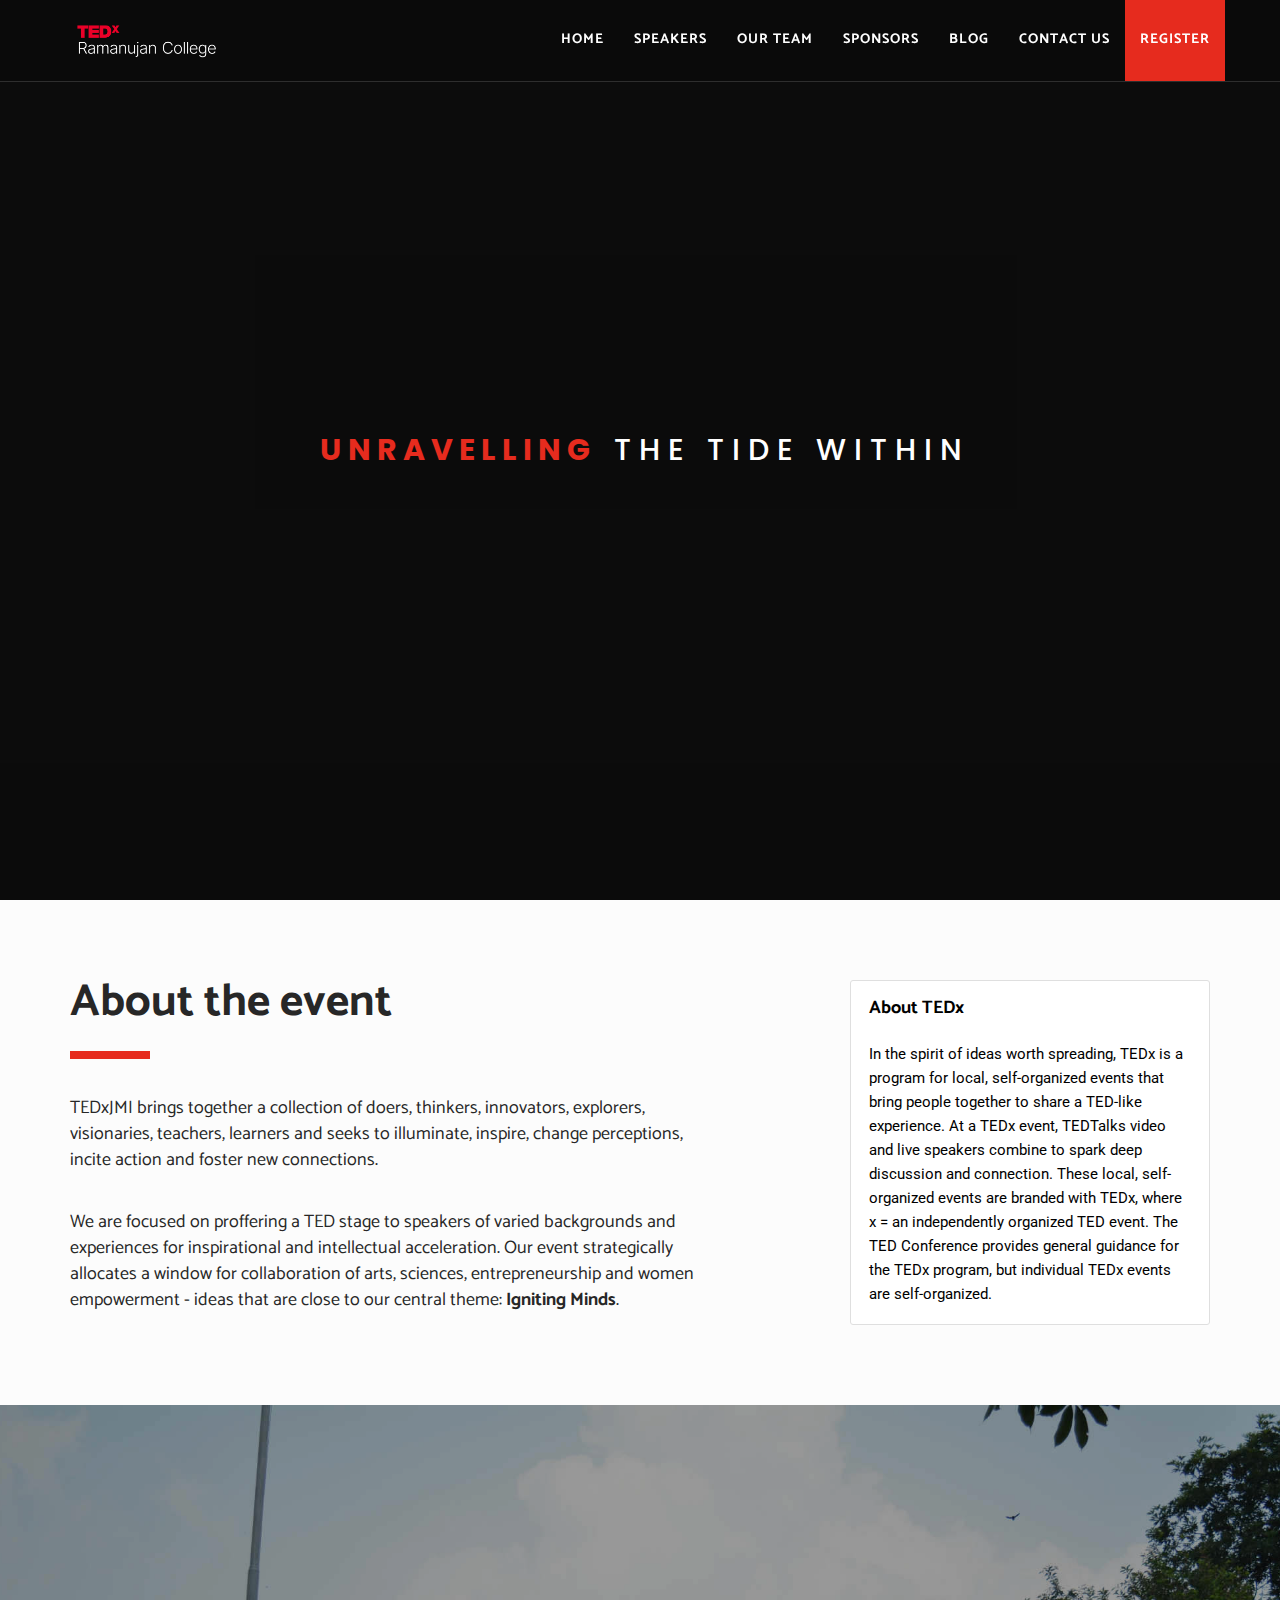
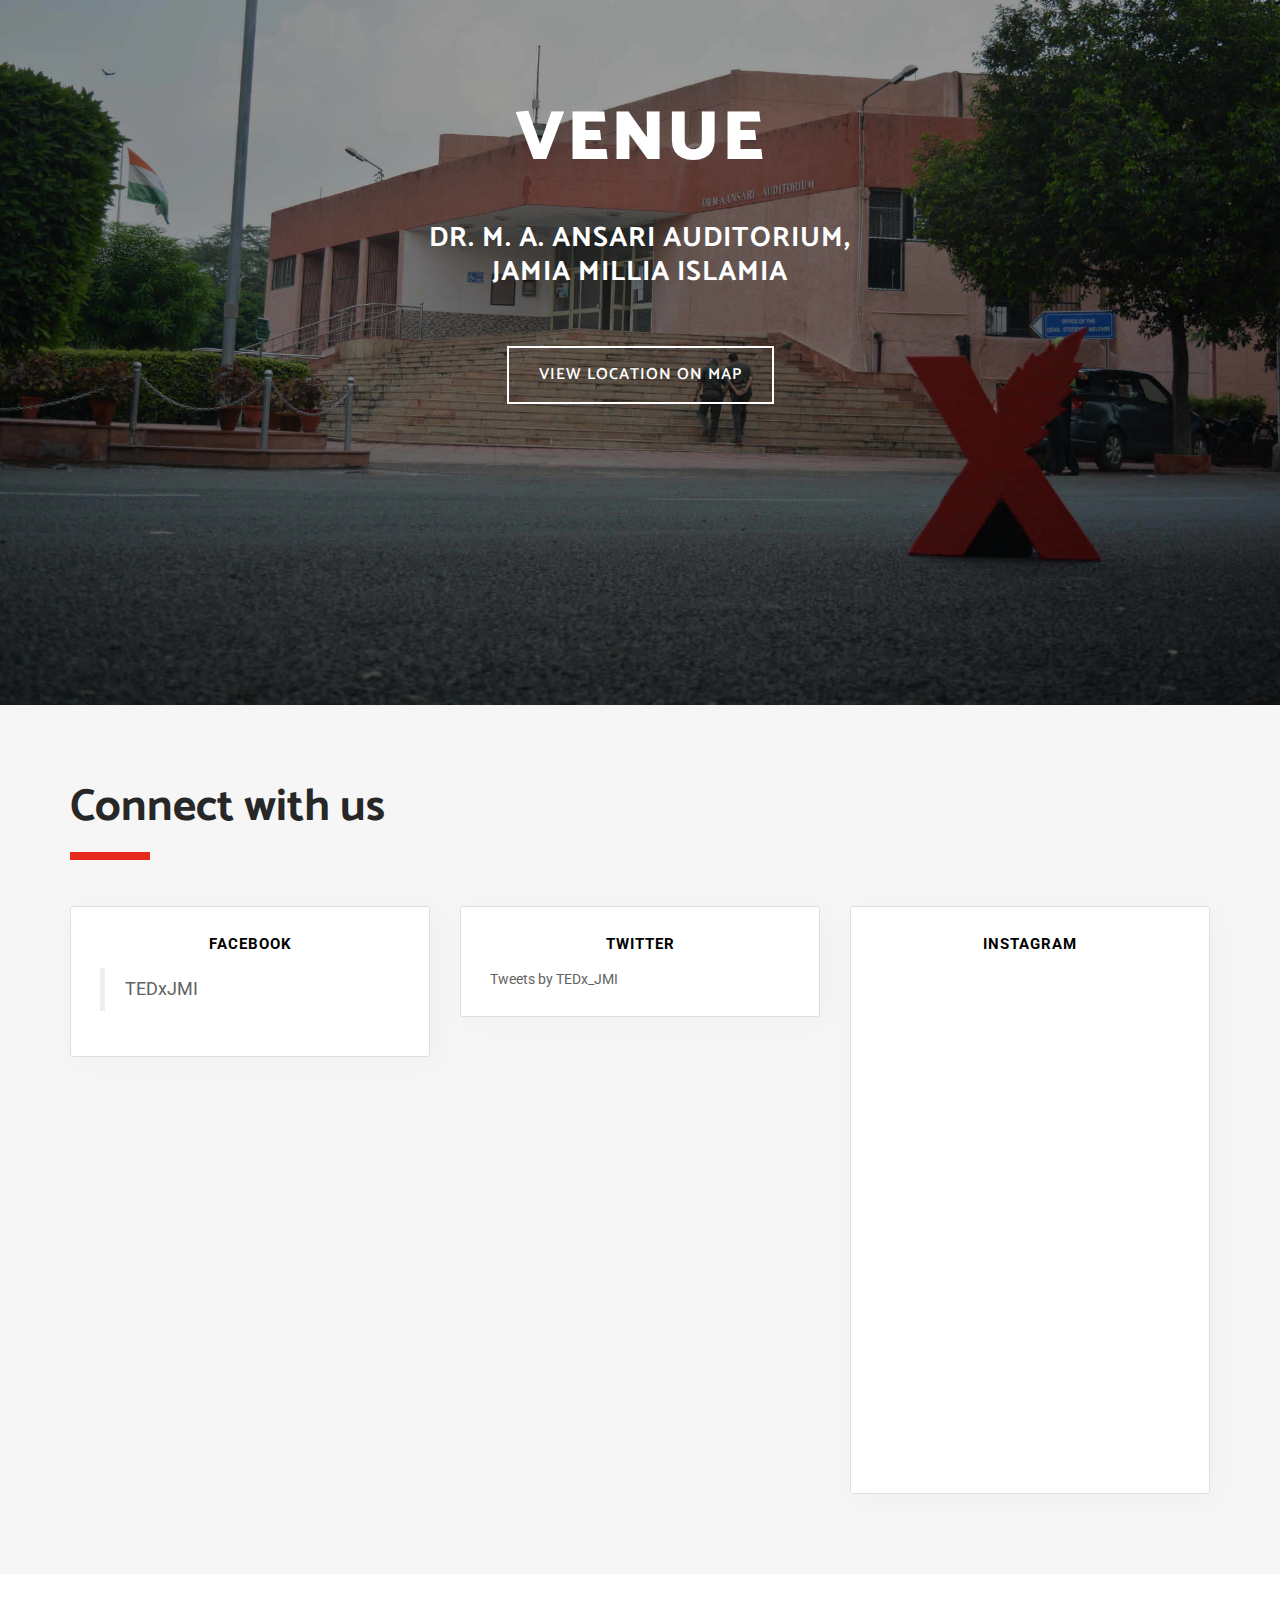
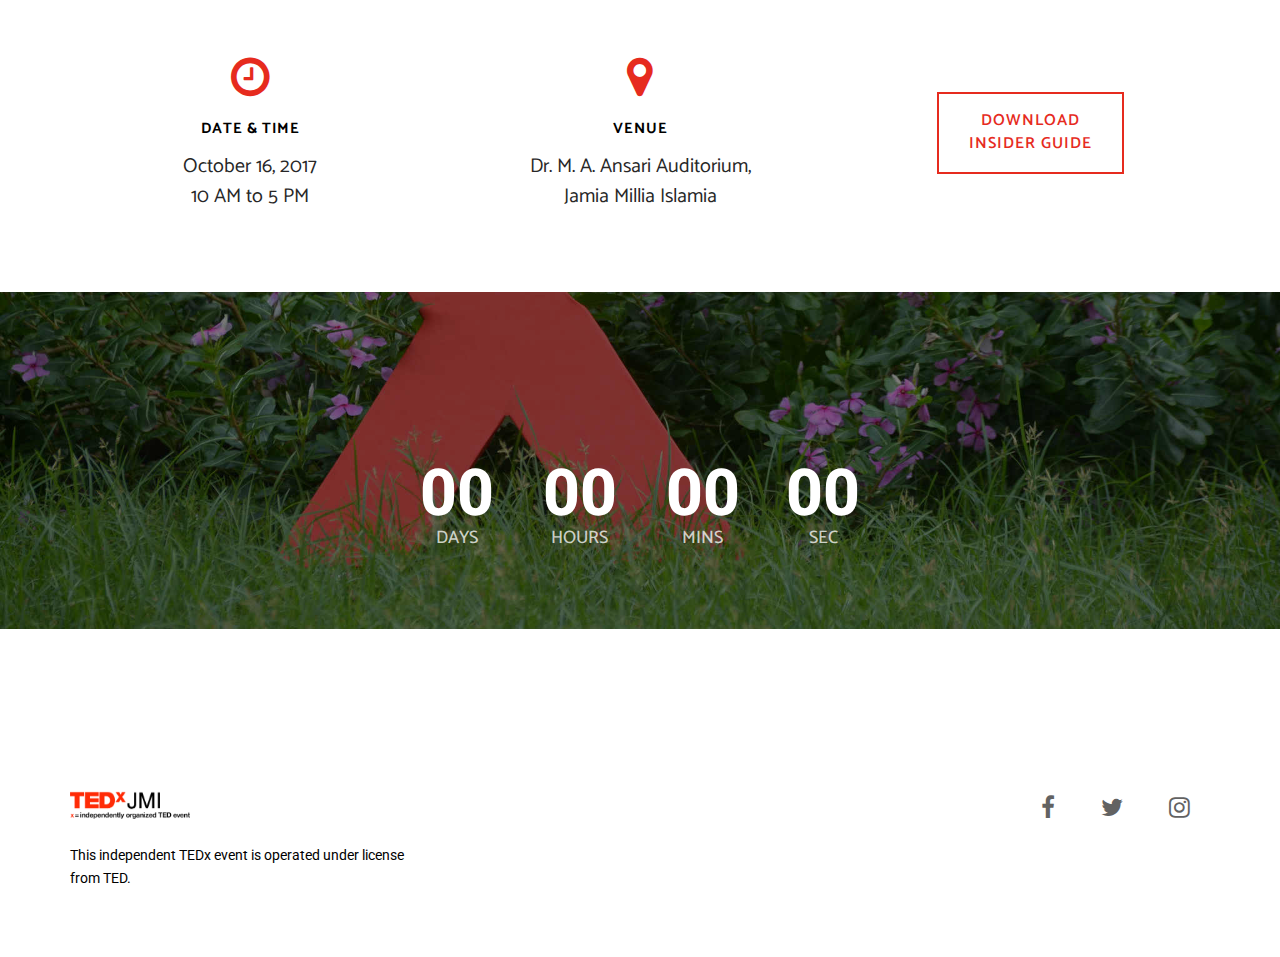
==== index.html @ 42d1b1ab "Updated Slideshow" ====
<!--
Event Website by Dhruv Badaya (https://github.com/lightlessdays)
-->

<!DOCTYPE html>
<!--[if lt IE 7]>      <html class="no-js lt-ie9 lt-ie8 lt-ie7" lang="en"> <![endif]-->
<!--[if IE 7]>         <html class="no-js lt-ie9 lt-ie8" lang="en"> <![endif]-->
<!--[if IE 8]>         <html class="no-js lt-ie9" lang="en"> <![endif]-->
<!--[if gt IE 8]><!-->
<html class="no-js" lang="en">
<!--<![endif]-->

<head>
  <link rel="preconnect" href="https://fonts.googleapis.com">
  <link rel="preconnect" href="https://fonts.gstatic.com" crossorigin>
  <link href="https://fonts.googleapis.com/css2?family=Poppins:wght@300&display=swap" rel="stylesheet">
  <meta charset="utf-8">
  <meta name="viewport" content="width=device-width, initial-scale=1.0, maximum-scale=1">
  <meta http-equiv="X-UA-Compatible" content="IE=edge">

  <!-- Title, icon, description and keywords -->
  <title>TEDx Ramanujan College</title>
  <link rel="shortcut icon" href="res/images/favicon.ico">
  <meta name="description" content="TEDxJMI, x = independently organised TED event. Igniting Minds. This October, at Jamia Millia Islamia.">
  <meta name="keywords" content="TEDx, JMI, Jamia Millia Islamia, New Delhi, event, talks">

  <!-- Social media tags -->
  <!-- Open Graph -->
  <meta property="og:title" content="TEDxJMI">
  <meta property="og:description" content="Igniting Minds. This October, at Jamia Millia Islamia.">
  <meta property="og:image" content="https://tedxjmi.com/res/images/logos/light-social.jpg">
  <meta property="og:url" content="https://tedxjmi.com">
  <!-- Twitter -->
  <meta name="twitter:card" content="summary_large_image">
  <meta name="twitter:site" content="@TEDx_JMI">
  <!-- Google+ -->
  <meta itemprop="name" content="TEDxJMI">
  <meta itemprop="description" content="Igniting Minds. This October, at Jamia Millia Islamia.">
  <meta itemprop="image" content="https://tedxjmi.com/res/images/logos/light-social.jpg">

  <!-- Browser themes -->
  <meta name="theme-color" content="#000">

  <!-- Bootstrap -->
  <link rel="stylesheet" href="res/css/bootstrap.min.css">

  <!-- Font Icons -->
  <link rel="stylesheet" href="res/css/font-awesome.min.css">

  <!-- Plugins -->
  <link rel="stylesheet" href="res/css/flickity.min.css">
  <link rel="stylesheet" href="res/css/magnific-popup.css">

  <!-- Main styles -->
  <link rel="stylesheet" href="res/css/main.css">
  <link rel="stylesheet" href="res/css/style.css">

  <!-- Color skin -->
  <link rel="stylesheet" href="res/css/color_red.css">

  <!-- Modernizr JS for IE8 support of HTML5 elements and media queries -->
  <!--[if lt IE 8]>
  <script src="res/js/modernizr.min.js"></script>
  <![endif]-->
</head>

<body id="page-top">
  <!-- Navigation Start -->
  <nav id="navigation" class="navbar navbar-fixed-top">
    <div class="container">
      <div class="row">
        <div class="navbar-header col-lg-3">
          <button type="button" class="navbar-toggle collapsed" data-toggle="collapse" data-target="#navbar">
            <span class="sr-only">Toggle navigation</span>
            <span class="icon-bar"></span>
            <span class="icon-bar"></span>
            <span class="icon-bar"></span>
          </button>

          <a class="navbar-brand font-family-alt letter-spacing-1 text-extra-large text-uppercase" href="/">
            <img class="logo-navbar-dark" src="res/logo.png" alt="TEDxRamanujan College"/>
            <img class="logo-navbar-white" src="res/logo.png" alt="TedXRamanujan College"/>
          </a>
        </div>
        <!-- //.navbar-header -->

        <div id="navbar" class="navbar-collapse collapse col-lg-9 pull-right">
          <ul class="nav navbar-nav font-family-alt letter-spacing-1 text-uppercase font-weight-700">
            <li><a href="index.html" class="line-height-unset">Home</a></li>
            <li><a href="speakers/" class="line-height-unset">Speakers</a></li>
            <li><a href="our-team/" class="line-height-unset">Our Team</a></li>
            <li><a href="sponsors/" class="page-scroll">Sponsors</a></li>
            <li><a href="https://tedxramanujancollege.hashnode.dev" class="line-height-unset">Blog</a></li>
            <li><a href="contact/" class="line-height-unset">Contact Us</a></li>
            <li class="bg-base-color">
              <a href="register/" class="line-height-unset width-100">
                Register
              </a>
            </li>
          </ul>
        </div>
        <!-- //.navbar-collapse -->
      </div>
      <!-- //.row -->
    </div>
    <!-- //.container -->
  </nav>
  <!-- //Navigation End -->



  <!-- Section - Home Start -->
  <section id="home-bg-slideshow" class="bg-gray-dark-2 height-100 no-padding overflow-hidden width-100">
    <!-- BG Slideshow -->
    <div class="bg-slideshow-wrapper flexslider height-100 no-border no-border-radius no-margin width-100">
      <div class="slides height-100 width-100">
        <div class="bg-cover bg-overlay-black-7 display-block height-100 width-100">
          <div class="display-table height-100 position-absolute position-top position-left width-100">
            <div class="display-table-cell vertical-align-middle">
              <div class="container">
                <div class="row">
                  <div class="col-md-10 col-md-offset-1 text-center">
                    <h2 class="font-family-alt text-white">
                      <span class="text-base-color" style="font-family: 'Poppins', sans-serif; font-size: 10; font-weight: bold;">U N R A V E L L I N G</span><span style="font-family: 'Poppins', sans-serif;">&nbsp;&nbsp;&nbsp;T H E&nbsp;&nbsp;&nbsp;T I D E&nbsp;&nbsp;&nbsp;W I T H I N</span>
                    </h2>

                    <!-- <br>
                    <a href="/register/" class="btn btn-base-color sm-btn-medium btn-large">
                      Register Now
                    </a> -->
                  </div>
                  <!-- //.col-md-10 -->
                </div>
                <!-- //.row -->
              </div>
              <!-- //.container -->
            </div>
            <!-- //.display-table-cell -->
          </div>
          <!-- //.display-table -->
        </div>
        <!-- //.bg-cover -->

        <div class="bg-cover bg-overlay-black-7 display-block height-100 width-100">
          <div class="display-table height-100 position-absolute position-top position-left width-100">
            <div class="display-table-cell vertical-align-middle">
              <div class="container">
                <div class="row">
                  <div class="col-md-10 col-md-offset-1 text-center">
                    <h2 class="font-family-alt text-white">
                      <span class="text-base-color" style="font-family: 'Poppins', sans-serif; font-size: 10; font-weight: bold;">U N R A V E L L I N G</span><span style="font-family: 'Poppins', sans-serif;">&nbsp;&nbsp;&nbsp;T H E&nbsp;&nbsp;&nbsp;I N N O V A T I O N&nbsp;&nbsp;&nbsp;W I T H I N</span>
                    </h2>

                    <!-- <br>
                    <a href="/register/" class="btn btn-base-color sm-btn-medium btn-large">
                      Register Now
                    </a> -->
                  </div>
                  <!-- //.col-md-10 -->
                </div>
                <!-- //.row -->
              </div>
              <!-- //.container -->
            </div>
            <!-- //.display-table-cell -->
          </div>
          <!-- //.display-table -->
        </div>
        <!-- //.bg-cover -->

        <div class="bg-cover bg-overlay-black-7 display-block height-100 width-100">
          <div class="display-table height-100 position-absolute position-top position-left width-100">
            <div class="display-table-cell vertical-align-middle">
              <div class="container">
                <div class="row">
                  <div class="col-md-10 col-md-offset-1 text-center">
                    <h2 class="font-family-alt text-white">
                      <span class="text-base-color" style="font-family: 'Poppins', sans-serif; font-size: 10; font-weight: bold;">U N R A V E L L I N G</span><span style="font-family: 'Poppins', sans-serif;">&nbsp;&nbsp;&nbsp;T H E&nbsp;&nbsp;&nbsp;S P A R K&nbsp;&nbsp;&nbsp;W I T H I N</span>
                    </h2>

                    <!-- <br>
                    <a href="/register/" class="btn btn-base-color sm-btn-medium btn-large">
                      Register Now
                    </a> -->
                  </div>
                  <!-- //.col-md-10 -->
                </div>
                <!-- //.row -->
              </div>
              <!-- //.container -->
            </div>
            <!-- //.display-table-cell -->
          </div>
          <!-- //.display-table -->
        </div>
        <!-- //.bg-cover -->
      </div>
      <!-- //.slides -->
    </div>
    <!-- //.bg-slideshow-wrapper -->
  </section>
  <!-- //Section - Home End -->



  <!-- Section - About Start -->
  <section id="about" class="bg-white-3 pull-up">
    <div class="container">
      <div class="row">
        <div class="col-sm-6 col-md-7">
          <h2 class="font-family-alt font-weight-700 sm-title-large title-extra-large-2 text-gray-dark-2">
            About the event
          </h2>
          <span class="bg-base-color margin-4 no-margin-bottom no-margin-rl separator-line-extra-thick-long"></span>
          <div class="row">
            <div class="col-md-12">
              <p class="font-family-alt margin-5-5 no-margin-bottom no-margin-rl sm-text-large text-extra-large text-gray-dark-2">
                TEDxJMI brings together a collection of doers, thinkers, innovators,
                explorers, visionaries, teachers, learners and seeks to illuminate,
                inspire, change perceptions, incite action and foster new connections.
              </p>

              <p class="font-family-alt margin-5-5 no-margin-bottom no-margin-rl sm-text-large text-extra-large text-gray-dark-2">
                We are focused on proffering a TED stage to speakers of varied backgrounds
                and experiences for inspirational and intellectual acceleration. Our
                event strategically allocates a window for collaboration of arts,
                sciences, entrepreneurship and women empowerment - ideas that are close
                to our central theme: <b>Igniting Minds</b>.
              </p>
            </div>
            <!-- //.col-sm-6 -->
          </div>
          <!-- //.row -->
        </div>
        <!-- //.col-sm-6 -->

        <div class="col-sm-6 col-md-4 col-md-offset-1 xs-margin-8 xs-no-margin-rl xs-no-margin-bottom">
          <div class="testimonial">
            <div class="bg-white border border-gray-light border-round padding-5 width-100">
              <h4 class="font-weight-700 font-family-alt">
                About TEDx
              </h4>
              <br>
              <p class="no-margin text-gray-dark- text-large">
                In the spirit of ideas worth spreading, TEDx is a program for local,
                self-organized events that bring people together to share a TED-like
                experience. At a TEDx event, TEDTalks video and live speakers combine
                to spark deep discussion and connection. These local, self-organized
                events are branded with TEDx, where x = an independently organized
                TED event. The TED Conference provides general guidance for the
                TEDx program, but individual TEDx events are self-organized.
              </p>
            </div>
            <!-- //.bg-white -->
          </div>
          <!-- //.testimonial -->
        </div>
        <!-- //.col-sm-6 -->
      </div>
    </div>
    <!-- //.container -->
  </section>
  <!-- //Section - About End -->



  <!-- Section - Venue Start -->
  <section id="venue" class="bg-cover bg-overlay-black-4 display-table height-100 no-padding width-100">
    <div class="display-table-cell vertical-align-middle">
      <div class="container">
        <div class="row">
          <div class="col-md-8 col-md-offset-2 text-center">
            <h3 class="display-block font-family-alt font-weight-900 letter-spacing-2 text-uppercase text-white xs-title-extra-large-4 title-extra-large-4">
              Venue
            </h3>
            <br>
            <p class="font-family-alt letter-spacing-1 margin-3 no-margin-bottom no-margin-rl text-white xs-title-small title-large text-uppercase font-weight-700">
              Dr. M. A. Ansari Auditorium,<br>
              Jamia Millia Islamia
            </p>
            <br>
            <a href="https://goo.gl/maps/4Y14DhZe4Fu" target="_blank"
                class="btn btn-outline-white sm-btn-medium btn-large margin-4-5 no-margin-bottom no-margin-rl">
              View location on map
            </a>
          </div>
          <!-- //.col-md-8 -->
        </div>
        <!-- //.row -->
      </div>
      <!-- //.container -->
    </div>
    <!-- //.display-table-cell -->
  </section>
  <!-- //Section - Venue End -->



  <!-- Section - Social start -->
  <section id="social" class="bg-gray-light-2 pull-up">
    <div class="container">
      <div class="row">
        <div class="col-md-6">
          <h2 class="font-family-alt font-weight-700 sm-title-large title-extra-large-2 text-gray-dark-2">
            Connect with us
          </h2>
          <span class="bg-base-color margin-4 no-margin-bottom no-margin-rl separator-line-extra-thick-long"></span>
        </div>
      </div>
      <!-- //.row -->
      <br><br>
      <div class="row">
        <!-- Social Box -->
        <div class="features-box col-sm-6 col-md-4">
          <div class="border border-gray-light border-round box-shadow-yes position-relative bg-white">
            <div class="display-table height-100 no-padding-rl padding-7 width-100">
              <div class="display-table-cell no-padding-tb padding-8 vertical-align-middle">
                <span class="display-block font-weight-700 letter-spacing-1 text-large text-uppercase margin-4 no-margin-rl no-margin-top text-center">
                  Facebook
                </span>

                <!-- Facebook plugin -->
                <div id="fb-root"></div>

                <script>(function(d, s, id) {
                  var js, fjs = d.getElementsByTagName(s)[0];
                  if (d.getElementById(id)) return;
                  js = d.createElement(s); js.id = id;
                  js.src = "https://connect.facebook.net/en_GB/sdk.js#xfbml=1&version=v2.10&appId=203606196348015";
                  fjs.parentNode.insertBefore(js, fjs);
                }(document, 'script', 'facebook-jssdk'));</script>

                <div class="fb-page" data-href="https://www.facebook.com/tedxjmi/" data-tabs="timeline"
                    data-small-header="true" data-adapt-container-width="true" data-hide-cover="true"
                    data-show-facepile="false">
                  <blockquote cite="https://www.facebook.com/tedxjmi/" class="fb-xfbml-parse-ignore">
                    <a href="https://www.facebook.com/tedxjmi/">TEDxJMI</a>
                  </blockquote>
                </div>
                <!-- //Facebook plugin -->
              </div>
              <!-- //.display-table-cell -->
            </div>
            <!-- //.display-table -->
          </div>
          <!-- //.border -->
        </div>
        <!-- //Social Box -->

        <!-- Social Box -->
        <div class="features-box col-sm-6 col-md-4 xs-margin-4 xs-no-margin-rl xs-no-margin-bottom">
          <div class="border border-gray-light border-round box-shadow-yes position-relative bg-white">
            <div class="display-table height-100 no-padding-rl padding-7 width-100">
              <div class="display-table-cell no-padding-tb padding-8 vertical-align-middle">
                <span class="display-block font-weight-700 letter-spacing-1 text-large text-uppercase margin-4 no-margin-rl no-margin-top text-center">
                  Twitter
                </span>

                <!-- Twitter timeline -->
                <a class="twitter-timeline" data-height="493" data-chrome="noheader, nofooter"
                  data-dnt="true" href="https://twitter.com/TEDx_JMI">Tweets by TEDx_JMI</a>
                <script async src="https://platform.twitter.com/widgets.js" charset="utf-8"></script>
                <!-- //Twitter timeline -->
              </div>
              <!-- //.display-table-cell -->
            </div>
            <!-- //.display-table -->
          </div>
          <!-- //.border -->
        </div>
        <!-- //Social Box -->

        <!-- Social Box -->
        <div class="features-box col-sm-6 col-md-4 sm-margin-4 sm-no-margin-rl sm-no-margin-bottom">
          <div class="border border-gray-light border-round box-shadow-yes position-relative bg-white">
            <div class="display-table height-100 no-padding-rl padding-7 width-100">
              <div class="display-table-cell no-padding-tb padding-8 vertical-align-middle">
                <span class="display-block font-weight-700 letter-spacing-1 text-large text-uppercase margin-4 no-margin-rl no-margin-top text-center">
                  Instagram
                </span>

                <!-- Instagram posts -->
                <script src="https://snapwidget.com/js/snapwidget.js"></script>
                <div style="height: 500px; overflow-y: auto">
                  <iframe src="https://snapwidget.com/embed/428495" class="snapwidget-widget" allowTransparency="true" frameborder="0" style="border:none; width:100%;"></iframe>
                </div>
                <!-- //Instagram posts -->
              </div>
              <!-- //.display-table-cell -->
            </div>
            <!-- //.display-table -->
          </div>
          <!-- //.border -->
        </div>
        <!-- //Social Box -->
      </div>
      <!-- //.row -->
    </div>
    <!-- //.container -->
  </section>
  <!-- //Section - Social end -->



  <!-- Section - Event banner start -->
  <section id="event-banner" class="bg-white pull-up">
    <div class="container">
      <div class="row">
        <div class="col-sm-4 text-center">
          <i class="fa fa-clock-o display-block text-base-color title-extra-large-2"></i>
          <span class="display-block font-family-alt font-weight-700 letter-spacing-1 margin-5 no-margin-bottom no-margin-rl text-large text-uppercase">
            Date &amp; Time
          </span>
          <p class="margin-3 font-family-alt no-margin-bottom no-margin-rl title-small text-gray-dark-2">
            October 16, 2017<br>
            10 AM to 5 PM
          </p>
        </div>
        <!-- //.col-sm-4 -->

        <div class="col-sm-4 xs-margin-8 xs-no-margin-bottom xs-no-margin-rl text-center">
          <i class="fa fa-map-marker display-block text-base-color title-extra-large-2"></i>
          <span class="display-block font-family-alt font-weight-700 letter-spacing-1 margin-5 no-margin-bottom no-margin-rl text-large text-uppercase">
            Venue
          </span>
          <p class="margin-3 font-family-alt no-margin-bottom no-margin-rl title-small text-gray-dark-2">
            Dr. M. A. Ansari Auditorium,<br>
            Jamia Millia Islamia
          </p>
        </div>
        <!-- //.col-sm-4 -->

        <div id="banner-registration" class="col-sm-4 xs-margin-8 xs-no-margin-bottom xs-no-margin-rl text-center">
          <a href="/res/insider_guide.pdf" class="btn btn-outline-base-color sm-btn-medium btn-large no-margin-rl">
            <span>Download<br>insider guide</span>
          </a>
        </div>
        <!-- //.col-sm-4 -->
      </div>
      <!-- //.row -->
    </div>
  </section>
  <!-- //Section - Event banner end -->



  <!-- Section - Parallax banner start -->
  <section id="home-bg-parallax" class="height-50 no-padding overflow-hidden width-100">
    <!-- BG Parallax -->
    <div class="bg-parallax bg-overlay-black-5 width-100"></div>

    <div class="display-table height-100 position-absolute position-top position-left width-100">
      <div class="display-table-cell vertical-align-middle">
        <div class="container">
          <div class="row">
            <div class="countdown-timer">
              <div class="days">
                <span class="value">00</span>
                <span class="label">DAYS</span>
              </div>
              <div class="hours">
                <span class="value">00</span>
                <span class="label">HOURS</span>
              </div>
              <div class="minutes">
                <span class="value">00</span>
                <span class="label">MINS</span>
              </div>
              <div class="seconds">
                <span class="value">00</span>
                <span class="label">SEC</span>
              </div>
            </div>
          </div>
          <!-- //.row -->
        </div>
        <!-- //.container -->
      </div>
      <!-- //.display-table-cell -->
    </div>
    <!-- //.display-table -->
  </section>
  <!-- //Section - Parallax banner end -->



  <!-- Footer Start -->
  <footer class="footer bg-white">
    <div class="container">
      <div class="row">
        <div class="col-sm-4">
          <div class="footer-logo xs-text-center">
            <img src="res/images/logos/light.png" alt="">
          </div>
          <!-- //.footer-logo -->
          <p class="disclaimer xs-text-center">
            This independent TEDx event is operated under license from TED.
          </p>
          <!-- //.disclaimer -->
        </div>
        <!-- //.col-sm-4 -->

        <div class="col-sm-8">
          <div class="footer-social text-right">
            <ul class="list-inline list-unstyled no-margin xs-text-center xs-title-small title-medium">
              <li><a href="https://facebook.com/tedxjmi"><i class="fa fa-facebook"></i></a></li>
              <li><a href="https://twitter.com/TEDx_JMI"><i class="fa fa-twitter"></i></a></li>
              <li><a href="https://instagram.com/tedxjmi"><i class="fa fa-instagram"></i></a></li>
            </ul>
          </div>
          <!-- //.footer-social -->
        </div>
        <!-- //.col-sm-8 -->
      </div>
      <!-- //.row -->
    </div>
    <!-- //.container -->
  </footer>
  <!-- //Footer End -->


  <!-- Scroll to top -->
  <a href="#page-top" class="page-scroll scroll-to-top"><i class="fa fa-angle-up"></i></a>


  <!-- jQuery -->
  <script src="res/js/jquery.min.js"></script>

  <!-- Bootstrap -->
  <script src="res/js/bootstrap.min.js"></script>

  <!-- Plugins -->
  <script src="res/js/pace.min.js"></script>
  <script src="res/js/debouncer.min.js"></script>
  <script src="res/js/jquery.easing.min.js"></script>
  <script src="res/js/jquery.inview.min.js"></script>
  <script src="res/js/jquery.matchHeight.js"></script>
  <script src="res/js/isotope.pkgd.min.js"></script>
  <script src="res/js/imagesloaded.pkgd.min.js"></script>
  <script src="res/js/flickity.pkgd.min.js"></script>
  <script src="res/js/jquery.magnific-popup.min.js"></script>
  <script src="res/js/jquery.validate.min.js"></script>

  <!-- BG slideshow -->
  <script src="res/js/jquery.flexslider.min.js"></script>

  <!-- BG Parallax JS -->
  <script src="res/js/TweenMax.min.js"></script>
  <script src="res/js/ScrollMagic.min.js"></script>
  <script src="res/js/animation.gsap.min.js"></script>

  <!-- Theme -->
  <script src="res/js/main.js"></script>

  <!-- Countdown -->
  <script src="res/js/jquery.countdown.min.js"></script>
  <script src="res/js/countdown.js"></script>

</body>

</html>
---- res/css/main.css ----
@import url(https://fonts.googleapis.com/css?family=Roboto:300,400,700);
@import url(https://fonts.googleapis.com/css?family=Catamaran:400,700,900);

body,
html,
ul {
  margin: 0;
  padding: 0
}
ol {
  padding-left: 0
}

.features-box p,
img {
  -webkit-backface-visibility: hidden
}

body,
html {
  height: 100%
}

body {
  color: #000;
  font-family: Roboto, sans-serif;
  font-size: 14px;
  -webkit-font-smoothing: antialiased;
  line-height: 23px;
  overflow-x: hidden
}

p {
  font-size: 16px
}

a,
a:active {
  color: #626262;
  text-decoration: none
}

a:focus,
a:hover {
  color: #272727;
  text-decoration: none
}

a:focus {
  outline: 0!important
}

img {
  height: auto;
  max-width: 100%
}

video {
  background-size: cover;
  display: table-cell;
  vertical-align: middle;
  width: 100%
}

dl,
ol,
ul {
  list-style-position: outside
}

ul {
  list-style: none
}

iframe {
  border: 0
}

input,
select,
textarea {
  letter-spacing: 1px;
  margin: 0 0 20px;
  max-width: 100%;
  padding: 8px 15px;
  resize: none;
  width: 100%;
  border: 2px solid rgba(0, 0, 0, .13)!important;
  font-size: 13px
}

input[type=button],
input[type=text],
input[type=email],
input[type=search],
input[type=password],
input[type=submit],
select,
textarea {
  -webkit-appearance: none;
  -moz-appearance: none;
  appearance: none;
  border-radius: 0;
  -webkit-transition: border .2s ease-in-out;
  -moz-transition: border .2s ease-in-out;
  -o-transition: border .2s ease-in-out;
  transition: border .2s ease-in-out;
  padding: 12px 24px
}

input:focus,
textarea:focus {
  border: 1px solid #989898;
  outline: 0
}

input[type=submit] {
  width: auto
}

select {
  color: #272727;
  outline: 0
}

select::-ms-expand {
  display: none
}

.select-wrapper {
  background: url(../images/icons/select-arrow.png) 97% 50% no-repeat #fff;
  box-shadow: none;
  margin-bottom: 20px;
  overflow: hidden;
  width: 100%
}

.select-wrapper select {
  background-color: transparent;
  background-image: none;
  cursor: pointer;
  margin-bottom: 0
}

form .error {
  border-color: #c00!important
}

form label.error {
  display: none!important
}

::selection {
  background: #dfdfdf;
  color: #000
}

::-moz-selection {
  background: #dfdfdf;
  color: #000
}

::-webkit-input-placeholder {
  color: #666!important;
  font-size: 13px;
  text-overflow: ellipsis
}

:-moz-placeholder {
  color: #666!important;
  font-size: 13px;
  opacity: 1;
  text-overflow: ellipsis
}

:-ms-input-placeholder {
  color: #666!important;
  font-size: 13px;
  opacity: 1;
  text-overflow: ellipsis
}

::-webkit-scrollbar {
  width: 12px
}

::-webkit-scrollbar-track {
  -webkit-box-shadow: inset 0 0 6px rgba(0, 0, 0, .3);
  -moz-box-shadow: inset 0 0 6px rgba(0, 0, 0, .3);
  box-shadow: inset 0 0 6px rgba(0, 0, 0, .3)
}

::-webkit-scrollbar-thumb {
  background: rgba(210, 210, 210, .8);
  -webkit-box-shadow: inset 0 0 6px rgba(0, 0, 0, .5);
  -moz-box-shadow: inset 0 0 6px rgba(0, 0, 0, .5);
  box-shadow: inset 0 0 6px rgba(0, 0, 0, .5)
}

::-webkit-scrollbar-thumb:window-inactive {
  background: rgba(210, 210, 210, .4)
}

h1,
h2,
h3,
h4,
h5,
h6 {
  margin: 0;
  padding: 0
}

.text-extra-small {
  font-size: 10px!important;
  line-height: 15px!important
}

.text-small {
  font-size: 11px!important;
  line-height: 20px!important
}

.text-medium {
  font-size: 14px!important;
  line-height: 22px!important
}

.text-large {
  font-size: 15px!important;
  line-height: 24px!important
}

.text-extra-large {
  font-size: 18px!important;
  line-height: 26px!important
}

.title-small {
  font-size: 20px!important;
  line-height: 30px!important
}

.title-medium {
  font-size: 24px!important;
  line-height: 32px!important
}

.title-large {
  font-size: 28px!important;
  line-height: 34px!important
}

.title-extra-large {
  font-size: 35px!important;
  line-height: 38px!important
}

.title-extra-large-2 {
  font-size: 45px!important;
  line-height: 45px!important
}

.title-extra-large-3 {
  font-size: 50px!important;
  line-height: 50px!important
}

.title-extra-large-4 {
  font-size: 70px!important;
  line-height: 70px!important
}

.title-extra-large-5 {
  font-size: 80px!important;
  line-height: 80px!important
}

.title-big {
  font-size: 100px!important;
  line-height: 100px!important
}

.title-big-2 {
  font-size: 125px!important;
  line-height: 125px!important
}

.title-big-3 {
  font-size: 150px!important;
  line-height: 150px!important
}

.font-family-base {
  font-family: Roboto, sans-serif!important
}

.btn,
.font-family-alt {
  font-family: Catamaran, sans-serif!important
}

.font-weight-100 {
  font-weight: 100!important
}

.font-weight-300 {
  font-weight: 300!important
}

.font-weight-400 {
  font-weight: 400!important
}

.font-weight-600 {
  font-weight: 600!important
}

.font-weight-700 {
  font-weight: 700!important
}

.font-weight-900 {
  font-weight: 900!important
}

.letter-spacing-1 {
  letter-spacing: 1px!important
}

.letter-spacing-2 {
  letter-spacing: 2px!important
}

.letter-spacing-3 {
  letter-spacing: 3px!important
}

.letter-spacing-4 {
  letter-spacing: 4px!important
}

.letter-spacing-5 {
  letter-spacing: 5px!important
}

.letter-spacing-6 {
  letter-spacing: 6px!important
}

.letter-spacing-7 {
  letter-spacing: 7px!important
}

.letter-spacing-8 {
  letter-spacing: 8px!important
}

.letter-spacing-9 {
  letter-spacing: 9px!important
}

.letter-spacing-10 {
  letter-spacing: 10px!important
}

.no-letter-spacing {
  letter-spacing: 0!important
}

.line-height-none {
  line-height: 0!important
}

.line-height-unset {
  line-height: unset!important
}

.text-decoration-line-through {
  text-decoration: line-through!important
}

.text-decoration-underline {
  text-decoration: underline!important
}

.text-transform-none {
  text-transform: none!important
}

.text-transform-unset {
  text-transform: unset!important
}

.word-wrap {
  word-wrap: break-word
}

.bg-cover,
.bg-fix,
.bg-parallax {
  background-repeat: no-repeat!important;
  overflow: hidden;
  background-position: center center!important;
  position: relative;
  background-size: cover!important
}

.bg-fix {
  -webkit-animation-duration: 0s;
  -webkit-animation-fill-mode: none;
  background-attachment: fixed!important
}

.bg-parallax {
  height: 150%;
  top: -75%
}

.bg-position-top {
  background-position: right top!important
}

.bg-position-right {
  background-position: right center!important
}

.bg-position-left {
  background-position: left center!important
}

.bg-hover-transparent:hover {
  background-color: transparent!important
}

.bg-overlay-black-1,
.bg-overlay-black-2,
.bg-overlay-black-3,
.bg-overlay-black-4,
.bg-overlay-black-5,
.bg-overlay-black-6,
.bg-overlay-black-7,
.bg-overlay-black-8,
.bg-overlay-black-9,
.bg-overlay-gray-1,
.bg-overlay-gray-2,
.bg-overlay-gray-3,
.bg-overlay-gray-4,
.bg-overlay-gray-5,
.bg-overlay-gray-6,
.bg-overlay-gray-7,
.bg-overlay-gray-8,
.bg-overlay-gray-9 {
  position: relative
}

.bg-overlay-black-1:before,
.bg-overlay-black-2:before,
.bg-overlay-black-3:before,
.bg-overlay-black-4:before,
.bg-overlay-black-5:before,
.bg-overlay-black-6:before,
.bg-overlay-black-7:before,
.bg-overlay-black-8:before,
.bg-overlay-black-9:before,
.bg-overlay-gray-1:before,
.bg-overlay-gray-2:before,
.bg-overlay-gray-3:before,
.bg-overlay-gray-4:before,
.bg-overlay-gray-5:before,
.bg-overlay-gray-6:before,
.bg-overlay-gray-7:before,
.bg-overlay-gray-8:before,
.bg-overlay-gray-9:before {
  content: '';
  display: block;
  height: 100%;
  left: 0;
  position: absolute;
  top: 0;
  width: 100%
}

.bg-overlay-black-1:before {
  background: rgba(0, 0, 0, .1)!important
}

.bg-overlay-black-2:before {
  background: rgba(0, 0, 0, .2)!important
}

.bg-overlay-black-3:before {
  background: rgba(0, 0, 0, .3)!important
}

.bg-overlay-black-4:before {
  background: rgba(0, 0, 0, .4)!important
}

.bg-overlay-black-5:before {
  background: rgba(0, 0, 0, .5)!important
}

.bg-overlay-black-6:before {
  background: rgba(0, 0, 0, .6)!important
}

.bg-overlay-black-7:before {
  background: rgba(0, 0, 0, .7)!important
}

.bg-overlay-black-8:before {
  background: rgba(0, 0, 0, .8)!important
}

.bg-overlay-black-9:before {
  background: rgba(0, 0, 0, .9)!important
}

.bg-overlay-gray-1:before {
  background: rgba(37, 37, 37, .1)!important
}

.bg-overlay-gray-2:before {
  background: rgba(37, 37, 37, .2)!important
}

.bg-overlay-gray-3:before {
  background: rgba(37, 37, 37, .3)!important
}

.bg-overlay-gray-4:before {
  background: rgba(37, 37, 37, .4)!important
}

.bg-overlay-gray-5:before {
  background: rgba(37, 37, 37, .5)!important
}

.bg-overlay-gray-6:before {
  background: rgba(37, 37, 37, .6)!important
}

.bg-overlay-gray-7:before {
  background: rgba(37, 37, 37, .7)!important
}

.bg-overlay-gray-8:before {
  background: rgba(37, 37, 37, .8)!important
}

.bg-overlay-gray-9:before {
  background: rgba(37, 37, 37, .9)!important
}

.border {
  border: 1px solid rgba(0, 0, 0, .1)!important
}

.border-top {
  border-top: 1px solid rgba(0, 0, 0, .1)
}

.border-right {
  border-right: 1px solid rgba(0, 0, 0, .1)
}

.border-bottom {
  border-bottom: 1px solid rgba(0, 0, 0, .1)
}

.border-left {
  border-left: 1px solid rgba(0, 0, 0, .1)
}

.border-thick {
  border-width: 2px!important
}

.border-medium-thick {
  border-width: 3px!important
}

.border-extra-thick {
  border-width: 4px!important
}

.no-border-tb,
.no-border-top {
  border-top: none!important
}

.no-border-bottom,
.no-border-tb {
  border-bottom: none!important
}

.no-border-right,
.no-border-rl {
  border-right: none!important
}

.no-border-left,
.no-border-rl {
  border-left: none!important
}

.border-circle {
  border-radius: 50%!important
}

.border-round {
  border-radius: 3px!important
}

.no-border {
  border: none!important
}

.no-border-radius {
  border-radius: 0!important
}

.button {
  margin-top: 0;
  margin-bottom: 0
}

.btn {
  border: 2px solid transparent;
  border-radius: 0;
  display: inline-block;
  font-size: 12px;
  font-weight: 600;
  letter-spacing: 1px;
  margin-right: 15px;
  padding: 8px 20px 9px;
  text-transform: uppercase;
  width: auto;
  -webkit-transition: all .2s ease-in-out;
  -moz-transition: all .2s ease-in-out;
  -o-transition: all .2s ease-in-out;
  transition: all .2s ease-in-out
}

.btn:hover {
  background-color: transparent
}

.btn:focus {
  border-width: 2px!important
}

.btn i {
  margin-right: 5px
}

.btn-round {
  border-radius: 4px!important
}

.btn.btn-extra-small {
  font-size: 9px;
  padding: 4px 12px 3px
}

.btn.btn-small {
  font-size: 11px;
  padding: 5px 14px
}

.btn.btn-medium {
  font-size: 14px;
  padding: 10px 22px
}

.btn.btn-large {
  font-size: 16px;
  padding: 16px 30px
}

.btn.btn-extra-large {
  font-size: 18px;
  padding: 18px 35px
}

.btn.btn-hover-transparent:hover {
  background-color: transparent!important
}

.btn.btn-border-thin,
.btn.btn-border-thin:focus {
  border-width: 1px!important
}

.btn.btn-border-thick,
.btn.btn-border-thick:focus {
  border-width: 4px!important
}

.display-block {
  display: block!important
}

.display-inherit {
  display: inherit!important
}

.display-inline {
  display: inline!important
}

.display-inline-block {
  display: inline-block!important
}

.display-none {
  display: none!important
}

.display-table {
  display: table!important
}

.display-table-cell {
  display: table-cell!important
}

.ease {
  -webkit-transition: all .2s ease-in-out;
  -moz-transition: all .2s ease-in-out;
  -o-transition: all .2s ease-in-out;
  transition: all .2s ease-in-out
}

.title-sideline-base-color,
.title-sideline-black,
.title-sideline-blue,
.title-sideline-gray,
.title-sideline-gray-dark,
.title-sideline-gray-dark-2,
.title-sideline-gray-light,
.title-sideline-gray-light-2,
.title-sideline-green,
.title-sideline-green-2,
.title-sideline-orange,
.title-sideline-orange-2,
.title-sideline-pink,
.title-sideline-purple,
.title-sideline-red,
.title-sideline-white,
.title-sideline-white-2,
.title-sideline-white-3,
.title-strikethrough-base-color,
.title-strikethrough-black,
.title-strikethrough-blue,
.title-strikethrough-gray,
.title-strikethrough-gray-dark,
.title-strikethrough-gray-dark-2,
.title-strikethrough-gray-light,
.title-strikethrough-gray-light-2,
.title-strikethrough-green,
.title-strikethrough-green-2,
.title-strikethrough-orange,
.title-strikethrough-orange-2,
.title-strikethrough-pink,
.title-strikethrough-purple,
.title-strikethrough-red,
.title-strikethrough-white,
.title-strikethrough-white-2,
.title-strikethrough-white-3,
.title-underline-base-color,
.title-underline-black,
.title-underline-blue,
.title-underline-gray,
.title-underline-gray-dark,
.title-underline-gray-dark-2,
.title-underline-gray-light,
.title-underline-gray-light-2,
.title-underline-green,
.title-underline-green-2,
.title-underline-orange,
.title-underline-orange-2,
.title-underline-pink,
.title-underline-purple,
.title-underline-red,
.title-underline-thick-base-color,
.title-underline-thick-black,
.title-underline-thick-blue,
.title-underline-thick-gray,
.title-underline-thick-gray-dark,
.title-underline-thick-gray-dark-2,
.title-underline-thick-gray-light,
.title-underline-thick-gray-light-2,
.title-underline-thick-green,
.title-underline-thick-green-2,
.title-underline-thick-orange,
.title-underline-thick-orange-2,
.title-underline-thick-pink,
.title-underline-thick-purple,
.title-underline-thick-red,
.title-underline-thick-white,
.title-underline-thick-white-2,
.title-underline-thick-white-3,
.title-underline-white,
.title-underline-white-2,
.title-underline-white-3 {
  display: inline-block
}

.title-sideline-base-color,
.title-sideline-black,
.title-sideline-blue,
.title-sideline-gray,
.title-sideline-gray-dark,
.title-sideline-gray-dark-2,
.title-sideline-gray-light,
.title-sideline-gray-light-2,
.title-sideline-green,
.title-sideline-green-2,
.title-sideline-orange,
.title-sideline-orange-2,
.title-sideline-pink,
.title-sideline-purple,
.title-sideline-red,
.title-sideline-white,
.title-sideline-white-2,
.title-sideline-white-3,
.title-strikethrough-base-color,
.title-strikethrough-black,
.title-strikethrough-blue,
.title-strikethrough-gray,
.title-strikethrough-gray-dark,
.title-strikethrough-gray-dark-2,
.title-strikethrough-gray-light,
.title-strikethrough-gray-light-2,
.title-strikethrough-green,
.title-strikethrough-green-2,
.title-strikethrough-orange,
.title-strikethrough-orange-2,
.title-strikethrough-pink,
.title-strikethrough-purple,
.title-strikethrough-red,
.title-strikethrough-white,
.title-strikethrough-white-2,
.title-strikethrough-white-3 {
  position: relative
}

.title-underline-base-color,
.title-underline-black,
.title-underline-blue,
.title-underline-gray,
.title-underline-gray-dark,
.title-underline-gray-dark-2,
.title-underline-gray-light,
.title-underline-gray-light-2,
.title-underline-green,
.title-underline-green-2,
.title-underline-orange,
.title-underline-orange-2,
.title-underline-pink,
.title-underline-purple,
.title-underline-red,
.title-underline-white,
.title-underline-white-2,
.title-underline-white-3 {
  border-bottom: 2px solid transparent;
  padding-bottom: 3px
}

.title-underline-thick-base-color,
.title-underline-thick-black,
.title-underline-thick-blue,
.title-underline-thick-gray,
.title-underline-thick-gray-dark,
.title-underline-thick-gray-dark-2,
.title-underline-thick-gray-light,
.title-underline-thick-gray-light-2,
.title-underline-thick-green,
.title-underline-thick-green-2,
.title-underline-thick-orange,
.title-underline-thick-orange-2,
.title-underline-thick-pink,
.title-underline-thick-purple,
.title-underline-thick-red,
.title-underline-thick-white,
.title-underline-thick-white-2,
.title-underline-thick-white-3 {
  border-bottom: 5px solid transparent;
  padding-bottom: 4px
}

.title-sideline-base-color,
.title-sideline-black,
.title-sideline-blue,
.title-sideline-gray,
.title-sideline-gray-dark,
.title-sideline-gray-dark-2,
.title-sideline-gray-light,
.title-sideline-gray-light-2,
.title-sideline-green,
.title-sideline-green-2,
.title-sideline-orange,
.title-sideline-orange-2,
.title-sideline-pink,
.title-sideline-purple,
.title-sideline-red,
.title-sideline-white,
.title-sideline-white-2,
.title-sideline-white-3 {
  padding: 0
}

.title-sideline-base-color:before,
.title-sideline-black:before,
.title-sideline-blue:before,
.title-sideline-gray-dark-2:before,
.title-sideline-gray-dark:before,
.title-sideline-gray-light-2:before,
.title-sideline-gray-light:before,
.title-sideline-gray:before,
.title-sideline-green-2:before,
.title-sideline-green:before,
.title-sideline-orange-2:before,
.title-sideline-orange:before,
.title-sideline-pink:before,
.title-sideline-purple:before,
.title-sideline-red:before,
.title-sideline-white-2:before,
.title-sideline-white-3:before,
.title-sideline-white:before {
  content: '';
  margin-top: -2px;
  position: absolute;
  left: -20px;
  top: 50%;
  width: 12px;
  height: 4px
}

.title-strikethrough-base-color:before,
.title-strikethrough-black:before,
.title-strikethrough-blue:before,
.title-strikethrough-gray-dark-2:before,
.title-strikethrough-gray-dark:before,
.title-strikethrough-gray-light-2:before,
.title-strikethrough-gray-light:before,
.title-strikethrough-gray:before,
.title-strikethrough-green-2:before,
.title-strikethrough-green:before,
.title-strikethrough-orange-2:before,
.title-strikethrough-orange:before,
.title-strikethrough-pink:before,
.title-strikethrough-purple:before,
.title-strikethrough-red:before,
.title-strikethrough-white-2:before,
.title-strikethrough-white-3:before,
.title-strikethrough-white:before {
  content: '';
  display: block;
  margin-top: -1px;
  position: absolute;
  top: 50%;
  left: 0;
  width: 100%;
  height: 2px
}

.height-50 {
  height: 50%!important
}

.height-100 {
  height: 100%!important
}

.height-auto {
  height: auto!important
}

.min-height-100 {
  min-height: 100%
}

.img-box-shadow {
  box-shadow: 0 0 25px 0 rgba(0, 0, 0, .04)
}

.img-box-shadow-shallow {
  box-shadow: 0 0 20px 0 rgba(0, 0, 0, .06)
}

.img-box-shadow-wide {
  box-shadow: 0 23px 40px rgba(0, 0, 0, .2)
}

.margin-1 {
  margin: 1%!important
}

.margin-1-5 {
  margin: 1.5%!important
}

.margin-2 {
  margin: 2%!important
}

.margin-2-5 {
  margin: 2.5%!important
}

.margin-3 {
  margin: 3%!important
}

.margin-3-5 {
  margin: 3.5%!important
}

.margin-4 {
  margin: 4%!important
}

.margin-4-5 {
  margin: 4.5%!important
}

.margin-5 {
  margin: 5%!important
}

.margin-5-5 {
  margin: 5.5%!important
}

.margin-6 {
  margin: 6%!important
}

.margin-6-5 {
  margin: 6.5%!important
}

.margin-7 {
  margin: 7%!important
}

.margin-7-5 {
  margin: 7.5%!important
}

.margin-8 {
  margin: 8%!important
}

.margin-8-5 {
  margin: 8.5%!important
}

.margin-9 {
  margin: 9%!important
}

.margin-9-5 {
  margin: 9.5%!important
}

.margin-10 {
  margin: 10%!important
}

.margin-10-5 {
  margin: 10.5%!important
}

.margin-11 {
  margin: 11%!important
}

.margin-11-5 {
  margin: 11.5%!important
}

.margin-12 {
  margin: 12%!important
}

.margin-12-5 {
  margin: 12.5%!important
}

.margin-13 {
  margin: 13%!important
}

.margin-13-5 {
  margin: 13.5%!important
}

.margin-14 {
  margin: 14%!important
}

.margin-14-5 {
  margin: 14.5%!important
}

.margin-15 {
  margin: 15%!important
}

.margin-15-5 {
  margin: 15.5%!important
}

.margin-16 {
  margin: 16%!important
}

.margin-16-5 {
  margin: 16.5%!important
}

.margin-17 {
  margin: 17%!important
}

.margin-17-5 {
  margin: 17.5%!important
}

.margin-18 {
  margin: 18%!important
}

.margin-18-5 {
  margin: 18.5%!important
}

.margin-19 {
  margin: 19%!important
}

.margin-19-5 {
  margin: 19.5%!important
}

.margin-20 {
  margin: 20%!important
}

.margin-20-5 {
  margin: 20.5%!important
}

.no-margin-tb,
.no-margin-top {
  margin-top: 0!important
}

.no-margin-bottom,
.no-margin-tb {
  margin-bottom: 0!important
}

.margin-rl-auto {
  margin-right: auto!important;
  margin-left: auto!important
}

.margin-top-16p {
  margin-top: 16px;
}

.no-margin-right,
.no-margin-rl {
  margin-right: 0!important
}

.no-margin-left,
.no-margin-rl {
  margin-left: 0!important
}

.no-margin {
  margin: 0!important
}

.opacity-0 {
  opacity: 0!important
}

.opacity-1 {
  opacity: .1!important
}

.opacity-2 {
  opacity: .2!important
}

.opacity-3 {
  opacity: .3!important
}

.opacity-4 {
  opacity: .4!important
}

.opacity-5 {
  opacity: .5!important
}

.opacity-6 {
  opacity: .6!important
}

.opacity-7 {
  opacity: .7!important
}

.opacity-8 {
  opacity: .8!important
}

.opacity-9 {
  opacity: .9!important
}

.no-opacity {
  opacity: 1!important
}

.overflow-auto {
  overflow: auto!important
}

.overflow-hidden {
  overflow: hidden!important
}

.overflow-visible {
  overflow: visible!important
}

.padding-1 {
  padding: 1%!important
}

.padding-1-5 {
  padding: 1.5%!important
}

.padding-2 {
  padding: 2%!important
}

.padding-2-5 {
  padding: 2.5%!important
}

.padding-3 {
  padding: 3%!important
}

.padding-3-5 {
  padding: 3.5%!important
}

.padding-4 {
  padding: 4%!important
}

.padding-4-5 {
  padding: 4.5%!important
}

.padding-5 {
  padding: 5%!important
}

.padding-5-5 {
  padding: 5.5%!important
}

.padding-6 {
  padding: 6%!important
}

.padding-6-5 {
  padding: 6.5%!important
}

.padding-7 {
  padding: 7%!important
}

.padding-7-5 {
  padding: 7.5%!important
}

.padding-8 {
  padding: 8%!important
}

.padding-8-5 {
  padding: 8.5%!important
}

.padding-9 {
  padding: 9%!important
}

.padding-9-5 {
  padding: 9.5%!important
}

.padding-10 {
  padding: 10%!important
}

.padding-10-5 {
  padding: 10.5%!important
}

.padding-11 {
  padding: 11%!important
}

.padding-11-5 {
  padding: 11.5%!important
}

.padding-12 {
  padding: 12%!important
}

.padding-12-5 {
  padding: 12.5%!important
}

.padding-13 {
  padding: 13%!important
}

.padding-13-5 {
  padding: 13.5%!important
}

.padding-14 {
  padding: 14%!important
}

.padding-14-5 {
  padding: 14.5%!important
}

.padding-15 {
  padding: 15%!important
}

.padding-15-5 {
  padding: 15.5%!important
}

.padding-16 {
  padding: 16%!important
}

.padding-16-5 {
  padding: 16.5%!important
}

.padding-17 {
  padding: 17%!important
}

.padding-17-5 {
  padding: 17.5%!important
}

.padding-18 {
  padding: 18%!important
}

.padding-18-5 {
  padding: 18.5%!important
}

.padding-19 {
  padding: 19%!important
}

.padding-19-5 {
  padding: 19.5%!important
}

.padding-20 {
  padding: 20%!important
}

.padding-20-5 {
  padding: 20.5%!important
}

.padding-tb-9px {
  padding-top: 9px;
  padding-bottom: 9px
}

.no-padding-tb,
.no-padding-top {
  padding-top: 0!important
}

.no-padding-bottom,
.no-padding-tb {
  padding-bottom: 0!important
}

.padding-rl-13px {
  padding-right: 13px;
  padding-left: 13px
}

.no-padding-right,
.no-padding-rl {
  padding-right: 0!important
}

.no-padding-left,
.no-padding-rl {
  padding-left: 0!important
}

.no-padding {
  padding: 0!important
}

.position-absolute {
  position: absolute!important
}

.position-fixed {
  position: fixed!important
}

.position-relative {
  position: relative!important
}

.position-top {
  top: 0!important
}

.position-right {
  right: 0!important
}

.position-bottom {
  bottom: 0!important
}

.position-left {
  left: 0!important
}

.position-top-50 {
  top: 50%!important
}

.position-left-50 {
  left: 50%!important
}

.separator-line,
.separator-line-extra-thick,
.separator-line-extra-thick-full,
.separator-line-extra-thick-long,
.separator-line-full,
.separator-line-long,
.separator-line-medium-thick,
.separator-line-medium-thick-full,
.separator-line-medium-thick-long,
.separator-line-thick,
.separator-line-thick-full,
.separator-line-thick-long,
.separator-line-thin,
.separator-line-thin-full,
.separator-line-thin-long {
  display: block
}

.separator-line-thin,
.separator-line-thin-full,
.separator-line-thin-long {
  height: 1px
}

.separator-line,
.separator-line-full,
.separator-line-long {
  height: 2px
}

.separator-line-thick,
.separator-line-thick-full,
.separator-line-thick-long {
  height: 4px
}

.separator-line-medium-thick,
.separator-line-medium-thick-full,
.separator-line-medium-thick-long {
  height: 6px
}

.separator-line-extra-thick,
.separator-line-extra-thick-full,
.separator-line-extra-thick-long {
  height: 8px
}

.separator-line,
.separator-line-extra-thick,
.separator-line-medium-thick,
.separator-line-thick,
.separator-line-thin {
  width: 30px
}

.separator-line-extra-thick-long,
.separator-line-long,
.separator-line-medium-thick-long,
.separator-line-thick-long,
.separator-line-thin-long {
  width: 80px
}

.separator-line-extra-thick-full,
.separator-line-full,
.separator-line-medium-thick-full,
.separator-line-thick-full,
.separator-line-thin-full {
  width: 100%
}

.vertical-align-top {
  vertical-align: top!important
}

.vertical-align-middle {
  vertical-align: middle!important
}

.vertical-align-bottom {
  vertical-align: bottom!important
}

.width-20 {
  width: 20%!important
}

.width-25 {
  width: 25%!important
}

.width-50 {
  width: 50%!important
}

.width-100 {
  width: 100%!important
}

.width-auto {
  width: auto!important
}

.min-width-100 {
  min-width: 100%
}

.features-box:hover .show-on-hover:not(.disabled) {
  opacity: .8
}

.features-box .box-shadow-yes {
  -webkit-box-shadow: 5px 5px 30px 0 rgba(0, 0, 0, .03);
  -moz-box-shadow: 5px 5px 30px 0 rgba(0, 0, 0, .03);
  box-shadow: 5px 5px 30px 0 rgba(0, 0, 0, .03)
}

.features-box .show-on-hover {
  opacity: 0
}

.features-box .show-on-hover.active {
  opacity: .8
}

.carousel.carousel-fullscreen,
.carousel.carousel-fullscreen .flickity-viewport {
  height: 100%!important;
  width: 100%!important
}

.gallery-grid figcaption,
.gallery-grid figcaption .display-table,
.gallery-grid img {
  -webkit-transition: all .3s ease;
  -moz-transition: all .3s ease;
  -o-transition: all .3s ease;
  transition: all .3s ease
}

.gallery-wrapper {
  clear: both;
  width: 100%
}

.gallery-grid .item {
  float: left
}

.gallery-grid figure {
  overflow: hidden;
  position: relative;
  width: 100%;
  height: 100%
}

.gallery-grid figcaption {
  background-color: rgba(0, 0, 0, .6);
  height: 100%;
  opacity: 0;
  position: absolute;
  top: 0;
  left: 0;
  width: 100%
}

.gallery-grid figure:hover figcaption,
.mfp-bg {
  opacity: 1
}

.gallery-grid figcaption a {
  display: block;
  height: 100%;
  position: absolute;
  top: 0;
  left: 0;
  width: 100%
}

.gallery-grid figcaption .display-table {
  bottom: 0;
  margin-bottom: -100%;
  position: absolute;
  text-align: center;
  left: 0;
  width: 100%;
  height: 50%
}

.gallery-grid figcaption .display-table-cell {
  padding: 0 50px;
  vertical-align: middle
}

.gallery-grid img {
  display: block;
  position: relative;
  top: 0;
  width: 100%
}

.gallery-grid.grid-col-2 .item {
  width: 50%
}

.gallery-grid.grid-col-3 .item {
  width: 33.33%
}

.gallery-grid.grid-col-4 .item {
  width: 25%
}

.gallery-grid.gutter-small {
  margin-left: -11px
}

.gallery-grid.gutter-small .item {
  padding: 0 0 11px 11px
}

.gallery-grid.gutter-medium {
  margin-left: -22px
}

.gallery-grid.gutter-medium .item {
  padding: 0 0 22px 22px
}

.gallery-grid.gutter-wide {
  margin-left: -40px
}

.gallery-grid.gutter-wide .item {
  padding: 0 0 40px 40px
}

.gallery-grid figure a {
  cursor: url(../images/icons/zoom-in-white.png), pointer
}

.gallery-grid figure:hover img {
  transform: scale(1.2, 1.2);
  -webkit-transform: scale(1.2, 1.2);
  -ms-transform: scale(1.2, 1.2)
}

.gallery-grid figure:hover figcaption .display-table {
  margin-bottom: 0
}

.mfp-bg {
  background: #fefefe
}

.mfp-figure:after {
  -webkit-box-shadow: 0 50px 80px 0 rgba(0, 0, 0, .2);
  -moz-box-shadow: 0 50px 80px 0 rgba(0, 0, 0, .2);
  box-shadow: 0 50px 80px 0 rgba(0, 0, 0, .2)
}

.mfp-counter,
.mfp-title {
  font-family: Catamaran, sans-serif;
  font-size: 11px;
  font-weight: 700;
  text-transform: uppercase;
  letter-spacing: 1px
}

.mfp-counter-curr,
.mfp-title {
  color: #000
}

.mfp-counter {
  color: #626262
}

.mfp-iframe-holder .mfp-close,
.mfp-image-holder .mfp-close,
.navbar.navbar-white.shrink .navbar-brand,
.navbar.navbar-white.shrink .navbar-nav>li>a {
  color: #000
}

.mfp-zoom-out-cur,
.mfp-zoom-out-cur .mfp-image-holder .mfp-close {
  cursor: url(../images/icons/zoom-out-dark.png), -moz-zoom-out;
  cursor: url(../images/icons/zoom-out-dark.png), -webkit-zoom-out;
  cursor: url(../images/icons/zoom-out-dark.png), zoom-out
}

.mfp-arrow {
  height: 60px!important;
  margin-top: -30px!important;
  width: 60px!important
}

.mfp-arrow:after,
.mfp-arrow:before {
  display: none!important
}

.mfp-arrow-left,
.mfp-arrow-right {
  background-position: center center!important;
  background-repeat: no-repeat!important
}

.mfp-arrow-right {
  background-image: url(../images/icons/arrow-right-dark.png)!important;
  right: 25px!important
}

.mfp-arrow-left {
  background-image: url(../images/icons/arrow-left-dark.png)!important;
  left: 25px!important
}

.mfp-fade.mfp-bg,
.mfp-fade.mfp-wrap .mfp-content {
  -webkit-transition: all .15s ease-out;
  -moz-transition: all .15s ease-out;
  -o-transition: all .15s ease-out;
  transition: all .15s ease-out
}

.mfp-fade.mfp-bg,
.mfp-fade.mfp-bg.mfp-removing,
.mfp-fade.mfp-wrap .mfp-content,
.mfp-fade.mfp-wrap.mfp-removing .mfp-content {
  opacity: 0
}

.mfp-fade.mfp-bg.mfp-ready {
  opacity: .98
}

.mfp-fade.mfp-wrap.mfp-ready .mfp-content {
  opacity: 1
}

.pace {
  -webkit-pointer-events: none;
  pointer-events: none;
  -webkit-user-select: none;
  -moz-user-select: none;
  user-select: none
}

.pace-inactive {
  display: none
}

.pace .pace-progress {
  height: 3px;
  position: fixed;
  right: 100%;
  top: 0;
  width: 100%;
  z-index: 2000
}

.navbar,
.navbar.navbar-white.shrink .navbar-nav>li.active>a:before,
.navbar.shrink {
  background-color: #000
}

.navbar .navbar-nav>li.active>a:before,
.navbar .navbar-toggle .icon-bar,
.navbar.navbar-white.shrink {
  background-color: #fff
}

.navbar .navbar-brand,
.navbar .navbar-nav>li>a {
  color: #fff
}

.navbar,
.navbar .container,
.navbar .header-action-button,
.navbar .navbar-brand,
.navbar .navbar-brand img,
.navbar .navbar-nav>li {
  -webkit-transition: all .2s ease-in-out;
  -moz-transition: all .2s ease-in-out;
  -o-transition: all .2s ease-in-out;
  transition: all .2s ease-in-out
}

.navbar {
  border: none;
  border-radius: 0;
  display: inline-table;
  margin: 0;
  width: 100%
}

.navbar .container {
  display: table-cell;
  position: relative;
  vertical-align: middle;
  height: 80px
}

.navbar .navbar-brand {
  height: 80px;
  line-height: 80px!important;
  padding: 0 15px
}

.navbar .navbar-brand img {
  display: inline-block;
  max-height: 43px;
  position: absolute;
  top: 18px;
  left: auto
}

.navbar .navbar-brand img.logo-navbar-white {
  opacity: 0
}

.navbar .navbar-toggle {
  border: 1px solid #fff;
  border-radius: 0;
  margin-top: 24px
}

.navbar .navbar-toggle:focus,
.navbar .navbar-toggle:hover {
  background-color: transparent;
  cursor: pointer
}

.navbar .navbar-nav>li.active>a,
.navbar .navbar-nav>li>a:focus,
.navbar .navbar-nav>li>a:hover {
  background-color: inherit
}

.navbar .navbar-collapse {
  box-shadow: none
}

.navbar .navbar-nav>li {
  padding: 10px 0 10px 30px
}

.navbar .navbar-nav>li.active>a:focus,
.navbar .navbar-nav>li.active>a:hover {
  background-color: inherit;
  opacity: 1
}

.navbar .navbar-nav>li.active>a:before {
  content: '';
  display: block;
  position: absolute;
  bottom: 0;
  left: 0;
  width: 100%;
  height: 1px
}

.navbar .navbar-nav>li>a {
  display: inline-block;
  padding: 0 0 1px;
  position: relative;
  -webkit-transition: opacity .2s ease-in-out;
  -moz-transition: opacity .2s ease-in-out;
  -o-transition: opacity .2s ease-in-out;
  transition: opacity .2s ease-in-out
}

.navbar .navbar-nav>li>a:hover {
  opacity: .8
}

.scroll-to-top,
.title-sideline-black:before {
  background-color: #000
}

.navbar .navbar-nav>li.action-button>a:focus,
.navbar .navbar-nav>li.action-button>a:hover {
  opacity: 1
}

.navbar .header-action-button {
  height: 80px;
  line-height: 80px
}

.navbar.shrink {
  -webkit-box-shadow: 0 8px 17px -8px rgba(0, 0, 0, .1);
  -moz-box-shadow: 0 8px 17px -8px rgba(0, 0, 0, .1);
  box-shadow: 0 8px 17px -8px rgba(0, 0, 0, .1)
}

.navbar.shrink .header-action-button {
  height: 60px;
  line-height: 60px
}

.navbar.navbar-white.shrink {
  opacity: .96
}

.navbar.navbar-white.shrink .navbar-brand img.logo-navbar-dark {
  opacity: 0
}

.navbar.navbar-white.shrink .navbar-brand img.logo-navbar-white {
  opacity: 1
}

section {
  padding: 0;
  padding-top: 120px;
  padding-bottom: 60px;
  position: relative
}
section.pull-up {
  padding-top: 60px;
}

.scroll-to-top {
  border-radius: 2px;
  display: none;
  position: fixed;
  right: 35px;
  top: 94%;
  text-align: center;
  z-index: 999
}

.scroll-to-top i {
  color: #fff;
  font-size: 18px;
  margin: 0 6px
}

.title-underline-black,
.title-underline-thick-black {
  border-color: #000
}

.title-underline-gray,
.title-underline-thick-gray {
  border-color: #989898
}

.title-underline-gray-dark,
.title-underline-thick-gray-dark {
  border-color: #626262
}

.title-underline-gray-dark-2,
.title-underline-thick-gray-dark-2 {
  border-color: #272727
}

.title-underline-gray-light,
.title-underline-thick-gray-light {
  border-color: #dfdfdf
}

.title-underline-gray-light-2,
.title-underline-thick-gray-light-2 {
  border-color: #f6f6f6
}

.title-underline-thick-white,
.title-underline-white {
  border-color: #fff
}

.title-underline-thick-white-2,
.title-underline-white-2 {
  border-color: #fefefe
}

.title-underline-thick-white-3,
.title-underline-white-3 {
  border-color: #fcfcfc
}

.title-underline-blue,
.title-underline-thick-blue {
  border-color: #4a90e2
}

.title-underline-green,
.title-underline-thick-green {
  border-color: #33cb98
}

.title-underline-green-2,
.title-underline-thick-green-2 {
  border-color: #66b772
}

.title-underline-orange,
.title-underline-thick-orange {
  border-color: #ff7e5b
}

.title-underline-orange-2,
.title-underline-thick-orange-2 {
  border-color: #ffa84c
}

.title-underline-pink,
.title-underline-thick-pink {
  border-color: #ff4081
}

.title-underline-purple,
.title-underline-thick-purple {
  border-color: #aa2e85
}

.title-underline-red,
.title-underline-thick-red {
  border-color: #ef494d
}

.title-sideline-gray:before {
  background-color: #989898
}

.title-sideline-gray-dark:before {
  background-color: #626262
}

.title-sideline-gray-dark-2:before {
  background-color: #272727
}

.title-sideline-gray-light:before {
  background-color: #dfdfdf
}

.title-sideline-gray-light-2:before {
  background-color: #f6f6f6
}

.title-sideline-white:before {
  background-color: #fff
}

.title-sideline-white-2:before {
  background-color: #fefefe
}

.title-sideline-white-3:before {
  background-color: #fcfcfc
}

.title-sideline-blue:before {
  background-color: #4a90e2
}

.title-sideline-green:before {
  background-color: #33cb98
}

.title-sideline-green-2:before {
  background-color: #66b772
}

.title-sideline-orange:before {
  background-color: #ff7e5b
}

.title-sideline-orange-2:before {
  background-color: #ffa84c
}

.title-sideline-pink:before {
  background-color: #ff4081
}

.title-sideline-purple:before {
  background-color: #aa2e85
}

.title-sideline-red:before {
  background-color: #ef494d
}

.title-strikethrough-black:before {
  background-color: #000
}

.title-strikethrough-gray:before {
  background-color: #989898
}

.title-strikethrough-gray-dark:before {
  background-color: #626262
}

.title-strikethrough-gray-dark-2:before {
  background-color: #272727
}

.title-strikethrough-gray-light:before {
  background-color: #dfdfdf
}

.title-strikethrough-gray-light-2:before {
  background-color: #f6f6f6
}

.title-strikethrough-white:before {
  background-color: #fff
}

.title-strikethrough-white-2:before {
  background-color: #fefefe
}

.title-strikethrough-white-3:before {
  background-color: #fcfcfc
}

.title-strikethrough-blue:before {
  background-color: #4a90e2
}

.title-strikethrough-green:before {
  background-color: #33cb98
}

.title-strikethrough-green-2:before {
  background-color: #66b772
}

.title-strikethrough-orange:before {
  background-color: #ff7e5b
}

.title-strikethrough-orange-2:before {
  background-color: #ffa84c
}

.title-strikethrough-pink:before {
  background-color: #ff4081
}

.title-strikethrough-purple:before {
  background-color: #aa2e85
}

.title-strikethrough-red:before {
  background-color: #ef494d
}

.text-black {
  color: #000!important
}

.text-gray {
  color: #989898!important
}

.text-gray-dark {
  color: #626262!important
}

.text-gray-dark-2 {
  color: #272727!important
}

.text-gray-light {
  color: #dfdfdf!important
}

.text-gray-light-2 {
  color: #f6f6f6!important
}

.text-white {
  color: #fff!important
}

.text-white-2 {
  color: #fefefe!important
}

.text-white-3 {
  color: #fcfcfc!important
}

.text-blue {
  color: #4a90e2!important
}

.text-green {
  color: #33cb98!important
}

.text-green-2 {
  color: #66b772!important
}

.text-orange {
  color: #ff7e5b!important
}

.text-orange-2 {
  color: #ffa84c!important
}

.text-pink {
  color: #ff4081!important
}

.text-purple {
  color: #aa2e85!important
}

.text-red {
  color: #ef494d!important
}

.text-hover-black:focus,
.text-hover-black:hover {
  color: #000!important
}

.text-hover-gray:focus,
.text-hover-gray:hover {
  color: #989898!important
}

.text-hover-gray-dark:focus,
.text-hover-gray-dark:hover {
  color: #626262!important
}

.text-hover-gray-dark-2:focus,
.text-hover-gray-dark-2:hover {
  color: #272727!important
}

.text-hover-gray-light:focus,
.text-hover-gray-light:hover {
  color: #dfdfdf!important
}

.text-hover-gray-light-2:focus,
.text-hover-gray-light-2:hover {
  color: #f6f6f6!important
}

.text-hover-white:focus,
.text-hover-white:hover {
  color: #fff!important
}

.text-hover-white-2:focus,
.text-hover-white-2:hover {
  color: #fefefe!important
}

.text-hover-white-3:focus,
.text-hover-white-3:hover {
  color: #fcfcfc!important
}

.text-hover-blue:focus,
.text-hover-blue:hover {
  color: #4a90e2!important
}

.text-hover-green:focus,
.text-hover-green:hover {
  color: #33cb98!important
}

.text-hover-green-2:focus,
.text-hover-green-2:hover {
  color: #66b772!important
}

.text-hover-orange:focus,
.text-hover-orange:hover {
  color: #ff7e5b!important
}

.text-hover-orange-2:focus,
.text-hover-orange-2:hover {
  color: #ffa84c!important
}

.text-hover-pink:focus,
.text-hover-pink:hover {
  color: #ff4081!important
}

.text-hover-purple:focus,
.text-hover-purple:hover {
  color: #aa2e85!important
}

.text-hover-red:focus,
.text-hover-red:hover {
  color: #ef494d!important
}

.bg-black {
  background-color: #000!important
}

.bg-gray {
  background-color: #989898!important
}

.bg-gray-dark {
  background-color: #626262!important
}

.bg-gray-dark-2 {
  background-color: #272727!important
}

.bg-gray-light {
  background-color: #dfdfdf!important
}

.bg-gray-light-2 {
  background-color: #f6f6f6!important
}

.bg-white {
  background-color: #fff!important
}

.bg-white-2 {
  background-color: #fefefe!important
}

.bg-white-3 {
  background-color: #fcfcfc!important
}

.bg-blue {
  background-color: #4a90e2!important
}

.bg-green {
  background-color: #33cb98!important
}

.bg-green-2 {
  background-color: #66b772!important
}

.bg-orange {
  background-color: #ff7e5b!important
}

.bg-orange-2 {
  background-color: #ffa84c!important
}

.bg-pink {
  background-color: #ff4081!important
}

.bg-purple {
  background-color: #aa2e85!important
}

.bg-red {
  background-color: #ef494d!important
}

.bg-hover-black:hover {
  background-color: #000!important
}

.bg-hover-gray:hover {
  background-color: #989898!important
}

.bg-hover-gray-dark:hover {
  background-color: #626262!important
}

.bg-hover-gray-dark-2:hover {
  background-color: #272727!important
}

.bg-hover-gray-light:hover {
  background-color: #dfdfdf!important
}

.bg-hover-gray-light-2:hover {
  background-color: #f6f6f6!important
}

.bg-hover-white:hover {
  background-color: #fff!important
}

.bg-hover-white-2:hover {
  background-color: #fefefe!important
}

.bg-hover-white-3:hover {
  background-color: #fcfcfc!important
}

.bg-hover-blue:hover {
  background-color: #4a90e2!important
}

.bg-hover-green:hover {
  background-color: #33cb98!important
}

.bg-hover-green-2:hover {
  background-color: #66b772!important
}

.bg-hover-orange:hover {
  background-color: #ff7e5b!important
}

.bg-hover-orange-2:hover {
  background-color: #ffa84c!important
}

.bg-hover-pink:hover {
  background-color: #ff4081!important
}

.bg-hover-purple:hover {
  background-color: #aa2e85!important
}

.bg-hover-red:hover {
  background-color: #ef494d!important
}

.border-black {
  border-color: #000!important
}

.border-gray {
  border-color: #989898!important
}

.border-gray-dark {
  border-color: #626262!important
}

.border-gray-dark-2 {
  border-color: #272727!important
}

.border-gray-light {
  border-color: #dfdfdf!important
}

.border-gray-light-2 {
  border-color: #f6f6f6!important
}

.border-white {
  border-color: #fff!important
}

.border-white-2 {
  border-color: #fefefe!important
}

.border-white-3 {
  border-color: #fcfcfc!important
}

.border-blue {
  border-color: #4a90e2!important
}

.border-green {
  border-color: #33cb98!important
}

.border-green-2 {
  border-color: #66b772!important
}

.border-orange {
  border-color: #ff7e5b!important
}

.border-orange-2 {
  border-color: #ffa84c!important
}

.border-pink {
  border-color: #ff4081!important
}

.border-purple {
  border-color: #aa2e85!important
}

.border-red {
  border-color: #ef494d!important
}

.btn.btn-base-color {
  color: #fff
}

.btn.btn-base-color:hover {
  opacity: .9
}

.btn.btn-base-color.btn-hover-transparent:hover {
  opacity: 1
}

.btn.btn-color-black {
  background-color: #000;
  color: #fff
}

.btn.btn-color-black:hover {
  opacity: .9
}

.btn.btn-color-black.btn-hover-transparent:hover {
  border-color: #000;
  color: #000;
  opacity: 1
}

.btn.btn-color-gray {
  background-color: #989898;
  color: #fff
}

.btn.btn-color-gray:hover {
  opacity: .9
}

.btn.btn-color-gray.btn-hover-transparent:hover {
  border-color: #989898;
  color: #989898;
  opacity: 1
}

.btn.btn-color-gray-dark {
  background-color: #626262;
  color: #fff
}

.btn.btn-color-gray-dark:hover {
  opacity: .9
}

.btn.btn-color-gray-dark.btn-hover-transparent:hover {
  border-color: #626262;
  color: #626262;
  opacity: 1
}

.btn.btn-color-gray-dark-2 {
  background-color: #272727;
  color: #fff
}

.btn.btn-color-gray-dark-2:hover {
  opacity: .9
}

.btn.btn-color-gray-dark-2.btn-hover-transparent:hover {
  border-color: #272727;
  color: #272727;
  opacity: 1
}

.btn.btn-color-gray-light {
  background-color: #dfdfdf;
  color: #fff
}

.btn.btn-color-gray-light:hover {
  opacity: .9
}

.btn.btn-color-gray-light.btn-hover-transparent:hover {
  border-color: #dfdfdf;
  color: #dfdfdf;
  opacity: 1
}

.btn.btn-color-gray-light-2 {
  background-color: #f6f6f6;
  color: #fff
}

.btn.btn-color-gray-light-2:hover {
  opacity: .9
}

.btn.btn-color-gray-light-2.btn-hover-transparent:hover {
  border-color: #f6f6f6;
  color: #f6f6f6;
  opacity: 1
}

.btn.btn-color-white {
  background-color: #fff;
  color: #fff
}

.btn.btn-color-white:hover {
  opacity: .9
}

.btn.btn-color-white.btn-hover-transparent:hover {
  border-color: #fff;
  color: #fff;
  opacity: 1
}

.btn.btn-color-white-2 {
  background-color: #fefefe;
  color: #fff
}

.btn.btn-color-white-2:hover {
  opacity: .9
}

.btn.btn-color-white-2.btn-hover-transparent:hover {
  border-color: #fefefe;
  color: #fefefe;
  opacity: 1
}

.btn.btn-color-white-3 {
  background-color: #fcfcfc;
  color: #fff
}

.btn.btn-color-white-3:hover {
  opacity: .9
}

.btn.btn-color-white-3.btn-hover-transparent:hover {
  border-color: #fcfcfc;
  color: #fcfcfc;
  opacity: 1
}

.btn.btn-color-blue {
  background-color: #4a90e2;
  color: #fff
}

.btn.btn-color-blue:hover {
  opacity: .9
}

.btn.btn-color-blue.btn-hover-transparent:hover {
  border-color: #4a90e2;
  color: #4a90e2;
  opacity: 1
}

.btn.btn-color-green {
  background-color: #33cb98;
  color: #fff
}

.btn.btn-color-green:hover {
  opacity: .9
}

.btn.btn-color-green.btn-hover-transparent:hover {
  border-color: #33cb98;
  color: #33cb98;
  opacity: 1
}

.btn.btn-color-green-2 {
  background-color: #66b772;
  color: #fff
}

.btn.btn-color-green-2:hover {
  opacity: .9
}

.btn.btn-color-green-2.btn-hover-transparent:hover {
  border-color: #66b772;
  color: #66b772;
  opacity: 1
}

.btn.btn-color-orange {
  background-color: #ff7e5b;
  color: #fff
}

.btn.btn-color-orange:hover {
  opacity: .9
}

.btn.btn-color-orange.btn-hover-transparent:hover {
  border-color: #ff7e5b;
  color: #ff7e5b;
  opacity: 1
}

.btn.btn-color-orange-2 {
  background-color: #ffa84c;
  color: #fff
}

.btn.btn-color-orange-2:hover {
  opacity: .9
}

.btn.btn-color-orange-2.btn-hover-transparent:hover {
  border-color: #ffa84c;
  color: #ffa84c;
  opacity: 1
}

.btn.btn-color-pink {
  background-color: #ff4081;
  color: #fff
}

.btn.btn-color-pink:hover {
  opacity: .9
}

.btn.btn-color-pink.btn-hover-transparent:hover {
  border-color: #ff4081;
  color: #ff4081;
  opacity: 1
}

.btn.btn-color-purple {
  background-color: #aa2e85;
  color: #fff
}

.btn.btn-color-purple:hover {
  opacity: .9
}

.btn.btn-color-purple.btn-hover-transparent:hover {
  border-color: #aa2e85;
  color: #aa2e85;
  opacity: 1
}

.btn.btn-color-red {
  background-color: #ef494d;
  color: #fff
}

.btn.btn-color-red:hover {
  opacity: .9
}

.btn.btn-color-red.btn-hover-transparent:hover {
  border-color: #ef494d;
  color: #ef494d;
  opacity: 1
}

.btn.btn-color-white.btn-hover-transparent:focus {
  background-color: #fff!important;
  color: #000!important
}

.btn.btn-color-white-2.btn-hover-transparent:focus {
  background-color: #fefefe!important;
  color: #000!important
}

.btn.btn-outline-base-color:focus,
.btn.btn-outline-base-color:hover {
  color: #fff
}

.btn.btn-outline-base-color.btn-hover-transparent:focus,
.btn.btn-outline-base-color.btn-hover-transparent:hover {
  background-color: transparent
}

.btn.btn-outline-black {
  border-color: #000;
  color: #000
}

.btn.btn-outline-black:focus,
.btn.btn-outline-black:hover {
  background-color: #000;
  color: #fff
}

.btn.btn-outline-black.btn-hover-transparent:focus,
.btn.btn-outline-black.btn-hover-transparent:hover {
  background-color: transparent;
  color: #000
}

.btn.btn-outline-gray {
  border-color: #989898;
  color: #989898
}

.btn.btn-outline-gray:focus,
.btn.btn-outline-gray:hover {
  background-color: #989898;
  color: #fff
}

.btn.btn-outline-gray.btn-hover-transparent:focus,
.btn.btn-outline-gray.btn-hover-transparent:hover {
  background-color: transparent;
  color: #989898
}

.btn.btn-outline-gray-dark {
  border-color: #626262;
  color: #626262
}

.btn.btn-outline-gray-dark:focus,
.btn.btn-outline-gray-dark:hover {
  background-color: #626262;
  color: #fff
}

.btn.btn-outline-gray-dark.btn-hover-transparent:focus,
.btn.btn-outline-gray-dark.btn-hover-transparent:hover {
  background-color: transparent;
  color: #626262
}

.btn.btn-outline-gray-dark-2 {
  border-color: #272727;
  color: #272727
}

.btn.btn-outline-gray-dark-2:focus,
.btn.btn-outline-gray-dark-2:hover {
  background-color: #272727;
  color: #fff
}

.btn.btn-outline-gray-dark-2.btn-hover-transparent:focus,
.btn.btn-outline-gray-dark-2.btn-hover-transparent:hover {
  background-color: transparent;
  color: #272727
}

.btn.btn-outline-gray-light {
  border-color: #dfdfdf;
  color: #dfdfdf
}

.btn.btn-outline-gray-light:focus,
.btn.btn-outline-gray-light:hover {
  background-color: #dfdfdf;
  color: #fff
}

.btn.btn-outline-gray-light.btn-hover-transparent:focus,
.btn.btn-outline-gray-light.btn-hover-transparent:hover {
  background-color: transparent;
  color: #dfdfdf
}

.btn.btn-outline-gray-light-2 {
  border-color: #f6f6f6;
  color: #f6f6f6
}

.btn.btn-outline-gray-light-2:focus,
.btn.btn-outline-gray-light-2:hover {
  background-color: #f6f6f6;
  color: #fff
}

.btn.btn-outline-gray-light-2.btn-hover-transparent:focus,
.btn.btn-outline-gray-light-2.btn-hover-transparent:hover {
  background-color: transparent;
  color: #f6f6f6
}

.btn.btn-outline-white {
  border-color: #fff;
  color: #fff
}

.btn.btn-outline-white:focus,
.btn.btn-outline-white:hover {
  background-color: #fff;
  color: #000
}

.btn.btn-outline-white.btn-hover-transparent:focus,
.btn.btn-outline-white.btn-hover-transparent:hover {
  background-color: transparent;
  color: #fff
}

.btn.btn-outline-white-2 {
  border-color: #fefefe;
  color: #fefefe
}

.btn.btn-outline-white-2:focus,
.btn.btn-outline-white-2:hover {
  background-color: #fefefe;
  color: #fff
}

.btn.btn-outline-white-2.btn-hover-transparent:focus,
.btn.btn-outline-white-2.btn-hover-transparent:hover {
  background-color: transparent;
  color: #fefefe
}

.btn.btn-outline-white-3 {
  border-color: #fcfcfc;
  color: #fcfcfc
}

.btn.btn-outline-white-3:focus,
.btn.btn-outline-white-3:hover {
  background-color: #fcfcfc;
  color: #fff
}

.btn.btn-outline-white-3.btn-hover-transparent:focus,
.btn.btn-outline-white-3.btn-hover-transparent:hover {
  background-color: transparent;
  color: #fcfcfc
}

.btn.btn-outline-blue {
  border-color: #4a90e2;
  color: #4a90e2
}

.btn.btn-outline-blue:focus,
.btn.btn-outline-blue:hover {
  background-color: #4a90e2;
  color: #fff
}

.btn.btn-outline-blue.btn-hover-transparent:focus,
.btn.btn-outline-blue.btn-hover-transparent:hover {
  background-color: transparent;
  color: #4a90e2
}

.btn.btn-outline-green {
  border-color: #33cb98;
  color: #33cb98
}

.btn.btn-outline-green:focus,
.btn.btn-outline-green:hover {
  background-color: #33cb98;
  color: #fff
}

.btn.btn-outline-green.btn-hover-transparent:focus,
.btn.btn-outline-green.btn-hover-transparent:hover {
  background-color: transparent;
  color: #33cb98
}

.btn.btn-outline-green-2 {
  border-color: #66b772;
  color: #66b772
}

.btn.btn-outline-green-2:focus,
.btn.btn-outline-green-2:hover {
  background-color: #66b772;
  color: #fff
}

.btn.btn-outline-green-2.btn-hover-transparent:focus,
.btn.btn-outline-green-2.btn-hover-transparent:hover {
  background-color: transparent;
  color: #66b772
}

.btn.btn-outline-orange {
  border-color: #ff7e5b;
  color: #ff7e5b
}

.btn.btn-outline-orange:focus,
.btn.btn-outline-orange:hover {
  background-color: #ff7e5b;
  color: #fff
}

.btn.btn-outline-orange.btn-hover-transparent:focus,
.btn.btn-outline-orange.btn-hover-transparent:hover {
  background-color: transparent;
  color: #ff7e5b
}

.btn.btn-outline-orange-2 {
  border-color: #ffa84c;
  color: #ffa84c
}

.btn.btn-outline-orange-2:focus,
.btn.btn-outline-orange-2:hover {
  background-color: #ffa84c;
  color: #fff
}

.btn.btn-outline-orange-2.btn-hover-transparent:focus,
.btn.btn-outline-orange-2.btn-hover-transparent:hover {
  background-color: transparent;
  color: #ffa84c
}

.btn.btn-outline-pink {
  border-color: #ff4081;
  color: #ff4081
}

.btn.btn-outline-pink:focus,
.btn.btn-outline-pink:hover {
  background-color: #ff4081;
  color: #fff
}

.btn.btn-outline-pink.btn-hover-transparent:focus,
.btn.btn-outline-pink.btn-hover-transparent:hover {
  background-color: transparent;
  color: #ff4081
}

.btn.btn-outline-purple {
  border-color: #aa2e85;
  color: #aa2e85
}

.btn.btn-outline-purple:focus,
.btn.btn-outline-purple:hover {
  background-color: #aa2e85;
  color: #fff
}

.btn.btn-outline-purple.btn-hover-transparent:focus,
.btn.btn-outline-purple.btn-hover-transparent:hover {
  background-color: transparent;
  color: #aa2e85
}

.btn.btn-outline-red {
  border-color: #ef494d;
  color: #ef494d
}

.btn.btn-outline-red:focus,
.btn.btn-outline-red:hover {
  background-color: #ef494d;
  color: #fff
}

.btn.btn-outline-red.btn-hover-transparent:focus,
.btn.btn-outline-red.btn-hover-transparent:hover {
  background-color: transparent;
  color: #ef494d
}

@media (max-width:1199px) {
  .md-text-extra-small {
    font-size: 10px!important;
    line-height: 15px!important
  }
  .md-text-small {
    font-size: 11px!important;
    line-height: 20px!important
  }
  .md-text-medium {
    font-size: 14px!important;
    line-height: 22px!important
  }
  .md-text-large {
    font-size: 15px!important;
    line-height: 24px!important
  }
  .md-text-extra-large {
    font-size: 18px!important;
    line-height: 26px!important
  }
  .md-title-small {
    font-size: 20px!important;
    line-height: 30px!important
  }
  .md-title-medium {
    font-size: 24px!important;
    line-height: 32px!important
  }
  .md-title-large {
    font-size: 28px!important;
    line-height: 34px!important
  }
  .md-title-extra-large {
    font-size: 35px!important;
    line-height: 38px!important
  }
  .md-title-extra-large-2 {
    font-size: 45px!important;
    line-height: 45px!important
  }
  .md-title-extra-large-3 {
    font-size: 50px!important;
    line-height: 50px!important
  }
  .md-title-extra-large-4 {
    font-size: 70px!important;
    line-height: 70px!important
  }
  .md-title-extra-large-5 {
    font-size: 80px!important;
    line-height: 80px!important
  }
  .md-title-big {
    font-size: 100px!important;
    line-height: 100px!important
  }
  .md-title-big-2 {
    font-size: 125px!important;
    line-height: 125px!important
  }
  .md-title-big-3 {
    font-size: 150px!important;
    line-height: 150px!important
  }
  .md-no-border {
    border: none!important
  }
  .md-no-border-radius {
    border-radius: 0!important
  }
}

@media (max-width:991px) {
  .sm-text-extra-small {
    font-size: 10px!important;
    line-height: 15px!important
  }
  .sm-text-small {
    font-size: 11px!important;
    line-height: 20px!important
  }
  .sm-text-medium {
    font-size: 14px!important;
    line-height: 22px!important
  }
  .sm-text-large {
    font-size: 15px!important;
    line-height: 24px!important
  }
  .sm-text-extra-large {
    font-size: 18px!important;
    line-height: 26px!important
  }
  .sm-title-small {
    font-size: 20px!important;
    line-height: 30px!important
  }
  .sm-title-medium {
    font-size: 24px!important;
    line-height: 32px!important
  }
  .sm-title-large {
    font-size: 28px!important;
    line-height: 34px!important
  }
  .sm-title-extra-large {
    font-size: 35px!important;
    line-height: 38px!important
  }
  .sm-title-extra-large-2 {
    font-size: 45px!important;
    line-height: 45px!important
  }
  .sm-title-extra-large-3 {
    font-size: 50px!important;
    line-height: 50px!important
  }
  .sm-title-extra-large-4 {
    font-size: 70px!important;
    line-height: 70px!important
  }
  .sm-title-extra-large-5 {
    font-size: 80px!important;
    line-height: 80px!important
  }
  .sm-title-big {
    font-size: 100px!important;
    line-height: 100px!important
  }
  .sm-title-big-2 {
    font-size: 125px!important;
    line-height: 125px!important
  }
  .sm-title-big-3 {
    font-size: 150px!important;
    line-height: 150px!important
  }
}

@media (max-width:991px) {
  .sm-no-border {
    border: none!important
  }
  .sm-no-border-radius {
    border-radius: 0!important
  }
}

@media (max-width:767px) {
  .xs-text-extra-small {
    font-size: 10px!important;
    line-height: 15px!important
  }
  .xs-text-small {
    font-size: 11px!important;
    line-height: 20px!important
  }
  .xs-text-medium {
    font-size: 14px!important;
    line-height: 22px!important
  }
  .xs-text-large {
    font-size: 15px!important;
    line-height: 24px!important
  }
  .xs-text-extra-large {
    font-size: 18px!important;
    line-height: 26px!important
  }
  .xs-title-small {
    font-size: 20px!important;
    line-height: 30px!important
  }
  .xs-title-medium {
    font-size: 24px!important;
    line-height: 32px!important
  }
  .xs-title-large {
    font-size: 28px!important;
    line-height: 34px!important
  }
  .xs-title-extra-large {
    font-size: 35px!important;
    line-height: 38px!important
  }
  .xs-title-extra-large-2 {
    font-size: 45px!important;
    line-height: 45px!important
  }
  .xs-title-extra-large-3 {
    font-size: 50px!important;
    line-height: 50px!important
  }
  .xs-title-extra-large-4 {
    font-size: 70px!important;
    line-height: 70px!important
  }
  .xs-title-extra-large-5 {
    font-size: 80px!important;
    line-height: 80px!important
  }
  .xs-title-big {
    font-size: 100px!important;
    line-height: 100px!important
  }
  .xs-title-big-2 {
    font-size: 125px!important;
    line-height: 125px!important
  }
  .xs-title-big-3 {
    font-size: 150px!important;
    line-height: 150px!important
  }
  .xs-no-border {
    border: none!important
  }
  .xs-no-border-radius {
    border-radius: 0!important
  }
}

@media (max-width:1199px) {
  .btn.md-btn-extra-small {
    font-size: 9px;
    padding: 4px 12px 3px
  }
  .btn.md-btn-small {
    font-size: 11px;
    padding: 5px 14px
  }
  .btn.md-btn-medium {
    font-size: 14px;
    padding: 10px 22px
  }
  .btn.md-btn-large {
    font-size: 16px;
    padding: 16px 30px
  }
  .btn.md-btn-extra-large {
    font-size: 18px;
    padding: 18px 35px
  }
  .md-display-block {
    display: block!important
  }
  .md-display-inline {
    display: inline!important
  }
  .md-display-inline-block {
    display: inline-block!important
  }
  .md-display-none {
    display: none!important
  }
}

@media (max-width:991px) {
  .btn.sm-btn-extra-small {
    font-size: 9px;
    padding: 4px 12px 3px
  }
  .btn.sm-btn-small {
    font-size: 11px;
    padding: 5px 14px
  }
  .btn.sm-btn-medium {
    font-size: 14px;
    padding: 10px 22px
  }
  .btn.sm-btn-large {
    font-size: 16px;
    padding: 16px 30px
  }
  .btn.sm-btn-extra-large {
    font-size: 18px;
    padding: 18px 35px
  }
}

@media (max-width:991px) {
  .sm-display-block {
    display: block!important
  }
  .sm-display-inline {
    display: inline!important
  }
  .sm-display-inline-block {
    display: inline-block!important
  }
  .sm-display-none {
    display: none!important
  }
}

@media (max-width:1199px) {
  .md-height-50 {
    height: 50%!important
  }
  .md-height-100 {
    height: 100%!important
  }
  .md-margin-1 {
    margin: 1%!important
  }
  .md-margin-1-5 {
    margin: 1.5%!important
  }
  .md-margin-2 {
    margin: 2%!important
  }
  .md-margin-2-5 {
    margin: 2.5%!important
  }
  .md-margin-3 {
    margin: 3%!important
  }
  .md-margin-3-5 {
    margin: 3.5%!important
  }
  .md-margin-4 {
    margin: 4%!important
  }
  .md-margin-4-5 {
    margin: 4.5%!important
  }
  .md-margin-5 {
    margin: 5%!important
  }
  .md-margin-5-5 {
    margin: 5.5%!important
  }
  .md-margin-6 {
    margin: 6%!important
  }
  .md-margin-6-5 {
    margin: 6.5%!important
  }
  .md-margin-7 {
    margin: 7%!important
  }
  .md-margin-7-5 {
    margin: 7.5%!important
  }
  .md-margin-8 {
    margin: 8%!important
  }
  .md-margin-8-5 {
    margin: 8.5%!important
  }
  .md-margin-9 {
    margin: 9%!important
  }
  .md-margin-9-5 {
    margin: 9.5%!important
  }
  .md-margin-10 {
    margin: 10%!important
  }
  .md-margin-10-5 {
    margin: 10.5%!important
  }
  .md-margin-11 {
    margin: 11%!important
  }
  .md-margin-11-5 {
    margin: 11.5%!important
  }
  .md-margin-12 {
    margin: 12%!important
  }
  .md-margin-12-5 {
    margin: 12.5%!important
  }
  .md-margin-13 {
    margin: 13%!important
  }
  .md-margin-13-5 {
    margin: 13.5%!important
  }
  .md-margin-14 {
    margin: 14%!important
  }
  .md-margin-14-5 {
    margin: 14.5%!important
  }
  .md-margin-15 {
    margin: 15%!important
  }
  .md-margin-15-5 {
    margin: 15.5%!important
  }
  .md-margin-16 {
    margin: 16%!important
  }
  .md-margin-16-5 {
    margin: 16.5%!important
  }
  .md-margin-17 {
    margin: 17%!important
  }
  .md-margin-17-5 {
    margin: 17.5%!important
  }
  .md-margin-18 {
    margin: 18%!important
  }
  .md-margin-18-5 {
    margin: 18.5%!important
  }
  .md-margin-19 {
    margin: 19%!important
  }
  .md-margin-19-5 {
    margin: 19.5%!important
  }
  .md-margin-20 {
    margin: 20%!important
  }
  .md-margin-20-5 {
    margin: 20.5%!important
  }
  .md-no-margin-tb,
  .md-no-margin-top {
    margin-top: 0!important
  }
  .md-no-margin-bottom,
  .md-no-margin-tb {
    margin-bottom: 0!important
  }
  .md-margin-rl-auto {
    margin-right: auto!important;
    margin-left: auto!important
  }
  .md-no-margin-right,
  .md-no-margin-rl {
    margin-right: 0!important
  }
  .md-no-margin-left,
  .md-no-margin-rl {
    margin-left: 0!important
  }
  .md-no-margin {
    margin: 0!important
  }
}

@media (max-width:991px) {
  .sm-height-50 {
    height: 50%!important
  }
  .sm-height-100 {
    height: 100%!important
  }
}

@media (max-width:991px) {
  .sm-margin-1 {
    margin: 1%!important
  }
  .sm-margin-1-5 {
    margin: 1.5%!important
  }
  .sm-margin-2 {
    margin: 2%!important
  }
  .sm-margin-2-5 {
    margin: 2.5%!important
  }
  .sm-margin-3 {
    margin: 3%!important
  }
  .sm-margin-3-5 {
    margin: 3.5%!important
  }
  .sm-margin-4 {
    margin: 4%!important
  }
  .sm-margin-4-5 {
    margin: 4.5%!important
  }
  .sm-margin-5 {
    margin: 5%!important
  }
  .sm-margin-5-5 {
    margin: 5.5%!important
  }
  .sm-margin-6 {
    margin: 6%!important
  }
  .sm-margin-6-5 {
    margin: 6.5%!important
  }
  .sm-margin-7 {
    margin: 7%!important
  }
  .sm-margin-7-5 {
    margin: 7.5%!important
  }
  .sm-margin-8 {
    margin: 8%!important
  }
  .sm-margin-8-5 {
    margin: 8.5%!important
  }
  .sm-margin-9 {
    margin: 9%!important
  }
  .sm-margin-9-5 {
    margin: 9.5%!important
  }
  .sm-margin-10 {
    margin: 10%!important
  }
  .sm-margin-10-5 {
    margin: 10.5%!important
  }
  .sm-margin-11 {
    margin: 11%!important
  }
  .sm-margin-11-5 {
    margin: 11.5%!important
  }
  .sm-margin-12 {
    margin: 12%!important
  }
  .sm-margin-12-5 {
    margin: 12.5%!important
  }
  .sm-margin-13 {
    margin: 13%!important
  }
  .sm-margin-13-5 {
    margin: 13.5%!important
  }
  .sm-margin-14 {
    margin: 14%!important
  }
  .sm-margin-14-5 {
    margin: 14.5%!important
  }
  .sm-margin-15 {
    margin: 15%!important
  }
  .sm-margin-15-5 {
    margin: 15.5%!important
  }
  .sm-margin-16 {
    margin: 16%!important
  }
  .sm-margin-16-5 {
    margin: 16.5%!important
  }
  .sm-margin-17 {
    margin: 17%!important
  }
  .sm-margin-17-5 {
    margin: 17.5%!important
  }
  .sm-margin-18 {
    margin: 18%!important
  }
  .sm-margin-18-5 {
    margin: 18.5%!important
  }
  .sm-margin-19 {
    margin: 19%!important
  }
  .sm-margin-19-5 {
    margin: 19.5%!important
  }
  .sm-margin-20 {
    margin: 20%!important
  }
  .sm-margin-20-5 {
    margin: 20.5%!important
  }
  .sm-no-margin-tb,
  .sm-no-margin-top {
    margin-top: 0!important
  }
  .sm-no-margin-bottom,
  .sm-no-margin-tb {
    margin-bottom: 0!important
  }
  .sm-margin-rl-auto {
    margin-right: auto!important;
    margin-left: auto!important
  }
  .sm-no-margin-right,
  .sm-no-margin-rl {
    margin-right: 0!important
  }
  .sm-no-margin-left,
  .sm-no-margin-rl {
    margin-left: 0!important
  }
  .sm-no-margin {
    margin: 0!important
  }
}

@media (max-width:1199px) {
  .md-opacity-0 {
    opacity: 0!important
  }
  .md-opacity-1 {
    opacity: .1!important
  }
  .md-opacity-2 {
    opacity: .2!important
  }
  .md-opacity-3 {
    opacity: .3!important
  }
  .md-opacity-4 {
    opacity: .4!important
  }
  .md-opacity-5 {
    opacity: .5!important
  }
  .md-opacity-6 {
    opacity: .6!important
  }
  .md-opacity-7 {
    opacity: .7!important
  }
  .md-opacity-8 {
    opacity: .8!important
  }
  .md-opacity-9 {
    opacity: .9!important
  }
  .md-no-opacity {
    opacity: 1!important
  }
  .md-overflow-hidden {
    overflow: hidden!important
  }
  .md-overflow-visible {
    overflow: visible!important
  }
}

@media (max-width:991px) {
  .sm-opacity-0 {
    opacity: 0!important
  }
  .sm-opacity-1 {
    opacity: .1!important
  }
  .sm-opacity-2 {
    opacity: .2!important
  }
  .sm-opacity-3 {
    opacity: .3!important
  }
  .sm-opacity-4 {
    opacity: .4!important
  }
  .sm-opacity-5 {
    opacity: .5!important
  }
  .sm-opacity-6 {
    opacity: .6!important
  }
  .sm-opacity-7 {
    opacity: .7!important
  }
  .sm-opacity-8 {
    opacity: .8!important
  }
  .sm-opacity-9 {
    opacity: .9!important
  }
  .sm-no-opacity {
    opacity: 1!important
  }
}

@media (max-width:991px) {
  .sm-overflow-hidden {
    overflow: hidden!important
  }
  .sm-overflow-visible {
    overflow: visible!important
  }
}

@media (max-width:767px) {
  .btn.xs-btn-extra-small {
    font-size: 9px;
    padding: 4px 12px 3px
  }
  .btn.xs-btn-small {
    font-size: 11px;
    padding: 5px 14px
  }
  .btn.xs-btn-medium {
    font-size: 14px;
    padding: 10px 22px
  }
  .btn.xs-btn-large {
    font-size: 16px;
    padding: 16px 30px
  }
  .btn.xs-btn-extra-large {
    font-size: 18px;
    padding: 18px 35px
  }
  .xs-display-block {
    display: block!important
  }
  .xs-display-inline {
    display: inline!important
  }
  .xs-display-inline-block {
    display: inline-block!important
  }
  .xs-display-none {
    display: none!important
  }
  .xs-height-50 {
    height: 50%!important
  }
  .xs-height-100 {
    height: 100%!important
  }
  .xs-margin-1 {
    margin: 1%!important
  }
  .xs-margin-1-5 {
    margin: 1.5%!important
  }
  .xs-margin-2 {
    margin: 2%!important
  }
  .xs-margin-2-5 {
    margin: 2.5%!important
  }
  .xs-margin-3 {
    margin: 3%!important
  }
  .xs-margin-3-5 {
    margin: 3.5%!important
  }
  .xs-margin-4 {
    margin: 4%!important
  }
  .xs-margin-4-5 {
    margin: 4.5%!important
  }
  .xs-margin-5 {
    margin: 5%!important
  }
  .xs-margin-5-5 {
    margin: 5.5%!important
  }
  .xs-margin-6 {
    margin: 6%!important
  }
  .xs-margin-6-5 {
    margin: 6.5%!important
  }
  .xs-margin-7 {
    margin: 7%!important
  }
  .xs-margin-7-5 {
    margin: 7.5%!important
  }
  .xs-margin-8 {
    margin: 8%!important
  }
  .xs-margin-8-5 {
    margin: 8.5%!important
  }
  .xs-margin-9 {
    margin: 9%!important
  }
  .xs-margin-9-5 {
    margin: 9.5%!important
  }
  .xs-margin-10 {
    margin: 10%!important
  }
  .xs-margin-10-5 {
    margin: 10.5%!important
  }
  .xs-margin-11 {
    margin: 11%!important
  }
  .xs-margin-11-5 {
    margin: 11.5%!important
  }
  .xs-margin-12 {
    margin: 12%!important
  }
  .xs-margin-12-5 {
    margin: 12.5%!important
  }
  .xs-margin-13 {
    margin: 13%!important
  }
  .xs-margin-13-5 {
    margin: 13.5%!important
  }
  .xs-margin-14 {
    margin: 14%!important
  }
  .xs-margin-14-5 {
    margin: 14.5%!important
  }
  .xs-margin-15 {
    margin: 15%!important
  }
  .xs-margin-15-5 {
    margin: 15.5%!important
  }
  .xs-margin-16 {
    margin: 16%!important
  }
  .xs-margin-16-5 {
    margin: 16.5%!important
  }
  .xs-margin-17 {
    margin: 17%!important
  }
  .xs-margin-17-5 {
    margin: 17.5%!important
  }
  .xs-margin-18 {
    margin: 18%!important
  }
  .xs-margin-18-5 {
    margin: 18.5%!important
  }
  .xs-margin-19 {
    margin: 19%!important
  }
  .xs-margin-19-5 {
    margin: 19.5%!important
  }
  .xs-margin-20 {
    margin: 20%!important
  }
  .xs-margin-20-5 {
    margin: 20.5%!important
  }
  .xs-no-margin-tb,
  .xs-no-margin-top {
    margin-top: 0!important
  }
  .xs-no-margin-bottom,
  .xs-no-margin-tb {
    margin-bottom: 0!important
  }
  .xs-margin-rl-auto {
    margin-right: auto!important;
    margin-left: auto!important
  }
  .xs-no-margin-right,
  .xs-no-margin-rl {
    margin-right: 0!important
  }
  .xs-no-margin-left,
  .xs-no-margin-rl {
    margin-left: 0!important
  }
  .xs-no-margin {
    margin: 0!important
  }
  .xs-opacity-0 {
    opacity: 0!important
  }
  .xs-opacity-1 {
    opacity: .1!important
  }
  .xs-opacity-2 {
    opacity: .2!important
  }
  .xs-opacity-3 {
    opacity: .3!important
  }
  .xs-opacity-4 {
    opacity: .4!important
  }
  .xs-opacity-5 {
    opacity: .5!important
  }
  .xs-opacity-6 {
    opacity: .6!important
  }
  .xs-opacity-7 {
    opacity: .7!important
  }
  .xs-opacity-8 {
    opacity: .8!important
  }
  .xs-opacity-9 {
    opacity: .9!important
  }
  .xs-no-opacity {
    opacity: 1!important
  }
  .xs-overflow-hidden {
    overflow: hidden!important
  }
  .xs-overflow-visible {
    overflow: visible!important
  }
}

@media (max-width:1199px) {
  .md-padding-1 {
    padding: 1%!important
  }
  .md-padding-1-5 {
    padding: 1.5%!important
  }
  .md-padding-2 {
    padding: 2%!important
  }
  .md-padding-2-5 {
    padding: 2.5%!important
  }
  .md-padding-3 {
    padding: 3%!important
  }
  .md-padding-3-5 {
    padding: 3.5%!important
  }
  .md-padding-4 {
    padding: 4%!important
  }
  .md-padding-4-5 {
    padding: 4.5%!important
  }
  .md-padding-5 {
    padding: 5%!important
  }
  .md-padding-5-5 {
    padding: 5.5%!important
  }
  .md-padding-6 {
    padding: 6%!important
  }
  .md-padding-6-5 {
    padding: 6.5%!important
  }
  .md-padding-7 {
    padding: 7%!important
  }
  .md-padding-7-5 {
    padding: 7.5%!important
  }
  .md-padding-8 {
    padding: 8%!important
  }
  .md-padding-8-5 {
    padding: 8.5%!important
  }
  .md-padding-9 {
    padding: 9%!important
  }
  .md-padding-9-5 {
    padding: 9.5%!important
  }
  .md-padding-10 {
    padding: 10%!important
  }
  .md-padding-10-5 {
    padding: 10.5%!important
  }
  .md-padding-11 {
    padding: 11%!important
  }
  .md-padding-11-5 {
    padding: 11.5%!important
  }
  .md-padding-12 {
    padding: 12%!important
  }
  .md-padding-12-5 {
    padding: 12.5%!important
  }
  .md-padding-13 {
    padding: 13%!important
  }
  .md-padding-13-5 {
    padding: 13.5%!important
  }
  .md-padding-14 {
    padding: 14%!important
  }
  .md-padding-14-5 {
    padding: 14.5%!important
  }
  .md-padding-15 {
    padding: 15%!important
  }
  .md-padding-15-5 {
    padding: 15.5%!important
  }
  .md-padding-16 {
    padding: 16%!important
  }
  .md-padding-16-5 {
    padding: 16.5%!important
  }
  .md-padding-17 {
    padding: 17%!important
  }
  .md-padding-17-5 {
    padding: 17.5%!important
  }
  .md-padding-18 {
    padding: 18%!important
  }
  .md-padding-18-5 {
    padding: 18.5%!important
  }
  .md-padding-19 {
    padding: 19%!important
  }
  .md-padding-19-5 {
    padding: 19.5%!important
  }
  .md-padding-20 {
    padding: 20%!important
  }
  .md-padding-20-5 {
    padding: 20.5%!important
  }
  .md-no-padding-tb,
  .md-no-padding-top {
    padding-top: 0!important
  }
  .md-no-padding-bottom,
  .md-no-padding-tb {
    padding-bottom: 0!important
  }
  .md-no-padding-right,
  .md-no-padding-rl {
    padding-right: 0!important
  }
  .md-no-padding-left,
  .md-no-padding-rl {
    padding-left: 0!important
  }
  .md-no-padding {
    padding: 0!important
  }
  .md-position-absolute {
    position: absolute!important
  }
  .md-position-fixed {
    position: fixed!important
  }
  .md-position-relative {
    position: relative!important
  }
  .md-position-top {
    top: 0!important
  }
  .md-position-right {
    right: 0!important;
    left: auto!important
  }
  .md-position-bottom {
    bottom: 0!important
  }
  .md-position-left {
    left: 0!important
  }
  .md-position-top-50 {
    top: 50%!important
  }
  .md-position-left-50 {
    left: 50%!important
  }
}

@media (max-width:991px) {
  .sm-padding-1 {
    padding: 1%!important
  }
  .sm-padding-1-5 {
    padding: 1.5%!important
  }
  .sm-padding-2 {
    padding: 2%!important
  }
  .sm-padding-2-5 {
    padding: 2.5%!important
  }
  .sm-padding-3 {
    padding: 3%!important
  }
  .sm-padding-3-5 {
    padding: 3.5%!important
  }
  .sm-padding-4 {
    padding: 4%!important
  }
  .sm-padding-4-5 {
    padding: 4.5%!important
  }
  .sm-padding-5 {
    padding: 5%!important
  }
  .sm-padding-5-5 {
    padding: 5.5%!important
  }
  .sm-padding-6 {
    padding: 6%!important
  }
  .sm-padding-6-5 {
    padding: 6.5%!important
  }
  .sm-padding-7 {
    padding: 7%!important
  }
  .sm-padding-7-5 {
    padding: 7.5%!important
  }
  .sm-padding-8 {
    padding: 8%!important
  }
  .sm-padding-8-5 {
    padding: 8.5%!important
  }
  .sm-padding-9 {
    padding: 9%!important
  }
  .sm-padding-9-5 {
    padding: 9.5%!important
  }
  .sm-padding-10 {
    padding: 10%!important
  }
  .sm-padding-10-5 {
    padding: 10.5%!important
  }
  .sm-padding-11 {
    padding: 11%!important
  }
  .sm-padding-11-5 {
    padding: 11.5%!important
  }
  .sm-padding-12 {
    padding: 12%!important
  }
  .sm-padding-12-5 {
    padding: 12.5%!important
  }
  .sm-padding-13 {
    padding: 13%!important
  }
  .sm-padding-13-5 {
    padding: 13.5%!important
  }
  .sm-padding-14 {
    padding: 14%!important
  }
  .sm-padding-14-5 {
    padding: 14.5%!important
  }
  .sm-padding-15 {
    padding: 15%!important
  }
  .sm-padding-15-5 {
    padding: 15.5%!important
  }
  .sm-padding-16 {
    padding: 16%!important
  }
  .sm-padding-16-5 {
    padding: 16.5%!important
  }
  .sm-padding-17 {
    padding: 17%!important
  }
  .sm-padding-17-5 {
    padding: 17.5%!important
  }
  .sm-padding-18 {
    padding: 18%!important
  }
  .sm-padding-18-5 {
    padding: 18.5%!important
  }
  .sm-padding-19 {
    padding: 19%!important
  }
  .sm-padding-19-5 {
    padding: 19.5%!important
  }
  .sm-padding-20 {
    padding: 20%!important
  }
  .sm-padding-20-5 {
    padding: 20.5%!important
  }
  .sm-no-padding-tb,
  .sm-no-padding-top {
    padding-top: 0!important
  }
  .sm-no-padding-bottom,
  .sm-no-padding-tb {
    padding-bottom: 0!important
  }
  .sm-no-padding-right,
  .sm-no-padding-rl {
    padding-right: 0!important
  }
  .sm-no-padding-left,
  .sm-no-padding-rl {
    padding-left: 0!important
  }
  .sm-no-padding {
    padding: 0!important
  }
}

@media (max-width:991px) {
  .sm-position-absolute {
    position: absolute!important
  }
  .sm-position-fixed {
    position: fixed!important
  }
  .sm-position-relative {
    position: relative!important
  }
  .sm-position-top {
    top: 0!important
  }
  .sm-position-right {
    right: 0!important;
    left: auto!important
  }
  .sm-position-bottom {
    bottom: 0!important
  }
  .sm-position-left {
    left: 0!important
  }
  .sm-position-top-50 {
    top: 50%!important
  }
  .sm-position-left-50 {
    left: 50%!important
  }
}

@media (max-width:1199px) {
  .md-text-right {
    text-align: right!important
  }
  .md-text-left {
    text-align: left!important
  }
  .md-text-center {
    text-align: center!important
  }
  .md-text-justify {
    text-align: justify!important
  }
  .md-width-50 {
    width: 50%!important
  }
  .md-width-100 {
    width: 100%!important
  }
}

@media (max-width:991px) {
  .sm-text-right {
    text-align: right!important
  }
  .sm-text-left {
    text-align: left!important
  }
  .sm-text-center {
    text-align: center!important
  }
  .sm-text-justify {
    text-align: justify!important
  }
}

@media (max-width:991px) {
  .sm-width-50 {
    width: 50%!important
  }
  .sm-width-100 {
    width: 100%!important
  }
}

@media (max-width:767px) {
  .xs-padding-1 {
    padding: 1%!important
  }
  .xs-padding-1-5 {
    padding: 1.5%!important
  }
  .xs-padding-2 {
    padding: 2%!important
  }
  .xs-padding-2-5 {
    padding: 2.5%!important
  }
  .xs-padding-3 {
    padding: 3%!important
  }
  .xs-padding-3-5 {
    padding: 3.5%!important
  }
  .xs-padding-4 {
    padding: 4%!important
  }
  .xs-padding-4-5 {
    padding: 4.5%!important
  }
  .xs-padding-5 {
    padding: 5%!important
  }
  .xs-padding-5-5 {
    padding: 5.5%!important
  }
  .xs-padding-6 {
    padding: 6%!important
  }
  .xs-padding-6-5 {
    padding: 6.5%!important
  }
  .xs-padding-7 {
    padding: 7%!important
  }
  .xs-padding-7-5 {
    padding: 7.5%!important
  }
  .xs-padding-8 {
    padding: 8%!important
  }
  .xs-padding-8-5 {
    padding: 8.5%!important
  }
  .xs-padding-9 {
    padding: 9%!important
  }
  .xs-padding-9-5 {
    padding: 9.5%!important
  }
  .xs-padding-10 {
    padding: 10%!important
  }
  .xs-padding-10-5 {
    padding: 10.5%!important
  }
  .xs-padding-11 {
    padding: 11%!important
  }
  .xs-padding-11-5 {
    padding: 11.5%!important
  }
  .xs-padding-12 {
    padding: 12%!important
  }
  .xs-padding-12-5 {
    padding: 12.5%!important
  }
  .xs-padding-13 {
    padding: 13%!important
  }
  .xs-padding-13-5 {
    padding: 13.5%!important
  }
  .xs-padding-14 {
    padding: 14%!important
  }
  .xs-padding-14-5 {
    padding: 14.5%!important
  }
  .xs-padding-15 {
    padding: 15%!important
  }
  .xs-padding-15-5 {
    padding: 15.5%!important
  }
  .xs-padding-16 {
    padding: 16%!important
  }
  .xs-padding-16-5 {
    padding: 16.5%!important
  }
  .xs-padding-17 {
    padding: 17%!important
  }
  .xs-padding-17-5 {
    padding: 17.5%!important
  }
  .xs-padding-18 {
    padding: 18%!important
  }
  .xs-padding-18-5 {
    padding: 18.5%!important
  }
  .xs-padding-19 {
    padding: 19%!important
  }
  .xs-padding-19-5 {
    padding: 19.5%!important
  }
  .xs-padding-20 {
    padding: 20%!important
  }
  .xs-padding-20-5 {
    padding: 20.5%!important
  }
  .xs-no-padding-tb,
  .xs-no-padding-top {
    padding-top: 0!important
  }
  .xs-no-padding-bottom,
  .xs-no-padding-tb {
    padding-bottom: 0!important
  }
  .xs-no-padding-right,
  .xs-no-padding-rl {
    padding-right: 0!important
  }
  .xs-no-padding-left,
  .xs-no-padding-rl {
    padding-left: 0!important
  }
  .xs-no-padding {
    padding: 0!important
  }
  .xs-position-absolute {
    position: absolute!important
  }
  .xs-position-fixed {
    position: fixed!important
  }
  .xs-position-relative {
    position: relative!important
  }
  .xs-position-top {
    top: 0!important
  }
  .xs-position-right {
    right: 0!important;
    left: auto!important
  }
  .xs-position-bottom {
    bottom: 0!important
  }
  .xs-position-left {
    left: 0!important
  }
  .xs-position-top-50 {
    top: 50%!important
  }
  .xs-position-left-50 {
    left: 50%!important
  }
  .xs-text-right {
    text-align: right!important
  }
  .xs-text-left {
    text-align: left!important
  }
  .xs-text-center {
    text-align: center!important
  }
  .xs-text-justify {
    text-align: justify!important
  }
  .xs-width-50 {
    width: 50%!important
  }
  .xs-width-100 {
    width: 100%!important
  }
}

@media (min-width:544px) and (max-width:991px) {
  .gallery-grid figcaption .display-table {
    height: 100%
  }
  .gallery-grid figcaption .display-table-cell {
    padding: 0 20px
  }
}

@media (max-width:991px) {
  .gallery-grid.grid-col-2.gutter-wide,
  .gallery-grid.grid-col-3.gutter-wide {
    margin-left: -22px
  }
  .gallery-grid.grid-col-2.gutter-wide .item,
  .gallery-grid.grid-col-3.gutter-wide .item {
    padding: 0 0 22px 22px
  }
  .gallery-grid.grid-col-4.gutter-medium,
  .gallery-grid.grid-col-4.gutter-wide {
    margin-left: -11px
  }
  .gallery-grid.grid-col-4.gutter-medium .item,
  .gallery-grid.grid-col-4.gutter-wide .item {
    padding: 0 0 11px 11px
  }
}

@media (max-width:767px) {
  .gallery-grid.grid-col-4 .item {
    width: 33.33%
  }
  .gallery-grid.grid-col-3.gutter-medium,
  .gallery-grid.grid-col-3.gutter-wide,
  .gallery-grid.grid-col-4.gutter-medium {
    margin-left: -11px
  }
  .gallery-grid.grid-col-3.gutter-medium .item,
  .gallery-grid.grid-col-3.gutter-wide .item,
  .gallery-grid.grid-col-4.gutter-medium .item {
    padding: 0 0 11px 11px
  }
}

@media (max-width:543px) {
  .gallery-grid.grid-col-2 .item,
  .gallery-grid.grid-col-3 .item,
  .gallery-grid.grid-col-4 .item {
    width: 100%
  }
}

@media (min-width:992px) {
  .mfp-bg {
    opacity: .98
  }
  button.mfp-close {
    display: none!important
  }
}

@media (max-width:1199px) {
  .navbar.navbar-white .navbar-brand,
  .navbar.navbar-white .navbar-nav>li>a {
    color: #000
  }
  .navbar .container {
    width: 100%
  }
  .navbar .navbar-collapse {
    border-top: 1px solid rgba(255, 255, 255, .2)
  }
  .navbar .navbar-collapse.pull-right {
    float: none!important
  }
  .navbar.navbar-white {
    background-color: #fff;
    opacity: .96
  }
  .navbar.navbar-white .navbar-brand img.logo-navbar-dark {
    opacity: 0
  }
  .navbar.navbar-white .navbar-brand img.logo-navbar-white {
    opacity: 1
  }
  .navbar.navbar-white .navbar-toggle {
    border: 1px solid #000
  }
  .navbar.navbar-white .navbar-nav>li.active>a:before,
  .navbar.navbar-white .navbar-toggle .icon-bar {
    background-color: #000
  }
  .navbar.navbar-white .navbar-collapse {
    border-top: 1px solid rgba(0, 0, 0, .08)
  }
}

@media (min-width:1200px) {
  .navbar {
    background-color: rgba(0, 0, 0, .15);
    border-bottom: 1px solid rgba(255, 255, 255, .15)
  }
  .navbar .navbar-nav>li {
    line-height: 80px!important;
    padding: 0 15px
  }
  .navbar.shrink .container {
    height: 60px
  }
  .navbar.shrink .navbar-brand {
    height: 60px;
    line-height: 60px!important
  }
  .navbar.shrink .navbar-brand img {
    max-height: 38px;
    top: 9px
  }
  .navbar.shrink .navbar-nav>li {
    line-height: 60px!important
  }
}

@media (min-width:768px) {
  section {
    padding-top: 140px;
    padding-bottom: 70px;
  }
  section.pull-up {
    padding-top: 70px;
  }
}

@media (min-width:992px) {
  section {
    padding-top: 160px;
    padding-bottom: 80px;
  }
  section.pull-up {
    padding-top: 80px;
  }
}
---- res/css/style.css ----
/*
  Table of contents
  -----------------
  01. Navbar
  02. Section - Home
    - Home BG Static (default)
    - Home BG Parallax
    - Home BG Slideshow
    - Home BG Slider
  03. Countdown
  04. Intro
  05. Section - Team
  06. Section - Speakers
  07. Section - Venue
  08. Section - Schedule
    - Carousel Schedule
    - Timeline
  09. Milestones
  10. Section - FAQ
    - Accordions
    - Nav Stacked
  11. Section - Ticket
    - Testimonial
    - Pricing
  12. Section - Register
  13. Section - Contact
    - Google map
    - Forms
  14. Event bottom banner
  15. Countdown timer
  16. Footer
  17. Responsive images
  18. Features box
*/



/*
  Navbar
  ------
*/

.navbar-dark {
  background-color: black;
}

.navbar-fixed-top .navbar-collapse,
.navbar-fixed-bottom .navbar-collapse {
  max-height: inherit;
}



/*
  Section - Home
  --------------
*/

/* Home BG Static (default) */

#home {
  background: url("../images/bg-home-1.jpg");
}


/* Home BG Parallax */

#home-bg-parallax > .bg-parallax {
  background: url("../images/bg-parallax.jpg");
}


/* Home BG Slideshow */

#home-bg-slideshow .bg-slideshow-wrapper .slides > .bg-cover:nth-child(1) {
  background: url("https://images.pexels.com/photos/9665216/pexels-photo-9665216.jpeg?auto=compress&cs=tinysrgb&w=1260&h=750&dpr=1");
}
/* #home-bg-slideshow .bg-slideshow-wrapper .slides > .bg-cover:nth-child(2) {
  background: url("https://images.pexels.com/photos/9665216/pexels-photo-9665216.jpeg?auto=compress&cs=tinysrgb&w=1260&h=750&dpr=1");
}
#home-bg-slideshow .bg-slideshow-wrapper .slides > .bg-cover:nth-child(3) {
  background: url("https://images.pexels.com/photos/9665216/pexels-photo-9665216.jpeg?auto=compress&cs=tinysrgb&w=1260&h=750&dpr=1");
} */


/* Home BG Slider */

#home-bg-slider .bg-slider-wrapper .flickity-slider .bg-cover:nth-child(1) {
  background: url("../images/bg-home-1.jpg");
}
#home-bg-slider .bg-slider-wrapper .flickity-slider .bg-cover:nth-child(2) {
  background: url("../images/bg-home-2.jpg");
}
#home-bg-slider .bg-slider-wrapper .flickity-slider .bg-cover:nth-child(3) {
  background: url("../images/bg-home-3.jpg");
}
#home-bg-slideshow .display-table-cell,
#home-bg-slider .display-table-cell {
  position: relative;
  z-index: 20;
}



/*
  Countdown
  ---------
*/

.countdown {
  -webkit-box-shadow: 5px 5px 30px 0px rgba(0, 0, 0, 0.03);
  -moz-box-shadow: 5px 5px 30px 0px rgba(0, 0, 0, 0.03);
  box-shadow: 5px 5px 30px 0px rgba(0, 0, 0, 0.03);
  top: -35px;
  z-index: 20;
}
.countdown .clock {
  height: 70px;
  text-align: center;
}
@media (min-width: 992px) {
  .countdown .clock {
    height: 88px;
    text-align: right;
  }
}
.countdown .clock-item {
  color: #ffffff;
  font-family: "Catamaran", sans-serif;
  border-radius: 2px;
  display: inline-block;
  height: 100%;
  letter-spacing: 1px;
  margin-right: 5px;
  position: relative;
  text-align: center;
  text-transform: uppercase;
  width: 60px;
}
.countdown .clock-item:last-child {
  margin-right: 0;
}
@media (min-width: 992px) {
  .countdown .clock-item {
    margin-right: 7px;
    width: 75px;
  }
}



/*
  Intro
  -----
*/

#intro .features-box .bg-cover {
  -ms-backface-visibility: hidden;
  -moz-backface-visibility: hidden;
  -webkit-backface-visibility: hidden;
  height: 192px;
}
#intro .features-box:nth-child(1) .bg-cover {
  background-image: url("../images/intro-1.jpg");
}
#intro .features-box:nth-child(2) .bg-cover {
  background-image: url("../images/intro-2.jpg");
}
#intro .features-box:nth-child(3) .bg-cover {
  background-image: url("../images/intro-3.jpg");
}



/*
  Section - Team
  --------------
*/

.member-box {
  margin-bottom: 24px;
}



/*
  Section - Speakers
  ------------------
*/

.speaker-box {
  margin-bottom: 24px;
}



/*
  Section - Venue
  ---------------
*/

#venue {
  background-image: url("../images/bg-venue.jpg");
  background-position: center bottom !important;
}



/*
  Section - Schedule
  ------------------
*/

#schedule .nav-tabs > li.active > a,
#schedule .nav-tabs > li.active > a:hover,
#schedule .nav-tabs > li.active > a:focus {
  background-color: #626262;
  color: #ffffff;
}
#schedule .nav-tabs > li > a {
  color: #272727;
}
#schedule .td-session-number {
  width: 110px;
}


/* Carousel Schedule */

.carousel-schedule .carousel-cell {
  width: 100%;
}
@media (min-width: 768px) {
  .carousel-schedule .carousel-cell {
    width: 50%;
  }
}


/* Timeline */

.flickity-enabled.is-draggable .flickity-viewport,
.flickity-enabled.is-draggable .flickity-viewport.is-pointer-down {
  cursor: url("../images/icons/left-right-dark.png"), move;
  cursor: url("../images/icons/left-right-dark.png"), -webkit-grab;
  cursor: url("../images/icons/left-right-dark.png"), grab;
}
.timeline ul {
  margin-left: 20px;
  padding: 15px 0 20px;
}
.timeline ul:before {
  background-color: #dfdfdf;
  border-radius: 50%;
  bottom: 0;
  content: '';
  display: block;
  height: 8px;
  left: 0;
  margin-left: -4px;
  position: absolute;
  width: 8px;
}
.timeline-item {
  padding: 13px 0 13px 33px;
}
.timeline-item:before {
  background-color: #ffffff;
  border: 1px solid #989898;
  border-radius: 50%;
  content: '';
  display: block;
  height: 12px;
  left: 0;
  margin-left: -6px;
  margin-top: -6px;
  position: absolute;
  top: 50%;
  width: 12px;
}
.timeline-item.highlight:before {
  background-color: #989898;
  border: 1px solid #989898;
}
.timeline-content {
  -webkit-box-shadow: 5px 5px 30px 0px rgba(0, 0, 0, 0.03);
  -moz-box-shadow: 5px 5px 30px 0px rgba(0, 0, 0, 0.03);
  box-shadow: 5px 5px 30px 0px rgba(0, 0, 0, 0.03);
  padding: 16px;
}



/*
  Milestones
  ----------
*/

#milestones {
  background-image: url("../images/bg-milestones.jpg");
}



/*
  Section - FAQ
  -------------
*/

/* Accordions */

.panel-group .panel {
  border: 1px solid #dfdfdf;
  -webkit-box-shadow: none;
  box-shadow: none;
  margin-bottom: 17px;
}
.panel-group .panel:last-child {
  margin-bottom: 0;
}
.panel-group .panel.active .panel-heading {
  background-color: #989898;
}
.panel-group .panel.active .panel-heading .panel-title a {
  color: #ffffff;
}
.panel-group .panel.active .panel-heading .panel-title a:before {
  color: #ffffff;
}
.panel-group .panel + .panel {
  margin-top: 0;
}
.panel-group .panel-heading + .panel-collapse > .panel-body {
  border-top: 1px solid #dfdfdf;
}
.panel-heading {
  background-color: transparent;
  border-radius: 0;
  padding: 0;
}
.panel-title a {
  color: #272727;
  display: block;
  padding: 14px 18px 14px 38px;
  position: relative;
}
.panel-title a:before {
  color: #989898;
  content: '\f107';
  display: block;
  font-family: "FontAwesome", sans-serif;
  font-size: 14px;
  left: 0;
  padding: 14px 18px;
  position: absolute;
  top: 0;
}
.panel-title a.collapsed:before {
  content: '\f105';
}
.panel-title a span {
  margin-right: 4px;
}
.panel-body {
  padding: 18px 20px 8px;
}
.panel-body p {
  max-width: 600px;
}


/* Nav Stacked */

.nav.nav-pills.nav-stacked > li:first-child > a {
  border-top-right-radius: 4px !important;
  border-top-left-radius: 4px !important;
}
.nav.nav-pills.nav-stacked > li:last-child > a {
  border-bottom-right-radius: 4px !important;
  border-bottom-left-radius: 4px !important;
}
.nav.nav-pills.nav-stacked > li > a {
  color: #272727;
  padding: 14px 18px;
}



/*
  Section - Ticket
*/

/* Testimonial */

.testimonial {
  max-width: 400px;
}
.testimonial-avatar {
  margin-top: 25px;
}
.testimonial-avatar img {
  left: 0;
  max-height: 75px;
  position: absolute;
  top: 0;
}
.testimonial-avatar-label {
  height: 75px;
  padding-left: 95px;
}


/* Pricing */

.pricing.box-shadow-yes {
  -webkit-box-shadow: 5px 5px 30px 0px rgba(0, 0, 0, 0.05);
  -moz-box-shadow: 5px 5px 30px 0px rgba(0, 0, 0, 0.05);
  box-shadow: 5px 5px 30px 0px rgba(0, 0, 0, 0.05);
}
.pricing.box-shadow-yes:hover {
  -webkit-box-shadow: 5px 5px 50px 0px rgba(0, 0, 0, 0.1);
  -moz-box-shadow: 5px 5px 50px 0px rgba(0, 0, 0, 0.1);
  box-shadow: 5px 5px 50px 0px rgba(0, 0, 0, 0.1);
}
.pricing-dollar {
  bottom: 28px;
}
.pricing ul > li {
  position: relative;
  margin-top: 10px;
}
.pricing ul > li.check-mark {
  padding-left: 32px;
}
.pricing ul > li.check-mark:before {
  background-color: #989898;
  border-radius: 50%;
  color: #ffffff;
  content: '\2713';
  display: block;
  font-size: 11px;
  left: 0;
  line-height: 20px;
  height: 18px;
  position: absolute;
  text-align: center;
  top: 1px;
  width: 18px;
}
.pricing ul > li:first-child {
  margin-top: 0;
}



/*
  Section - Register
  ------------------
*/

#register {
  background-image: url("../images/bg-register.jpg");
}
#register .form-wrapper {
  background: rgba(0, 0, 0, 0.8);
}
#register textarea {
  height: 120px;
}



/*
  Section - Contact
  -----------------
*/

#form-contact textarea {
  height: 120px;
  margin-bottom: 0;
}
@media (max-width: 991px) {
  #form-contact button {
    margin-top: 20px;
  }
}


@media (max-width: 991px) {
  .contact-address {
    margin-top: 48px;
    padding-top: 32px;
    border-top: 1px solid #dfdfdf;
  }
}


/* Google map */

.map {
  position: relative;
  padding-bottom: 100%;    /* aspect ratio 1:1 */
  height: 0;
  overflow: hidden;
}
@media (min-width:420px) {
  .map {
    padding-bottom: 75%;    /* aspect ratio 3:4 */
  }
}
@media (min-width:540px) {
  .map {
    padding-bottom: 60%;    /* aspect ratio 3:5 */
  }
}
@media (min-width:800px) {
  .map {
    padding-bottom: 75%;    /* aspect ratio 3:4 */
  }
}
.map iframe {
  position: absolute;
  border: 0;
  top: 0;
  left: 0;
  width: 100% !important;
  height: 100% !important;
}


/* Forms */

.form {
  position: relative;
  height: 0;
  overflow: hidden;
  border: 0;
}
.form iframe {
  position: absolute;
  top: 0;
  left: 0;
  width: 100% !important;
  height: 100% !important;
}
#volunteer-form {
  padding-bottom: 3000px;    /* height */
}
#nominate-speaker-form {
  padding-bottom: 1950px;    /* height */
}



/*
  Event bottom banner
  -------------------
*/
#event-banner {
  background-image: url("https://toptal.com/designers/subtlepatterns/patterns/whitediamond.png");
}
#event-banner .row {
  display: flex;
  flex-direction: column;
}
#event-banner .row #banner-registration {
  margin-left: auto;
  margin-right: auto;
}
@media (min-width: 768px) {
  #event-banner .row {
    flex-direction: row;
  }
  #event-banner .row #banner-registration {
    margin: auto;
  }
}



/*
  Countdown timer
  ---------------
*/

.countdown-timer {
  display: flex;
  justify-content: center;
}
.countdown-timer div {
  display: flex;
  flex-direction: column;
  padding-left: 2%;
  padding-right: 2%;
}
.countdown-timer .value {
  font-family: Roboto, sans-serif;
  font-size: 36px;
  font-weight: 800;
  color: white;
  align-self: center;
}
.countdown-timer .label {
  font-family: Catamaran, sans-serif;
  font-size: 16px;
  font-weight: 500;
  color: rgba(255, 255, 255, 0.75);
  padding-top: 8px;
  align-self: center;
}
@media (min-width:420px) {
  .countdown-timer .value {
    font-size: 48px;
  }
  .countdown-timer .label {
    padding-top: 16px;
  }
}
@media (min-width:600px) {
  .countdown-timer .value {
    font-size: 56px;
  }
  .countdown-timer .label {
    font-size: 18px;
  }
}
@media (min-width:900px) {
  .countdown-timer .value {
    font-size: 64px;
  }
  .countdown-timer .label {
    padding-top: 24px;
  }
}



/*
  Footer
  ------
*/

.footer {
  padding: 50px 0 32px;
}
.footer-logo {
  padding-bottom: 25px;
}
.footer-logo img {
  width: 120px;
}
.footer .disclaimer {
  padding-bottom: 25px;
  font-size: 14px;
}
.footer-social {
  padding-bottom: 20px;
}
@media (min-width: 768px) {
  .footer-social {
    padding-bottom: 50px;
  }
}
.footer-social ul > li {
  padding-right: 15px;
  padding-left: 15px;
}
@media (min-width: 768px) {
  .footer-social ul > li {
    padding-right: 20px;
    padding-left: 20px;
  }
}
.footer-copyright {
  padding-top: 32px;
}



/*
  Responsive images
  -----------------
*/

.img-wrapper {
  position: relative;
  padding-bottom: 133.33%;    /* 4:3 aspect ratio */
  overflow: hidden;
  width: 100%;
}
.img-wrapper img {
  position: absolute;
  top: 0;
  left: 0;
  height: 100%;
  margin: auto;
}



/*
  Features box
  ------------
*/

@media (min-width: 768px) {
  .row .features-box {
    margin-bottom: 15px;
  }
  .row .features-box:last-child {
    margin-bottom: 0;
  }
}
---- res/css/color_red.css ----
/*
* Heading style colors
*/

.title-underline-base-color {
    border-color: #e62b1e;
}
.title-underline-thick-base-color {
    border-color: #e62b1e;
}
.title-sideline-base-color:before {
    background-color: #e62b1e;
}
.title-strikethrough-base-color:before {
    background-color: #e62b1e;
}


/*
* Text color
*/

.text-base-color {
    color: #e62b1e !important;
}


/*
* Text color (on hover)
*/

.text-hover-base-color:hover,
.text-hover-base-color:focus {
    color: #e62b1e !important;
}


/*
* Background color
*/

.bg-base-color {
    background-color: #e62b1e !important;
}


/*
* Background color (on hover)
*/

.bg-hover-base-color:hover {
    background-color: #e62b1e !important;
}


/*
* Border color
*/

.border-base-color {
    border-color: #e62b1e !important;
}


/*
* Button colors
*/

.btn.btn-base-color {
    background-color: #e62b1e;
}
.btn.btn-base-color.btn-hover-transparent:hover {
    border-color: #e62b1e;
    color: #e62b1e;
}
.btn.btn-outline-base-color {
    border-color: #e62b1e;
    color: #e62b1e;
}
.btn.btn-outline-base-color:hover,
.btn.btn-outline-base-color:focus {
    background-color: #e62b1e;
}
.btn.btn-outline-base-color.btn-hover-transparent:hover,
.btn.btn-outline-base-color.btn-hover-transparent:focus {
    color: #e62b1e;
}


/*
* Preloader color
*/

.pace .pace-progress {
    background-color: #e62b1e;
}


/*
* Nav tabs (Section - Schedule)
*/

.nav-tabs > li.active > a,
.nav-tabs > li.active > a:hover,
.nav-tabs > li.active > a:focus {
    background-color: #e62b1e !important;
}


/*
* Nav stacked (Section - FAQ)
*/

.nav.nav-pills.nav-stacked > li.active > a,
.nav.nav-pills.nav-stacked > li.active > a:hover,
.nav.nav-pills.nav-stacked > li.active > a:focus {
    background-color: #e62b1e;
    color: #ffffff;
}


/*
* Accordions (Section - FAQ)
*/

.panel-group .panel.active .panel-heading {
    background-color: #e62b1e;
}


/*
* Countdown
*/

.countdown .clock-item {
    background-color: #e62b1e;
}


/*
* Pricing (Section - Ticket)
*/

.pricing ul > li.check-mark:before {
    background-color: #e62b1e;
}


/*
* Timeline (Section - Schedule)
*/

.timeline-item.highlight:before {
    background-color: #e62b1e;
    border: #e62b1e;
}
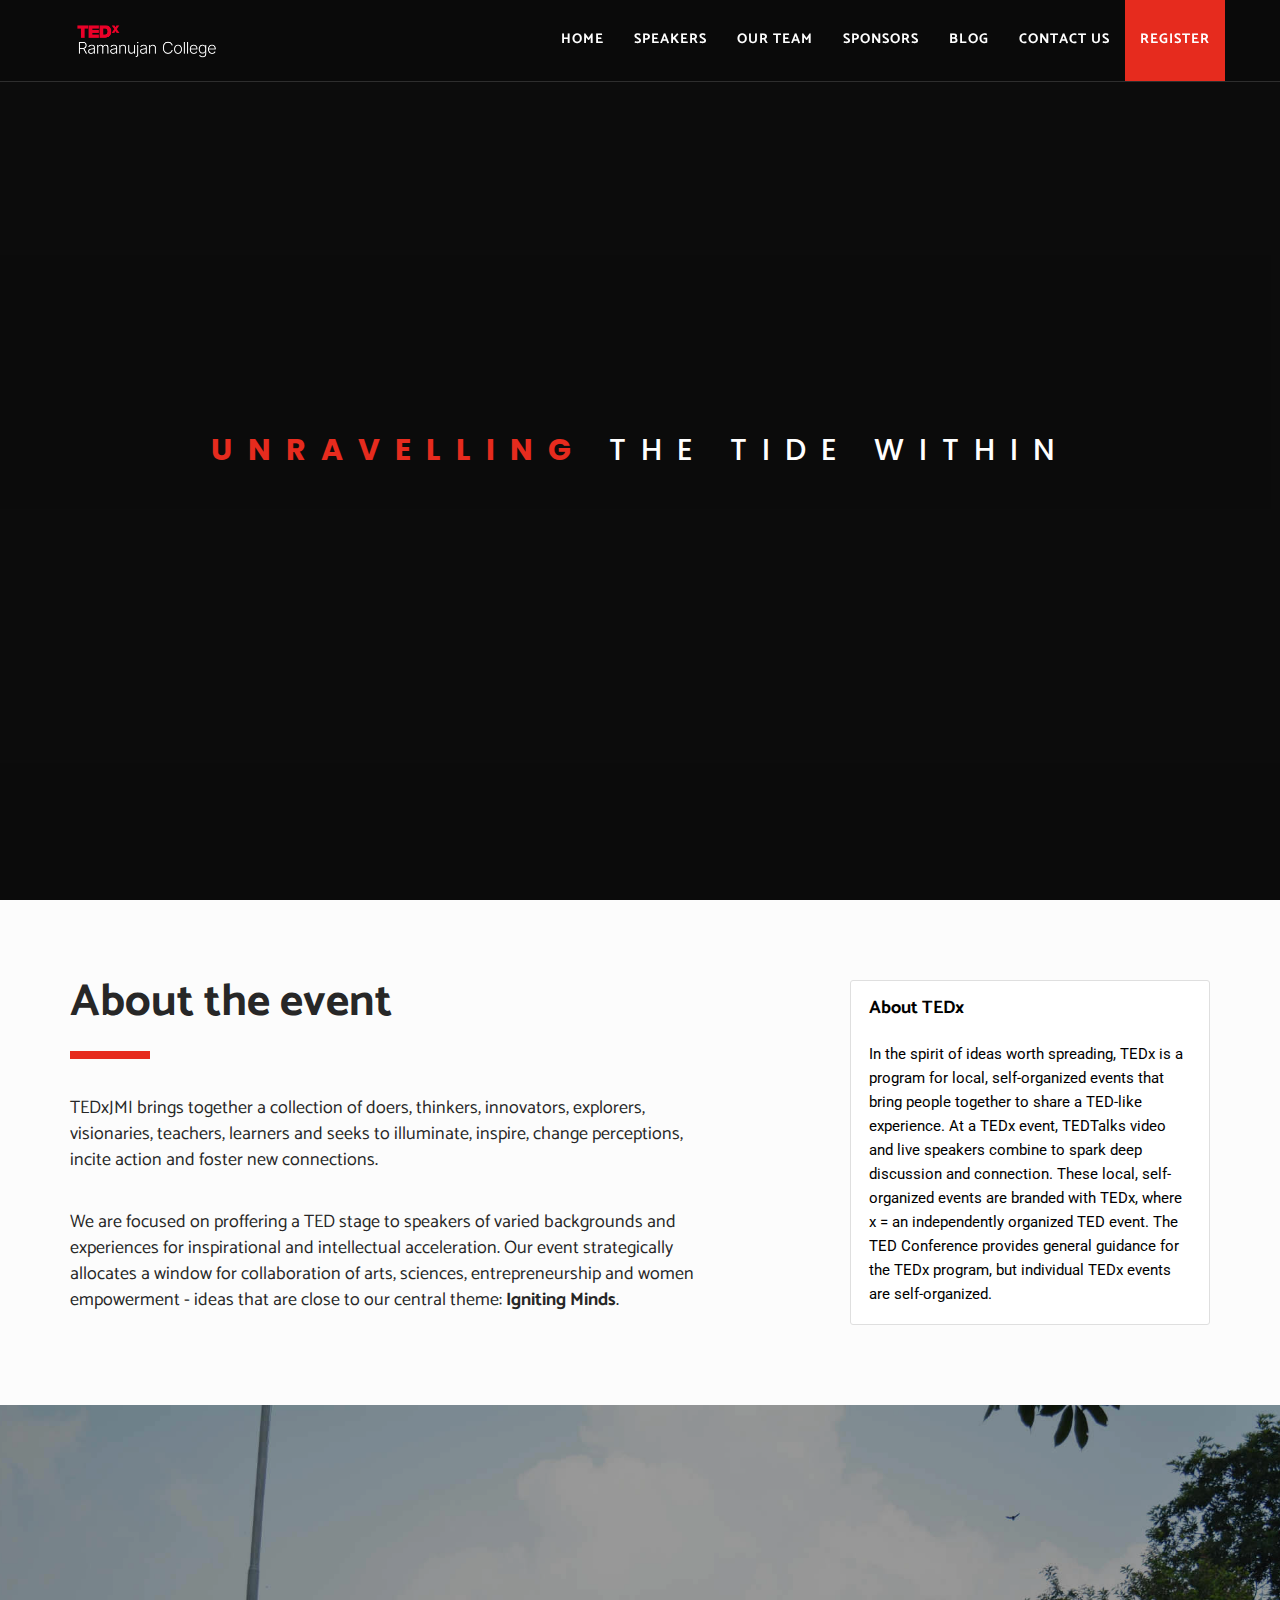
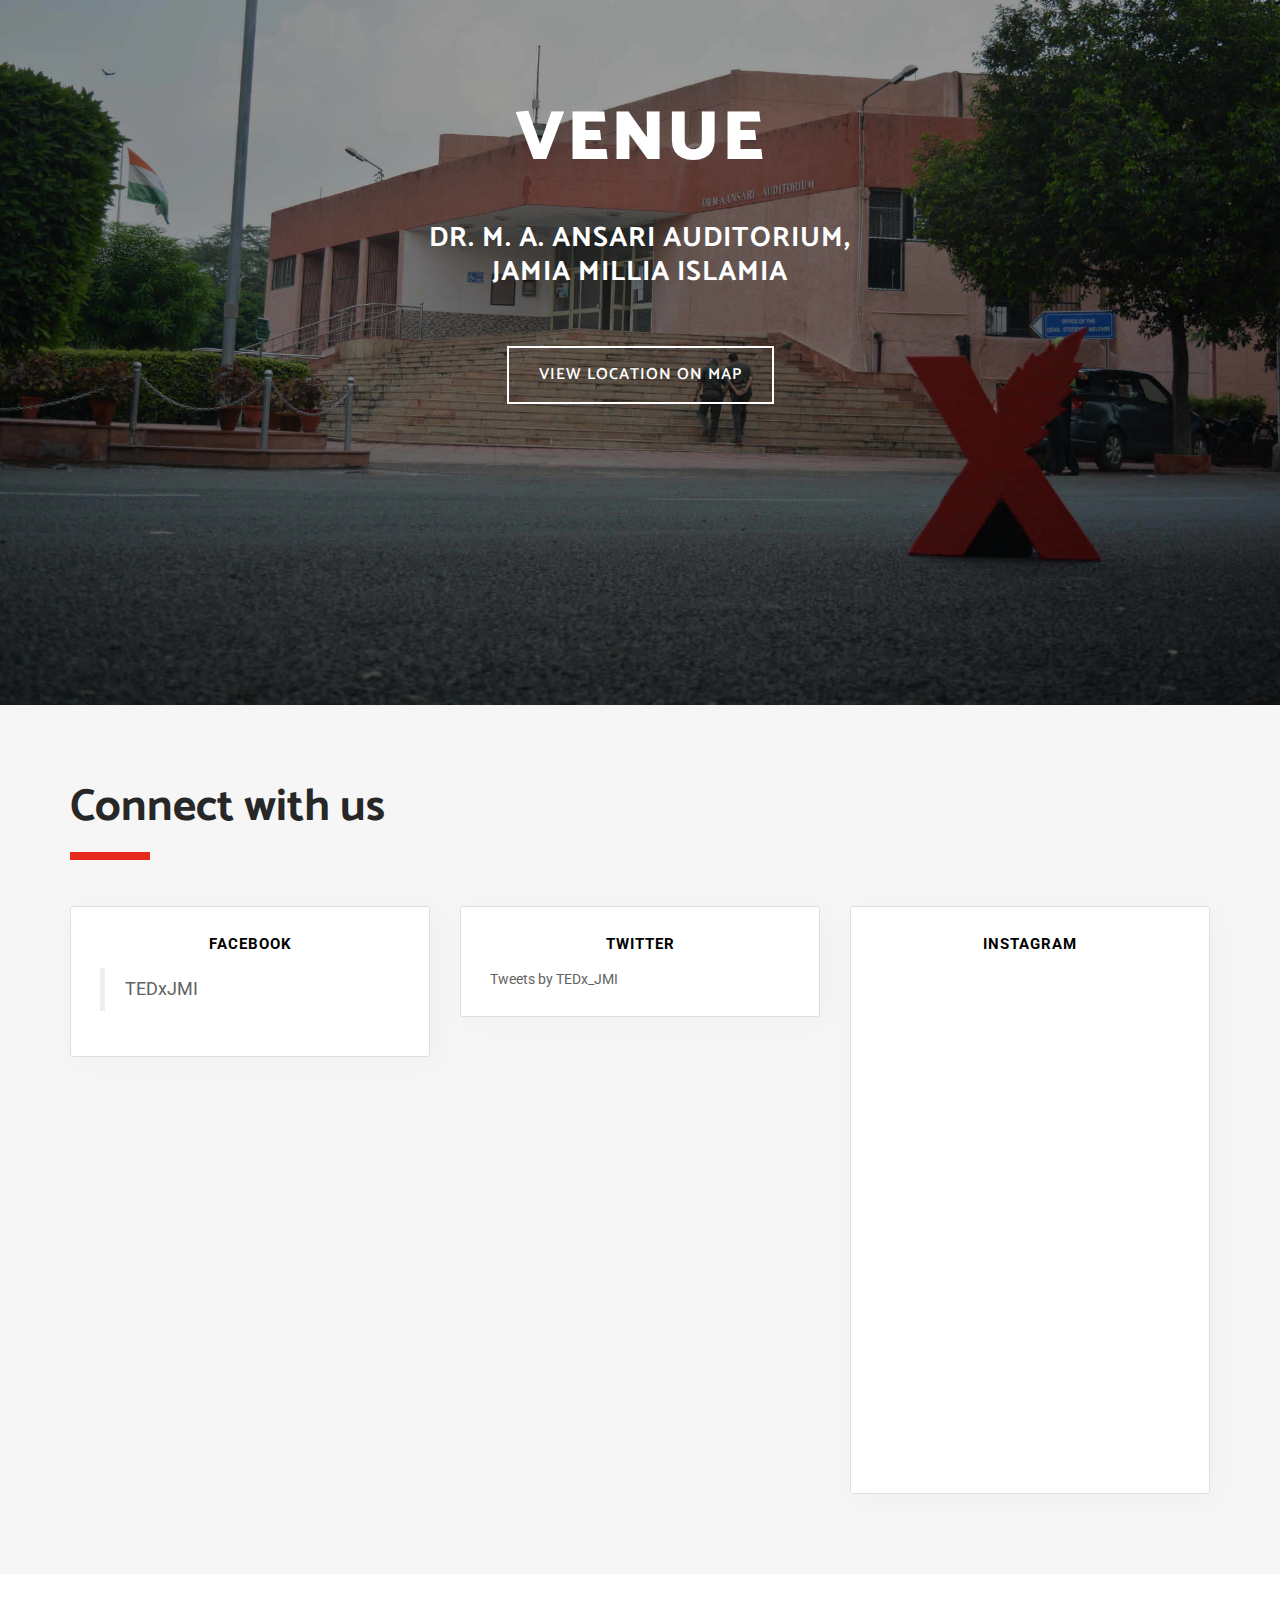
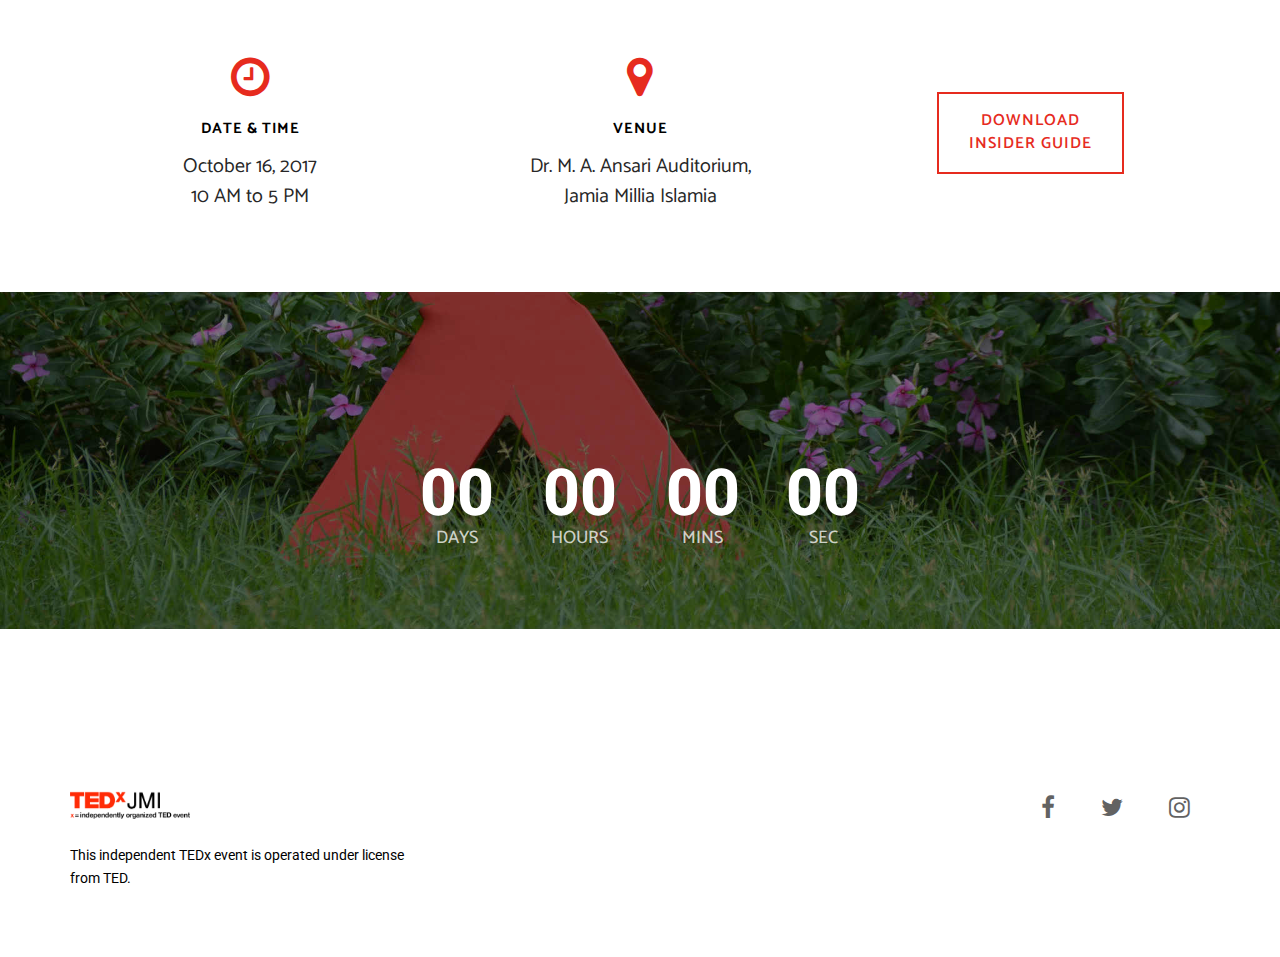
==== commit ba083052: "Adde LineSpacing" ====
--- a/index.html
+++ b/index.html
@@ -121,7 +121,7 @@
                 <div class="row">
                   <div class="col-md-10 col-md-offset-1 text-center">
                     <h2 class="font-family-alt text-white">
-                      <span class="text-base-color" style="font-family: 'Poppins', sans-serif; font-size: 10; font-weight: bold;">U N R A V E L L I N G</span><span style="font-family: 'Poppins', sans-serif;">&nbsp;&nbsp;&nbsp;T H E&nbsp;&nbsp;&nbsp;T I D E&nbsp;&nbsp;&nbsp;W I T H I N</span>
+                      <span class="text-base-color" style="font-family: 'Poppins', sans-serif; font-size: 10; font-weight: bold; letter-spacing: 15px;">UNRAVELLING</span><span style="font-family: 'Poppins', sans-serif; letter-spacing: 15px;"> THE TIDE WITHIN</span>
                     </h2>
 
                     <!-- <br>
@@ -148,7 +148,7 @@
                 <div class="row">
                   <div class="col-md-10 col-md-offset-1 text-center">
                     <h2 class="font-family-alt text-white">
-                      <span class="text-base-color" style="font-family: 'Poppins', sans-serif; font-size: 10; font-weight: bold;">U N R A V E L L I N G</span><span style="font-family: 'Poppins', sans-serif;">&nbsp;&nbsp;&nbsp;T H E&nbsp;&nbsp;&nbsp;I N N O V A T I O N&nbsp;&nbsp;&nbsp;W I T H I N</span>
+                      <span class="text-base-color" style="font-family: 'Poppins', sans-serif; font-size: 10; font-weight: bold; letter-spacing: 15px;">UNRAVELLING</span><span style="font-family: 'Poppins', sans-serif; letter-spacing: 15px;"> THE IDEAS WITHIN</span>
                     </h2>
 
                     <!-- <br>
@@ -175,7 +175,7 @@
                 <div class="row">
                   <div class="col-md-10 col-md-offset-1 text-center">
                     <h2 class="font-family-alt text-white">
-                      <span class="text-base-color" style="font-family: 'Poppins', sans-serif; font-size: 10; font-weight: bold;">U N R A V E L L I N G</span><span style="font-family: 'Poppins', sans-serif;">&nbsp;&nbsp;&nbsp;T H E&nbsp;&nbsp;&nbsp;S P A R K&nbsp;&nbsp;&nbsp;W I T H I N</span>
+                      <span class="text-base-color" style="font-family: 'Poppins', sans-serif; font-size: 10; font-weight: bold; letter-spacing: 15px;">UNRAVELLING</span><span style="font-family: 'Poppins', sans-serif; letter-spacing: 15px;"> THE SPARK WITHIN</span>
                     </h2>
 
                     <!-- <br>
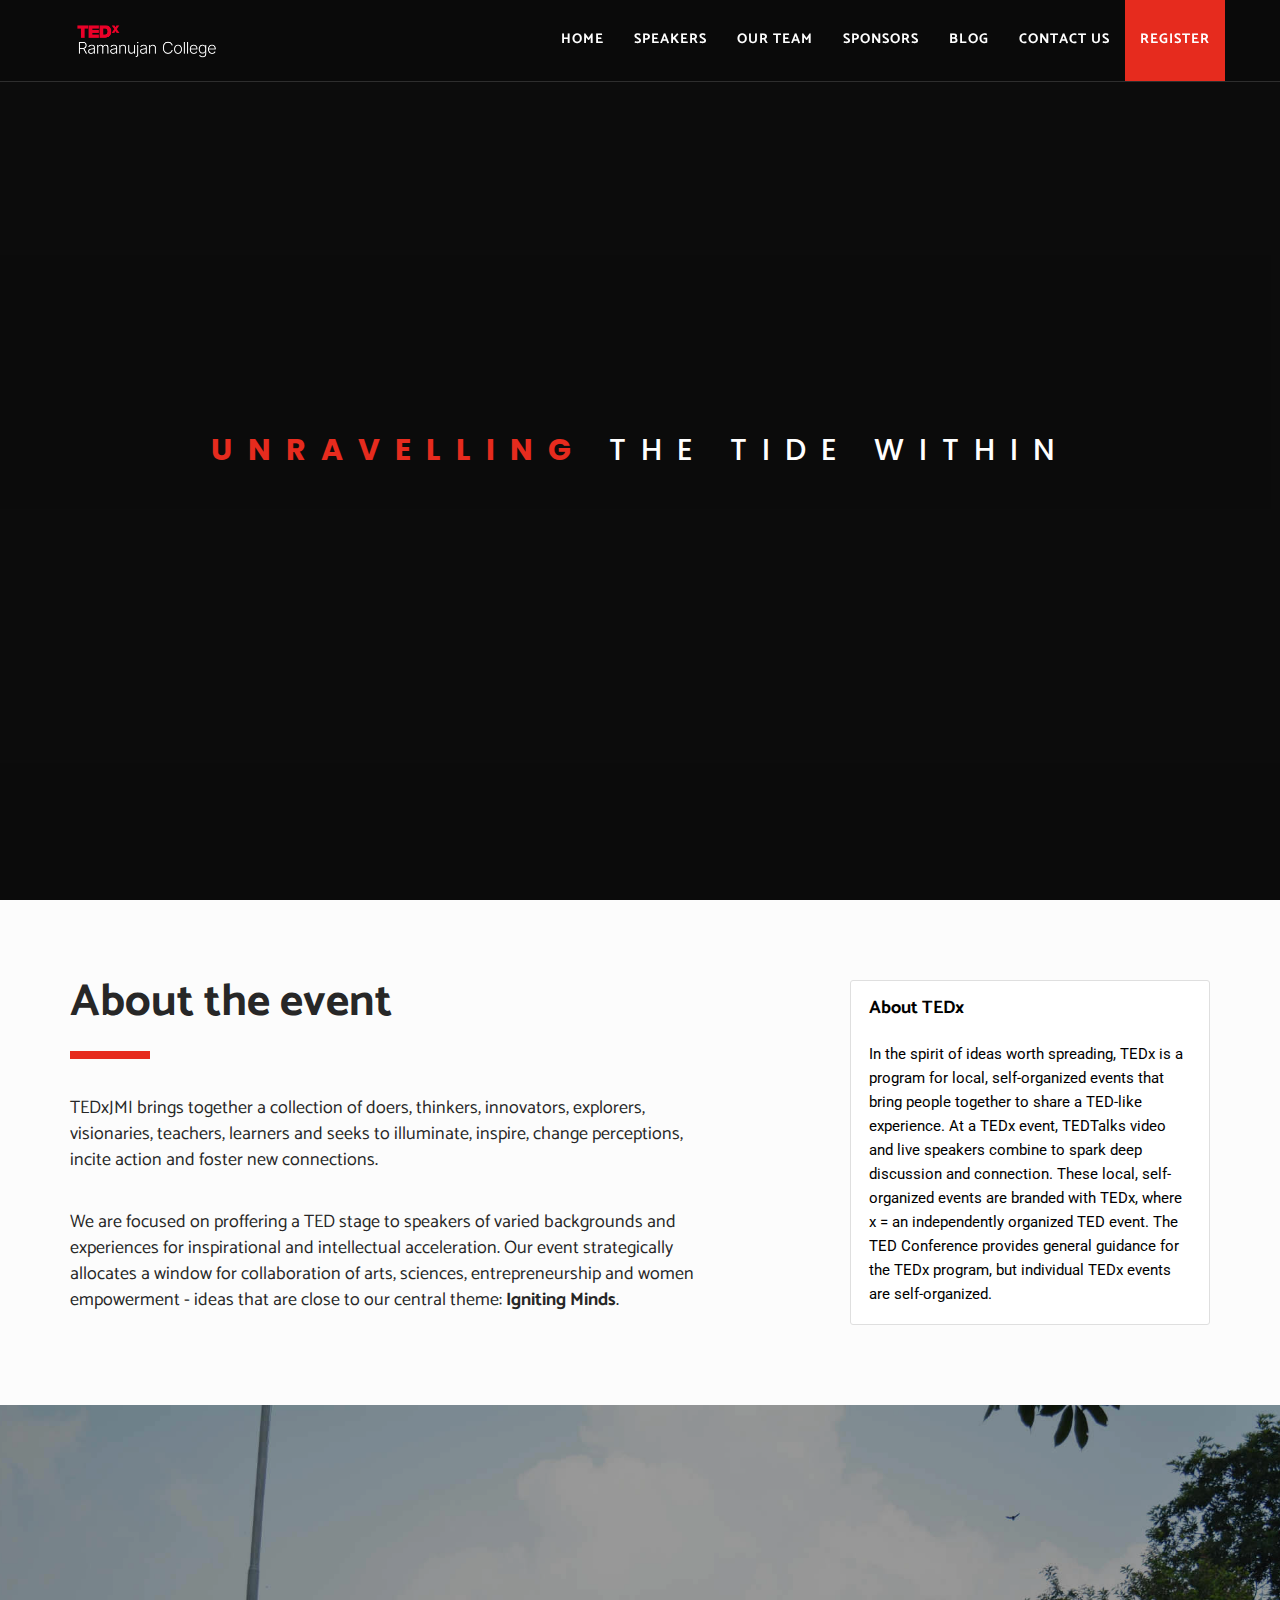
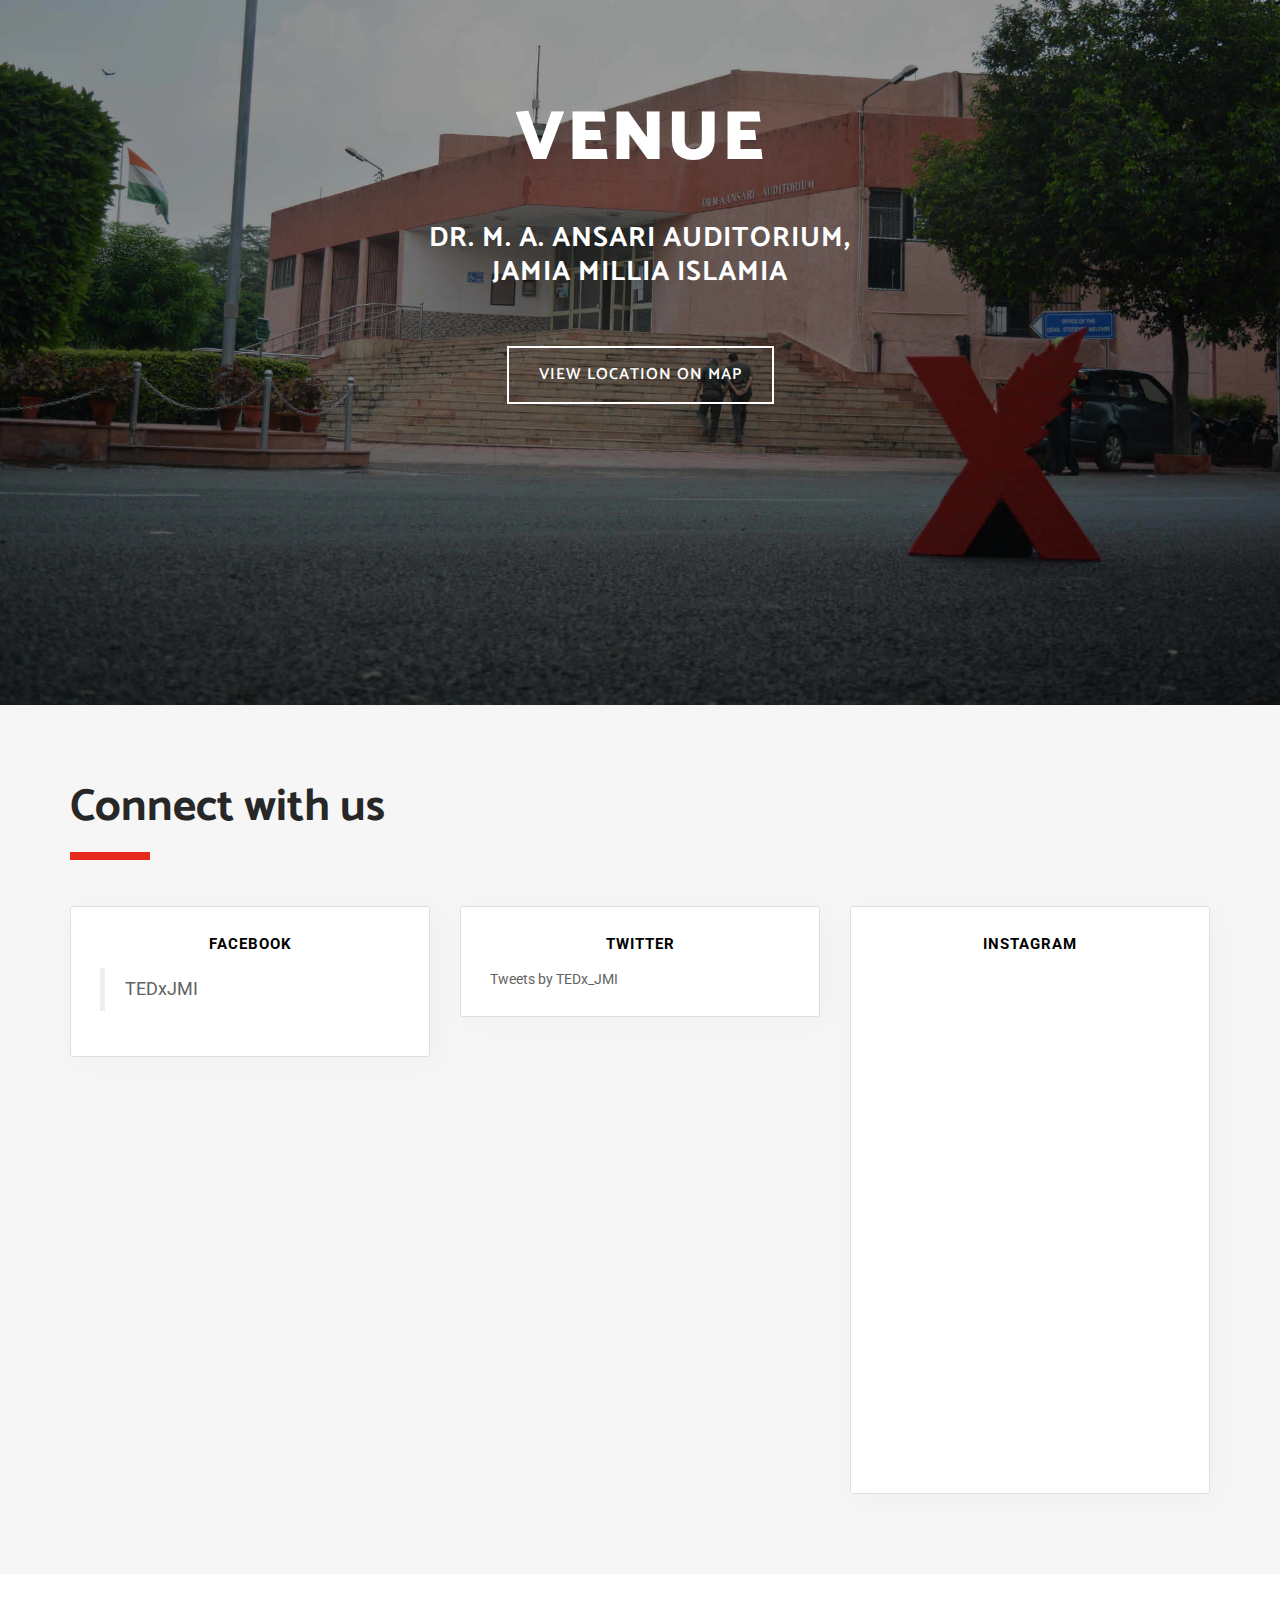
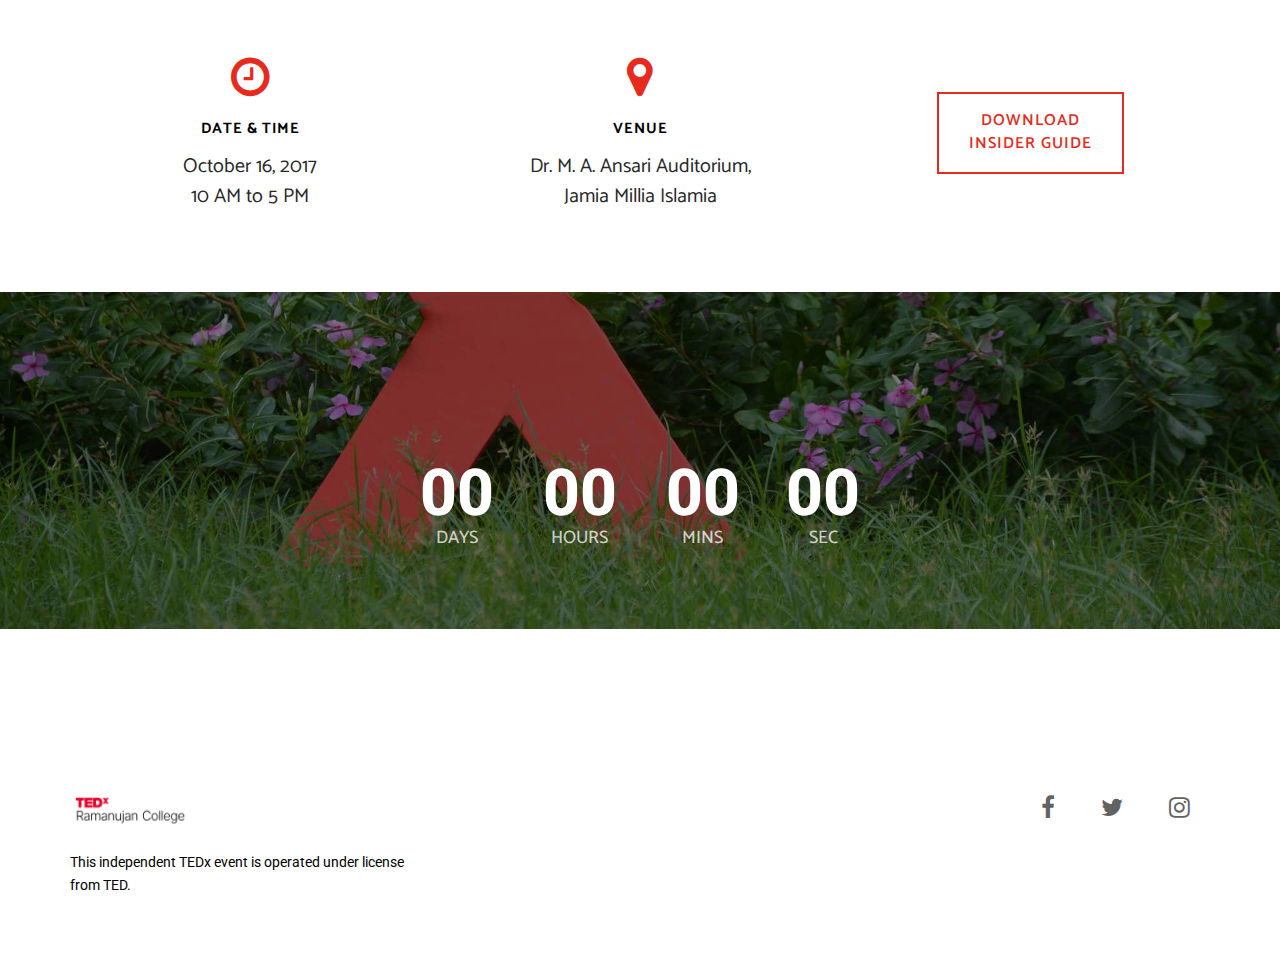
==== commit c285343a: "Added footer" ====
--- a/index.html
+++ b/index.html
@@ -490,7 +490,7 @@
       <div class="row">
         <div class="col-sm-4">
           <div class="footer-logo xs-text-center">
-            <img src="res/images/logos/light.png" alt="">
+            <img src="res/logo_white.png" alt="" width="30%">
           </div>
           <!-- //.footer-logo -->
           <p class="disclaimer xs-text-center">
--- a/res/css/style.css
+++ b/res/css/style.css
@@ -72,9 +72,9 @@
 
 /* Home BG Slideshow */
 
-#home-bg-slideshow .bg-slideshow-wrapper .slides > .bg-cover:nth-child(1) {
+/* #home-bg-slideshow .bg-slideshow-wrapper .slides > .bg-cover:nth-child(1) {
   background: url("https://images.pexels.com/photos/9665216/pexels-photo-9665216.jpeg?auto=compress&cs=tinysrgb&w=1260&h=750&dpr=1");
-}
+} */
 /* #home-bg-slideshow .bg-slideshow-wrapper .slides > .bg-cover:nth-child(2) {
   background: url("https://images.pexels.com/photos/9665216/pexels-photo-9665216.jpeg?auto=compress&cs=tinysrgb&w=1260&h=750&dpr=1");
 }
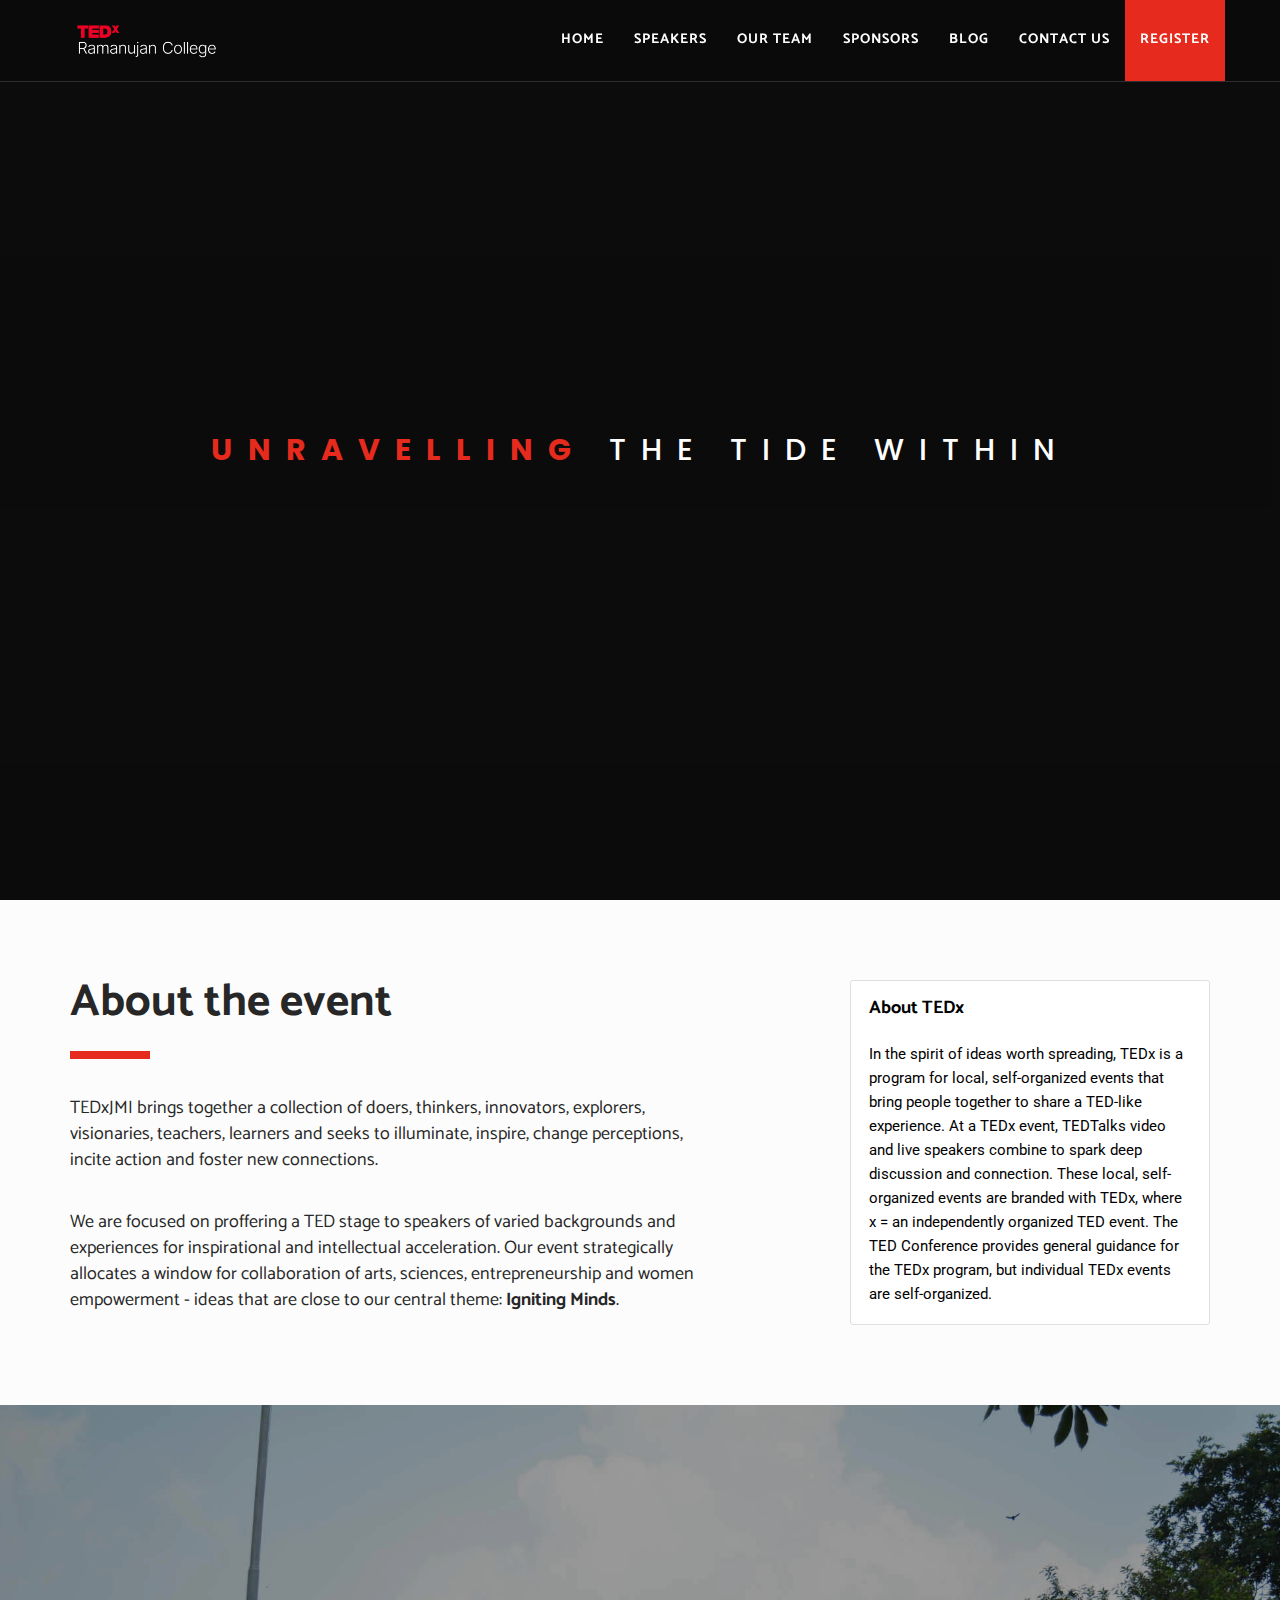
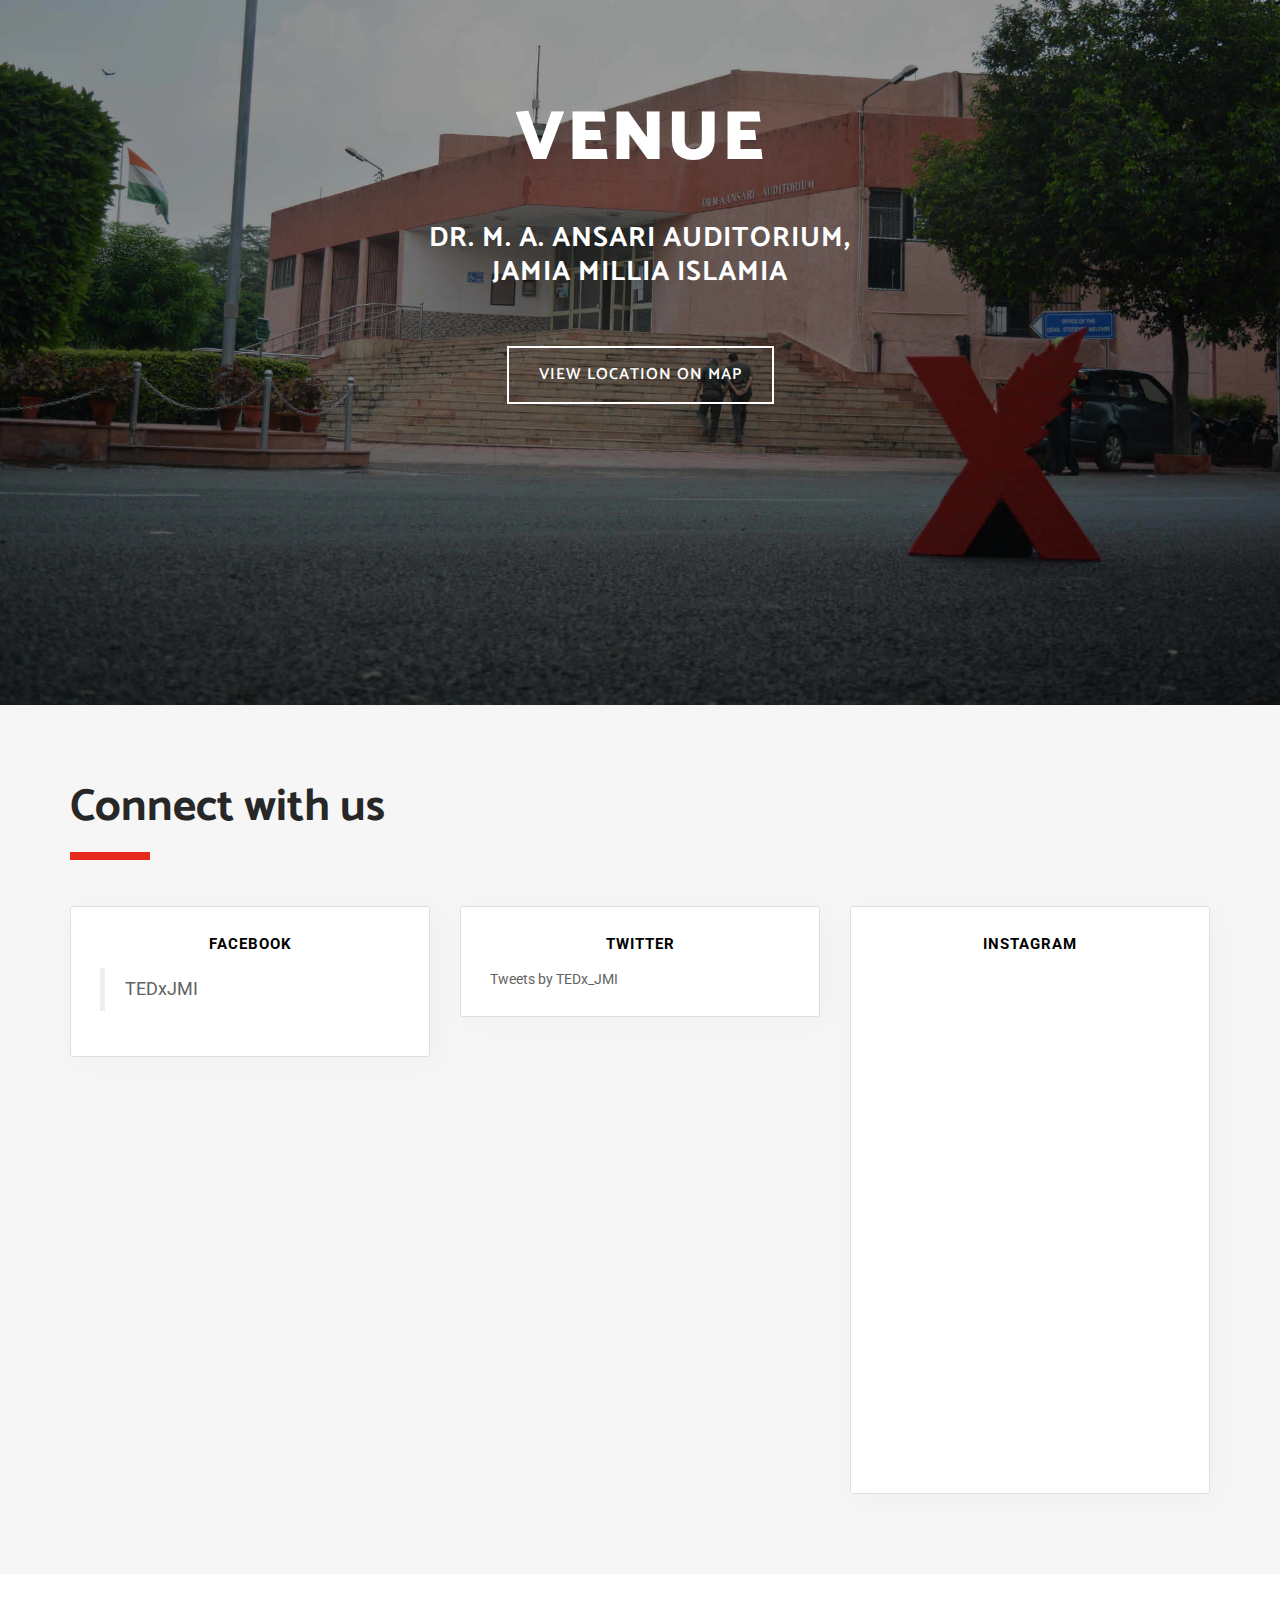
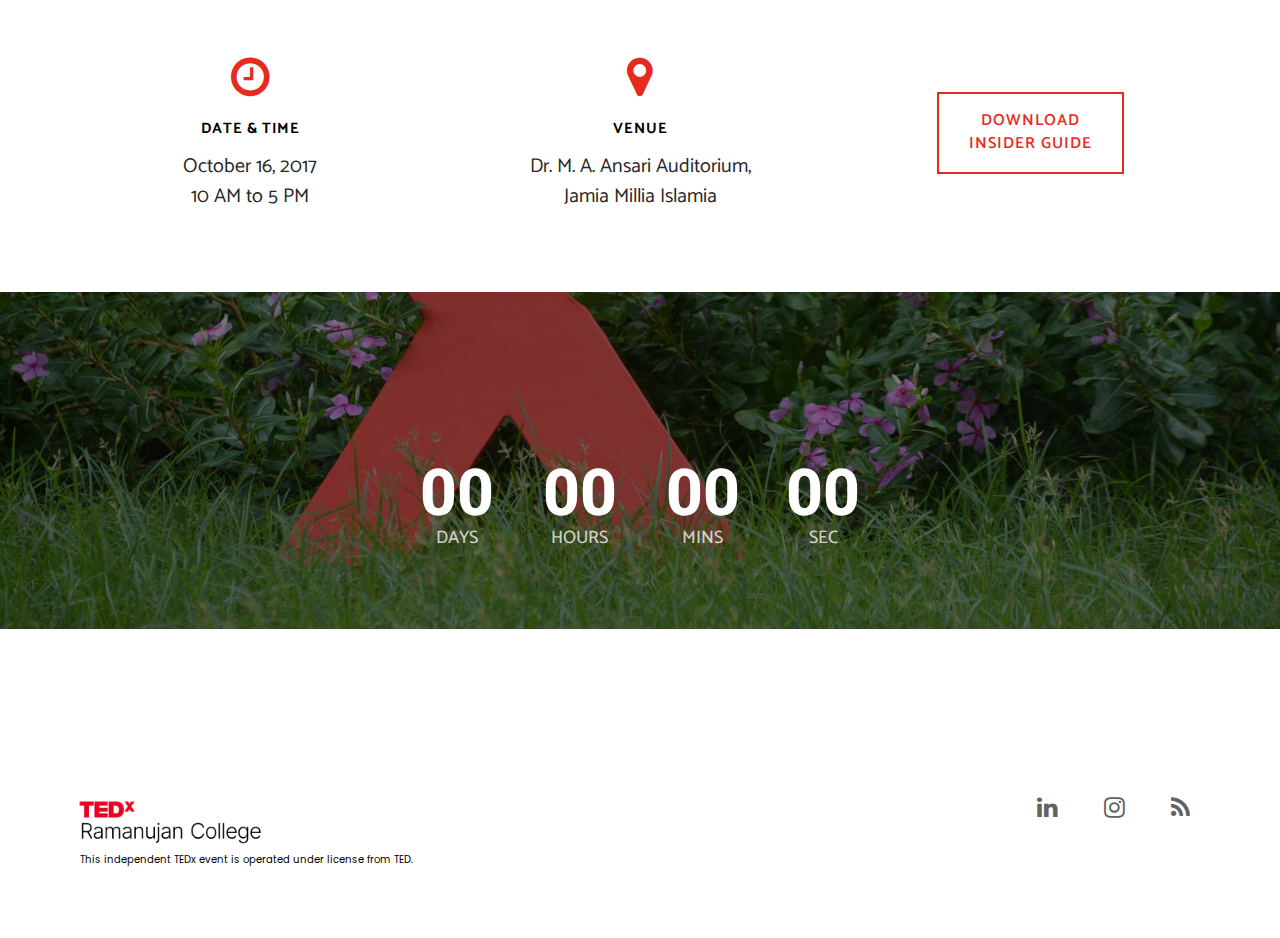
==== commit 49bbc49f: "Modified Footer" ====
--- a/index.html
+++ b/index.html
@@ -490,22 +490,23 @@
       <div class="row">
         <div class="col-sm-4">
           <div class="footer-logo xs-text-center">
-            <img src="res/logo_white.png" alt="" width="30%">
+            <img src="res/logo_white.png" alt="">
           </div>
           <!-- //.footer-logo -->
-          <p class="disclaimer xs-text-center">
+          <p class="disclaimer xs-text-center" style="font-family: 'Poppins';">
             This independent TEDx event is operated under license from TED.
           </p>
           <!-- //.disclaimer -->
         </div>
         <!-- //.col-sm-4 -->
-
+  
         <div class="col-sm-8">
           <div class="footer-social text-right">
             <ul class="list-inline list-unstyled no-margin xs-text-center xs-title-small title-medium">
-              <li><a href="https://facebook.com/tedxjmi"><i class="fa fa-facebook"></i></a></li>
-              <li><a href="https://twitter.com/TEDx_JMI"><i class="fa fa-twitter"></i></a></li>
-              <li><a href="https://instagram.com/tedxjmi"><i class="fa fa-instagram"></i></a></li>
+              
+              <li><a href="https://www.linkedin.com/company/tedx-ramanujan-college/?viewAsMember=true"><i class="fa fa-linkedin"></i></a></li>
+              <li><a href="https://www.instagram.com/tedxramanujan_college/"><i class="fa fa-instagram"></i></a></li>
+              <li><a href="https://tedxramanujanxollege.hashnode.dev"><i class="fa fa-rss"></i></a></li>
             </ul>
           </div>
           <!-- //.footer-social -->
--- a/res/css/style.css
+++ b/res/css/style.css
@@ -1,3 +1,8 @@
+/*FONTS*/
+
+/* 1. Poppins */
+@import url('https://fonts.googleapis.com/css2?family=Poppins:wght@300&display=swap');
+
 /*
   Table of contents
   -----------------
@@ -644,14 +649,15 @@
   padding: 50px 0 32px;
 }
 .footer-logo {
-  padding-bottom: 25px;
+  padding-bottom: 0px;
 }
 .footer-logo img {
-  width: 120px;
+  width: 200px;
 }
 .footer .disclaimer {
   padding-bottom: 25px;
-  font-size: 14px;
+  font-size: 10px;
+  padding-left: 10px;
 }
 .footer-social {
   padding-bottom: 20px;
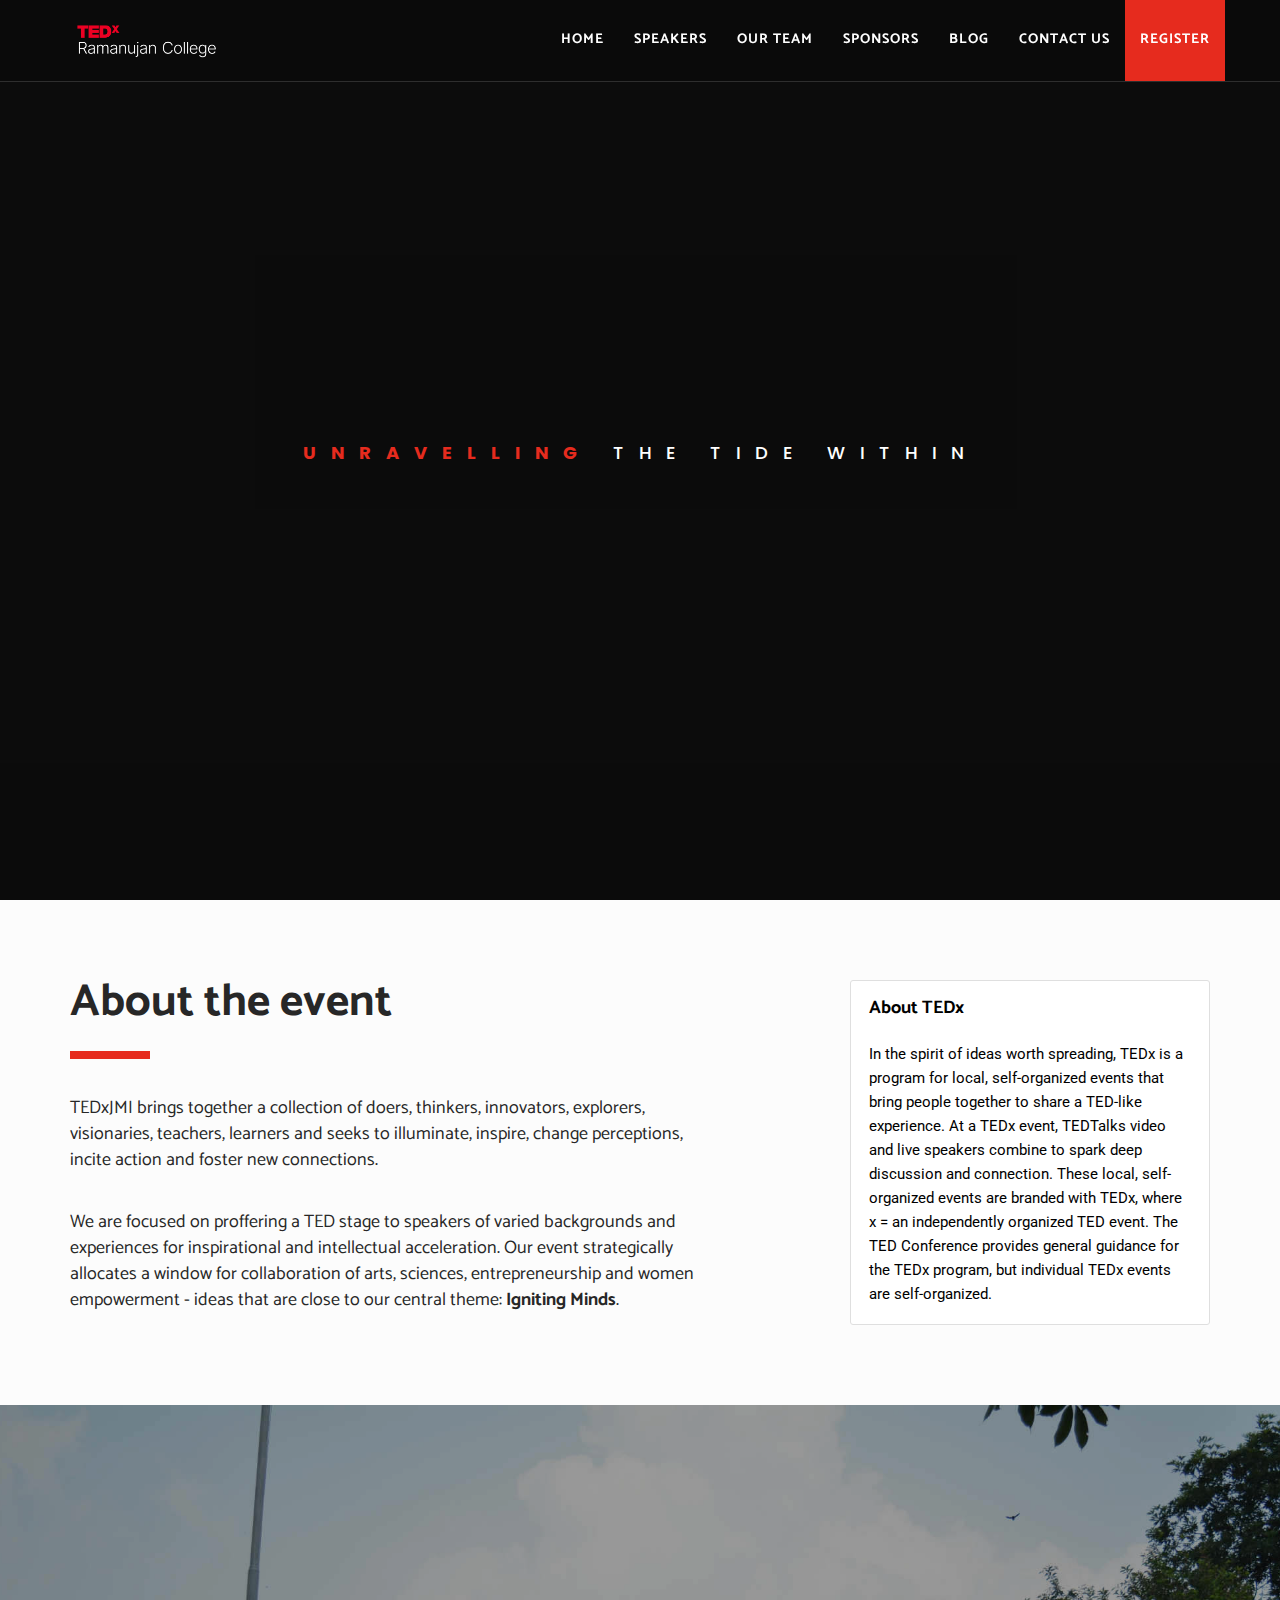
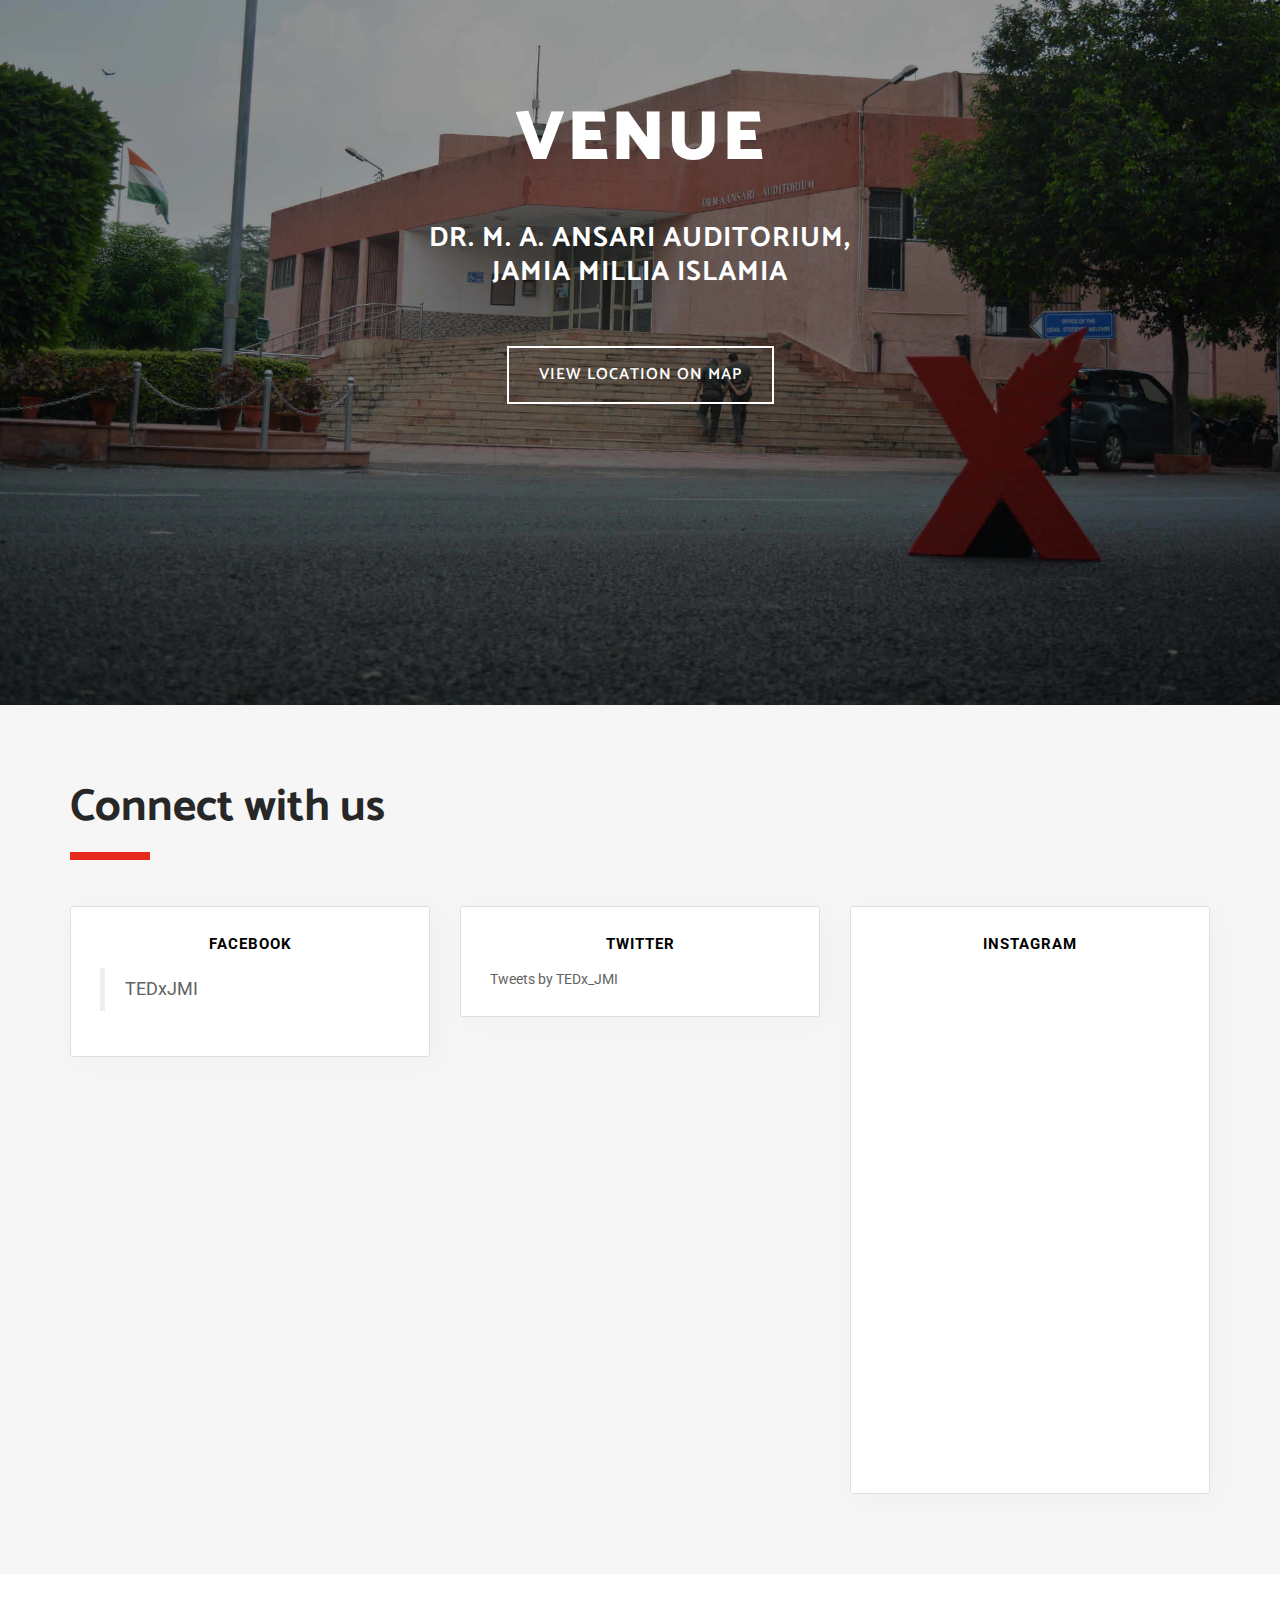
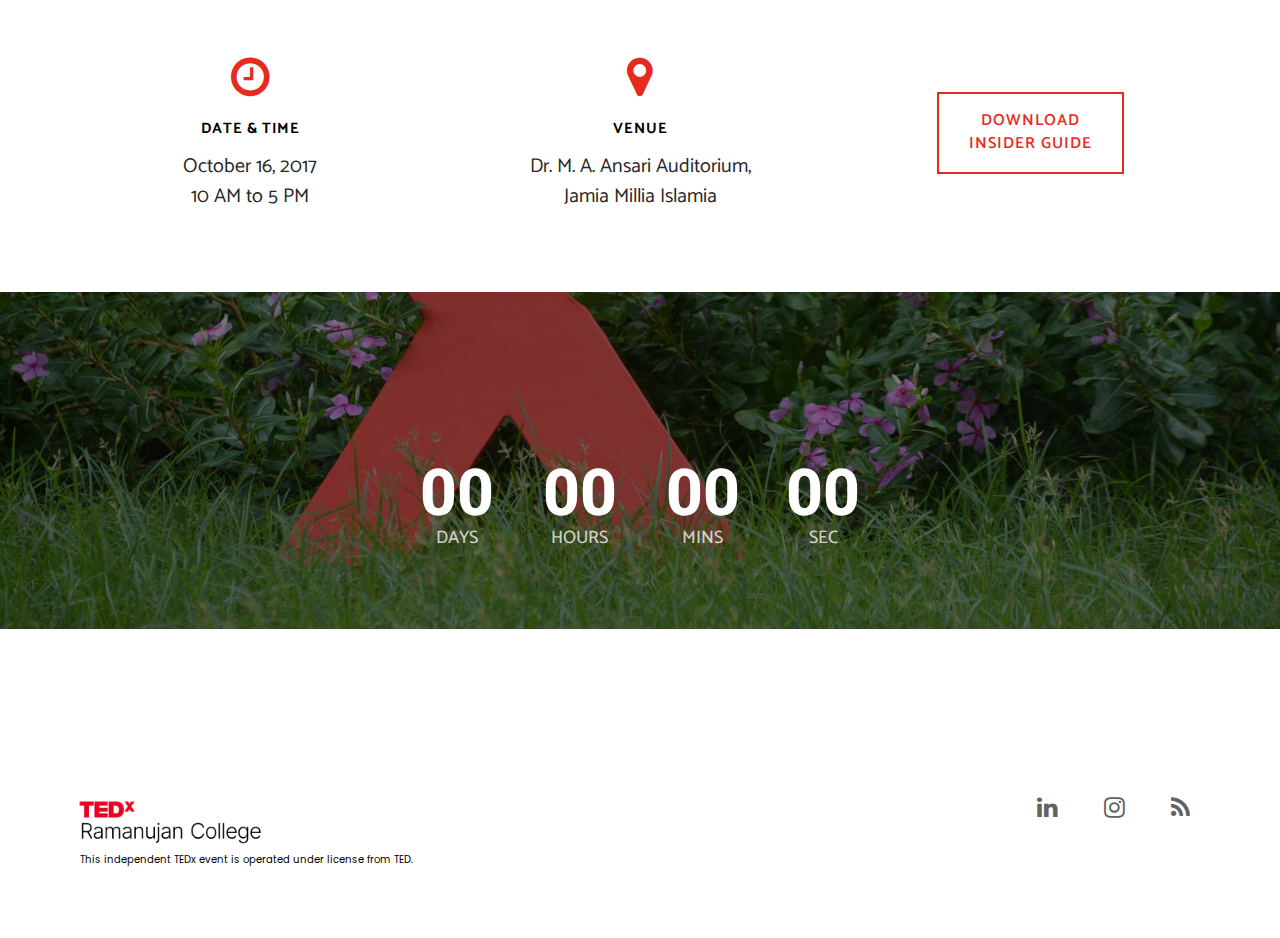
==== commit ca36dccc: "Changed Font Size" ====
--- a/index.html
+++ b/index.html
@@ -121,7 +121,7 @@
                 <div class="row">
                   <div class="col-md-10 col-md-offset-1 text-center">
                     <h2 class="font-family-alt text-white">
-                      <span class="text-base-color" style="font-family: 'Poppins', sans-serif; font-size: 10; font-weight: bold; letter-spacing: 15px;">UNRAVELLING</span><span style="font-family: 'Poppins', sans-serif; letter-spacing: 15px;"> THE TIDE WITHIN</span>
+                      <span class="text-base-color" style="font-family: 'Poppins', sans-serif; font-size: 18px; font-weight: bold; letter-spacing: 15px;">UNRAVELLING</span><span style="font-family: 'Poppins', sans-serif; letter-spacing: 15px; font-size: 18px;"> THE TIDE WITHIN</span>
                     </h2>
 
                     <!-- <br>
@@ -148,7 +148,7 @@
                 <div class="row">
                   <div class="col-md-10 col-md-offset-1 text-center">
                     <h2 class="font-family-alt text-white">
-                      <span class="text-base-color" style="font-family: 'Poppins', sans-serif; font-size: 10; font-weight: bold; letter-spacing: 15px;">UNRAVELLING</span><span style="font-family: 'Poppins', sans-serif; letter-spacing: 15px;"> THE IDEAS WITHIN</span>
+                      <span class="text-base-color" style="font-family: 'Poppins', sans-serif; font-weight: bold; letter-spacing: 15px; font-size: 18px;">UNRAVELLING</span><span style="font-family: 'Poppins', sans-serif; letter-spacing: 15px; font-size: 18px;"> THE IDEAS WITHIN</span>
                     </h2>
 
                     <!-- <br>
@@ -175,7 +175,7 @@
                 <div class="row">
                   <div class="col-md-10 col-md-offset-1 text-center">
                     <h2 class="font-family-alt text-white">
-                      <span class="text-base-color" style="font-family: 'Poppins', sans-serif; font-size: 10; font-weight: bold; letter-spacing: 15px;">UNRAVELLING</span><span style="font-family: 'Poppins', sans-serif; letter-spacing: 15px;"> THE SPARK WITHIN</span>
+                      <span class="text-base-color" style="font-family: 'Poppins', sans-serif; font-size: 18px; font-weight: bold; letter-spacing: 15px; line-height: 1.6;">UNRAVELLING</span><span style="font-family: 'Poppins', sans-serif; letter-spacing: 15px; font-size: 18px;"> THE SPARK WITHIN</span>
                     </h2>
 
                     <!-- <br>
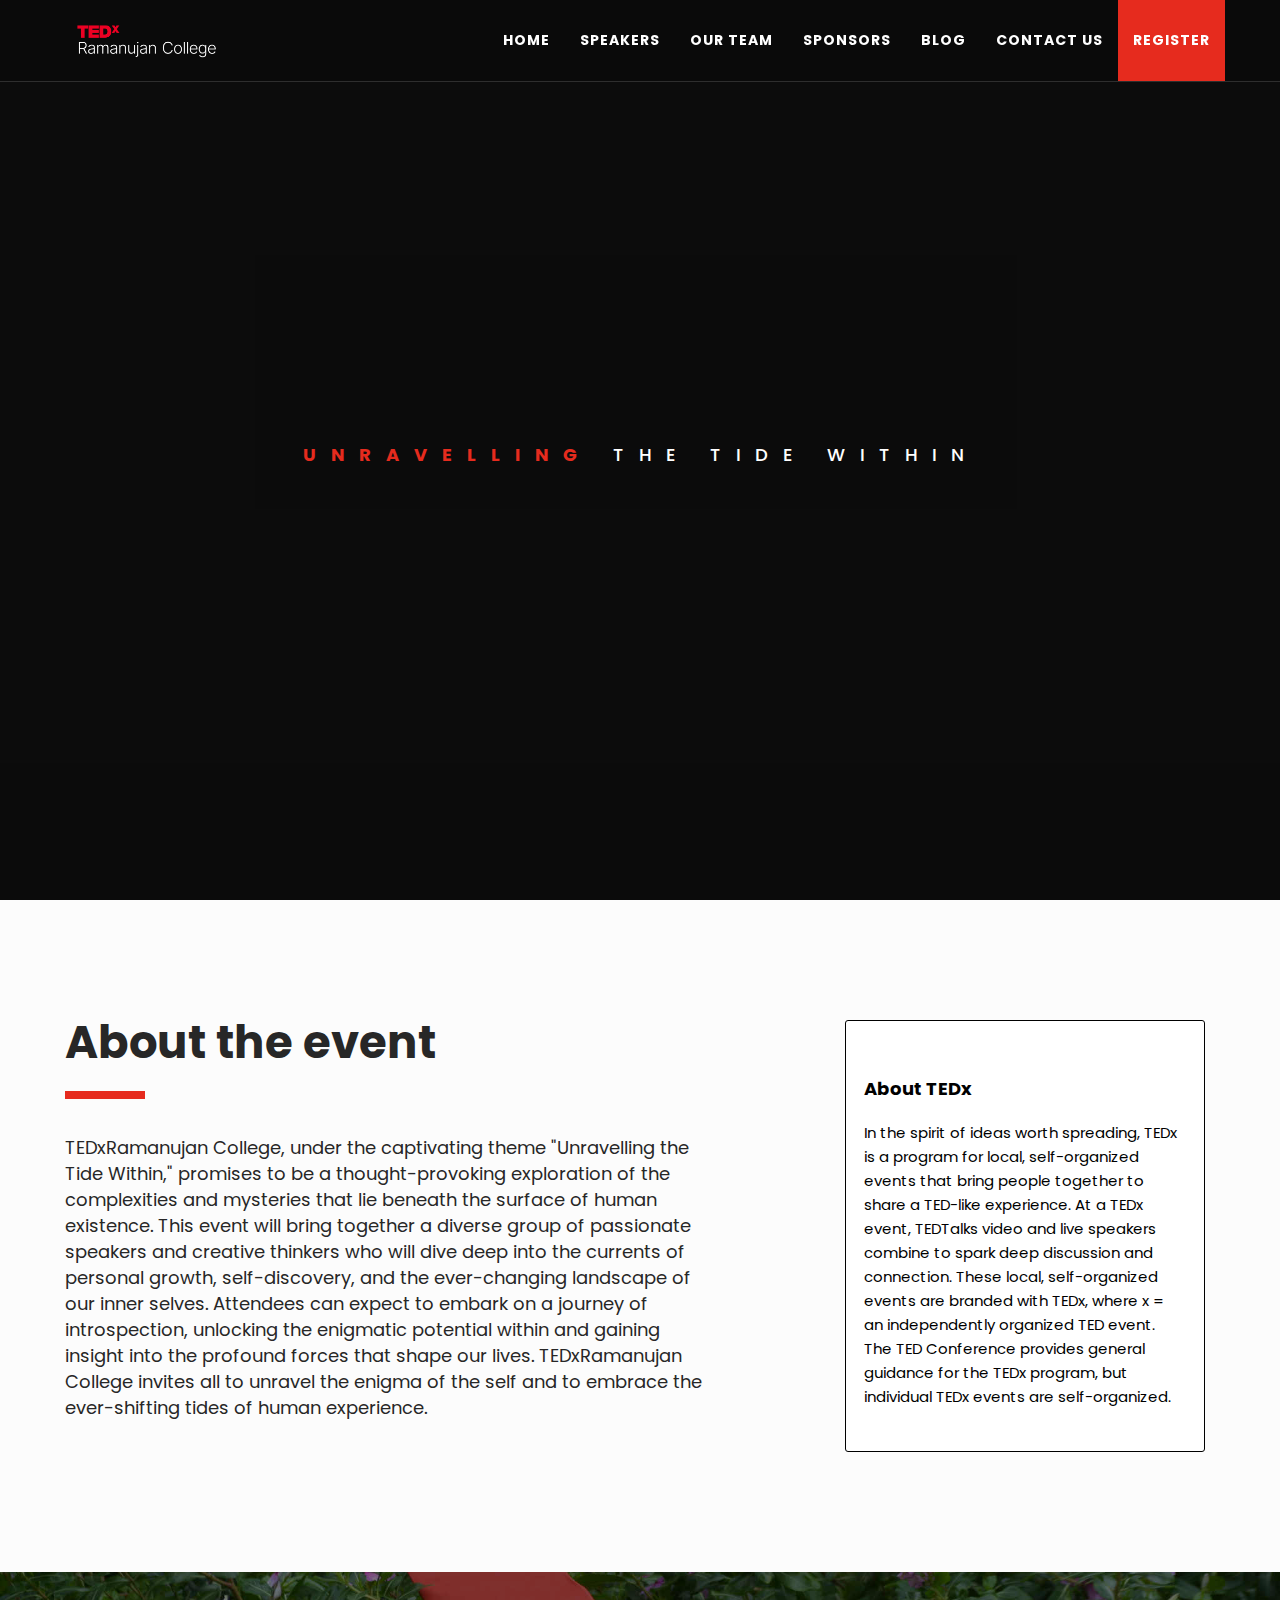
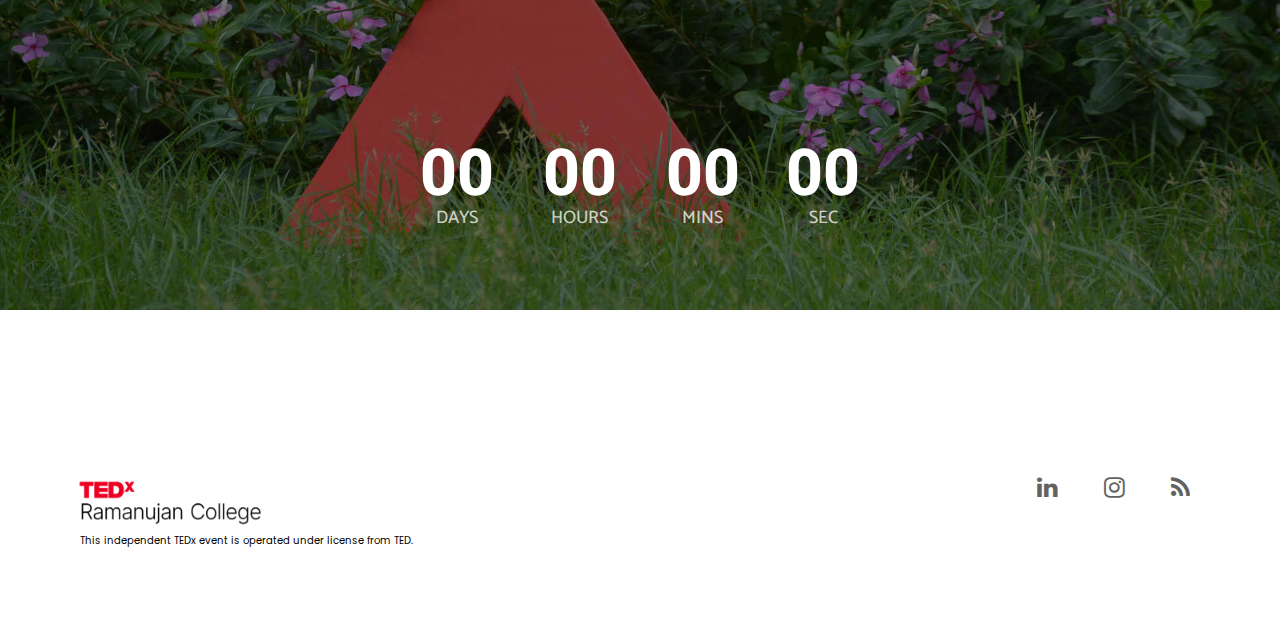
==== commit 4c289165: "Updated Homepage 🏡" ====
--- a/index.html
+++ b/index.html
@@ -21,22 +21,21 @@
   <!-- Title, icon, description and keywords -->
   <title>TEDx Ramanujan College</title>
   <link rel="shortcut icon" href="res/images/favicon.ico">
-  <meta name="description" content="TEDxJMI, x = independently organised TED event. Igniting Minds. This October, at Jamia Millia Islamia.">
-  <meta name="keywords" content="TEDx, JMI, Jamia Millia Islamia, New Delhi, event, talks">
+  <meta name="description" content="TEDxRamanujan College, x = independently organised TED event. Unravelling the Tide Within. This October, at Ramanujan College.">
+  <meta name="keywords" content="TEDx, Ramanujan College, New Delhi, event, talks">
 
   <!-- Social media tags -->
   <!-- Open Graph -->
-  <meta property="og:title" content="TEDxJMI">
-  <meta property="og:description" content="Igniting Minds. This October, at Jamia Millia Islamia.">
-  <meta property="og:image" content="https://tedxjmi.com/res/images/logos/light-social.jpg">
-  <meta property="og:url" content="https://tedxjmi.com">
+  <meta property="og:title" content="TEDxRamanujan College">
+  <meta property="og:description" content="TEDx Ramanujan College: Unravelling the Tide Within. x= Independently Organized TEDx Event.">
+  <meta property="og:url" content="https://tedxramanujancollege.com">
   <!-- Twitter -->
   <meta name="twitter:card" content="summary_large_image">
-  <meta name="twitter:site" content="@TEDx_JMI">
+  <!-- <meta name="twitter:site" content="@TEDx_Ramanujan College"> -->
   <!-- Google+ -->
-  <meta itemprop="name" content="TEDxJMI">
-  <meta itemprop="description" content="Igniting Minds. This October, at Jamia Millia Islamia.">
-  <meta itemprop="image" content="https://tedxjmi.com/res/images/logos/light-social.jpg">
+  <meta itemprop="name" content="TEDxRamanujan College">
+  <meta itemprop="description" content="TEDx Ramanujan College: Unravelling the Tide Within. x = Independently Organized TEDx Event.">
+  <!-- <meta itemprop="image" content="https://tedxjmi.com/res/images/logos/light-social.jpg"> -->
 
   <!-- Browser themes -->
   <meta name="theme-color" content="#000">
@@ -85,7 +84,7 @@
         <!-- //.navbar-header -->
 
         <div id="navbar" class="navbar-collapse collapse col-lg-9 pull-right">
-          <ul class="nav navbar-nav font-family-alt letter-spacing-1 text-uppercase font-weight-700">
+          <ul class="nav navbar-nav font-family-poppins letter-spacing-1 text-uppercase font-weight-700">
             <li><a href="index.html" class="line-height-unset">Home</a></li>
             <li><a href="speakers/" class="line-height-unset">Speakers</a></li>
             <li><a href="our-team/" class="line-height-unset">Our Team</a></li>
@@ -215,18 +214,25 @@
           <div class="row">
             <div class="col-md-12">
               <p class="font-family-alt margin-5-5 no-margin-bottom no-margin-rl sm-text-large text-extra-large text-gray-dark-2">
-                TEDxJMI brings together a collection of doers, thinkers, innovators,
-                explorers, visionaries, teachers, learners and seeks to illuminate,
-                inspire, change perceptions, incite action and foster new connections.
+                TEDxRamanujan College, under the captivating 
+                theme "Unravelling the Tide Within," promises 
+                to be a thought-provoking exploration of the 
+                complexities and mysteries that lie beneath 
+                the surface of human existence. This event 
+                will bring together a diverse group of 
+                passionate speakers and creative thinkers 
+                who will dive deep into the currents of 
+                personal growth, self-discovery, and the 
+                ever-changing landscape of our inner selves. 
+                Attendees can expect to embark on a journey of 
+                introspection, unlocking the enigmatic potential 
+                within and gaining insight into the profound forces 
+                that shape our lives. TEDxRamanujan College invites 
+                all to unravel the enigma of the self and to embrace 
+                the ever-shifting tides of human experience.
               </p>
 
-              <p class="font-family-alt margin-5-5 no-margin-bottom no-margin-rl sm-text-large text-extra-large text-gray-dark-2">
-                We are focused on proffering a TED stage to speakers of varied backgrounds
-                and experiences for inspirational and intellectual acceleration. Our
-                event strategically allocates a window for collaboration of arts,
-                sciences, entrepreneurship and women empowerment - ideas that are close
-                to our central theme: <b>Igniting Minds</b>.
-              </p>
+
             </div>
             <!-- //.col-sm-6 -->
           </div>
@@ -236,8 +242,8 @@
 
         <div class="col-sm-6 col-md-4 col-md-offset-1 xs-margin-8 xs-no-margin-rl xs-no-margin-bottom">
           <div class="testimonial">
-            <div class="bg-white border border-gray-light border-round padding-5 width-100">
-              <h4 class="font-weight-700 font-family-alt">
+            <div class="bg-white border border-black border-round padding-5 width-100">
+              <h4 class="font-weight-700 font-family-alt"><br><br>
                 About TEDx
               </h4>
               <br>
@@ -248,7 +254,7 @@
                 to spark deep discussion and connection. These local, self-organized
                 events are branded with TEDx, where x = an independently organized
                 TED event. The TED Conference provides general guidance for the
-                TEDx program, but individual TEDx events are self-organized.
+                TEDx program, but individual TEDx events are self-organized.<br><br>
               </p>
             </div>
             <!-- //.bg-white -->
@@ -264,183 +270,7 @@
 
 
 
-  <!-- Section - Venue Start -->
-  <section id="venue" class="bg-cover bg-overlay-black-4 display-table height-100 no-padding width-100">
-    <div class="display-table-cell vertical-align-middle">
-      <div class="container">
-        <div class="row">
-          <div class="col-md-8 col-md-offset-2 text-center">
-            <h3 class="display-block font-family-alt font-weight-900 letter-spacing-2 text-uppercase text-white xs-title-extra-large-4 title-extra-large-4">
-              Venue
-            </h3>
-            <br>
-            <p class="font-family-alt letter-spacing-1 margin-3 no-margin-bottom no-margin-rl text-white xs-title-small title-large text-uppercase font-weight-700">
-              Dr. M. A. Ansari Auditorium,<br>
-              Jamia Millia Islamia
-            </p>
-            <br>
-            <a href="https://goo.gl/maps/4Y14DhZe4Fu" target="_blank"
-                class="btn btn-outline-white sm-btn-medium btn-large margin-4-5 no-margin-bottom no-margin-rl">
-              View location on map
-            </a>
-          </div>
-          <!-- //.col-md-8 -->
-        </div>
-        <!-- //.row -->
-      </div>
-      <!-- //.container -->
-    </div>
-    <!-- //.display-table-cell -->
-  </section>
-  <!-- //Section - Venue End -->
-
-
-
-  <!-- Section - Social start -->
-  <section id="social" class="bg-gray-light-2 pull-up">
-    <div class="container">
-      <div class="row">
-        <div class="col-md-6">
-          <h2 class="font-family-alt font-weight-700 sm-title-large title-extra-large-2 text-gray-dark-2">
-            Connect with us
-          </h2>
-          <span class="bg-base-color margin-4 no-margin-bottom no-margin-rl separator-line-extra-thick-long"></span>
-        </div>
-      </div>
-      <!-- //.row -->
-      <br><br>
-      <div class="row">
-        <!-- Social Box -->
-        <div class="features-box col-sm-6 col-md-4">
-          <div class="border border-gray-light border-round box-shadow-yes position-relative bg-white">
-            <div class="display-table height-100 no-padding-rl padding-7 width-100">
-              <div class="display-table-cell no-padding-tb padding-8 vertical-align-middle">
-                <span class="display-block font-weight-700 letter-spacing-1 text-large text-uppercase margin-4 no-margin-rl no-margin-top text-center">
-                  Facebook
-                </span>
-
-                <!-- Facebook plugin -->
-                <div id="fb-root"></div>
-
-                <script>(function(d, s, id) {
-                  var js, fjs = d.getElementsByTagName(s)[0];
-                  if (d.getElementById(id)) return;
-                  js = d.createElement(s); js.id = id;
-                  js.src = "https://connect.facebook.net/en_GB/sdk.js#xfbml=1&version=v2.10&appId=203606196348015";
-                  fjs.parentNode.insertBefore(js, fjs);
-                }(document, 'script', 'facebook-jssdk'));</script>
-
-                <div class="fb-page" data-href="https://www.facebook.com/tedxjmi/" data-tabs="timeline"
-                    data-small-header="true" data-adapt-container-width="true" data-hide-cover="true"
-                    data-show-facepile="false">
-                  <blockquote cite="https://www.facebook.com/tedxjmi/" class="fb-xfbml-parse-ignore">
-                    <a href="https://www.facebook.com/tedxjmi/">TEDxJMI</a>
-                  </blockquote>
-                </div>
-                <!-- //Facebook plugin -->
-              </div>
-              <!-- //.display-table-cell -->
-            </div>
-            <!-- //.display-table -->
-          </div>
-          <!-- //.border -->
-        </div>
-        <!-- //Social Box -->
-
-        <!-- Social Box -->
-        <div class="features-box col-sm-6 col-md-4 xs-margin-4 xs-no-margin-rl xs-no-margin-bottom">
-          <div class="border border-gray-light border-round box-shadow-yes position-relative bg-white">
-            <div class="display-table height-100 no-padding-rl padding-7 width-100">
-              <div class="display-table-cell no-padding-tb padding-8 vertical-align-middle">
-                <span class="display-block font-weight-700 letter-spacing-1 text-large text-uppercase margin-4 no-margin-rl no-margin-top text-center">
-                  Twitter
-                </span>
-
-                <!-- Twitter timeline -->
-                <a class="twitter-timeline" data-height="493" data-chrome="noheader, nofooter"
-                  data-dnt="true" href="https://twitter.com/TEDx_JMI">Tweets by TEDx_JMI</a>
-                <script async src="https://platform.twitter.com/widgets.js" charset="utf-8"></script>
-                <!-- //Twitter timeline -->
-              </div>
-              <!-- //.display-table-cell -->
-            </div>
-            <!-- //.display-table -->
-          </div>
-          <!-- //.border -->
-        </div>
-        <!-- //Social Box -->
-
-        <!-- Social Box -->
-        <div class="features-box col-sm-6 col-md-4 sm-margin-4 sm-no-margin-rl sm-no-margin-bottom">
-          <div class="border border-gray-light border-round box-shadow-yes position-relative bg-white">
-            <div class="display-table height-100 no-padding-rl padding-7 width-100">
-              <div class="display-table-cell no-padding-tb padding-8 vertical-align-middle">
-                <span class="display-block font-weight-700 letter-spacing-1 text-large text-uppercase margin-4 no-margin-rl no-margin-top text-center">
-                  Instagram
-                </span>
-
-                <!-- Instagram posts -->
-                <script src="https://snapwidget.com/js/snapwidget.js"></script>
-                <div style="height: 500px; overflow-y: auto">
-                  <iframe src="https://snapwidget.com/embed/428495" class="snapwidget-widget" allowTransparency="true" frameborder="0" style="border:none; width:100%;"></iframe>
-                </div>
-                <!-- //Instagram posts -->
-              </div>
-              <!-- //.display-table-cell -->
-            </div>
-            <!-- //.display-table -->
-          </div>
-          <!-- //.border -->
-        </div>
-        <!-- //Social Box -->
-      </div>
-      <!-- //.row -->
-    </div>
-    <!-- //.container -->
-  </section>
-  <!-- //Section - Social end -->
-
-
-
-  <!-- Section - Event banner start -->
-  <section id="event-banner" class="bg-white pull-up">
-    <div class="container">
-      <div class="row">
-        <div class="col-sm-4 text-center">
-          <i class="fa fa-clock-o display-block text-base-color title-extra-large-2"></i>
-          <span class="display-block font-family-alt font-weight-700 letter-spacing-1 margin-5 no-margin-bottom no-margin-rl text-large text-uppercase">
-            Date &amp; Time
-          </span>
-          <p class="margin-3 font-family-alt no-margin-bottom no-margin-rl title-small text-gray-dark-2">
-            October 16, 2017<br>
-            10 AM to 5 PM
-          </p>
-        </div>
-        <!-- //.col-sm-4 -->
-
-        <div class="col-sm-4 xs-margin-8 xs-no-margin-bottom xs-no-margin-rl text-center">
-          <i class="fa fa-map-marker display-block text-base-color title-extra-large-2"></i>
-          <span class="display-block font-family-alt font-weight-700 letter-spacing-1 margin-5 no-margin-bottom no-margin-rl text-large text-uppercase">
-            Venue
-          </span>
-          <p class="margin-3 font-family-alt no-margin-bottom no-margin-rl title-small text-gray-dark-2">
-            Dr. M. A. Ansari Auditorium,<br>
-            Jamia Millia Islamia
-          </p>
-        </div>
-        <!-- //.col-sm-4 -->
-
-        <div id="banner-registration" class="col-sm-4 xs-margin-8 xs-no-margin-bottom xs-no-margin-rl text-center">
-          <a href="/res/insider_guide.pdf" class="btn btn-outline-base-color sm-btn-medium btn-large no-margin-rl">
-            <span>Download<br>insider guide</span>
-          </a>
-        </div>
-        <!-- //.col-sm-4 -->
-      </div>
-      <!-- //.row -->
-    </div>
-  </section>
-  <!-- //Section - Event banner end -->
+
 
 
 
--- a/res/css/main.css
+++ b/res/css/main.css
@@ -1,5 +1,6 @@
 @import url(https://fonts.googleapis.com/css?family=Roboto:300,400,700);
 @import url(https://fonts.googleapis.com/css?family=Catamaran:400,700,900);
+  @import url('https://fonts.googleapis.com/css2?family=Poppins:wght@300&display=swap');
 
 body,
 html,
@@ -23,7 +24,7 @@
 
 body {
   color: #000;
-  font-family: Roboto, sans-serif;
+  font-family: Poppins, sans-serif;
   font-size: 14px;
   -webkit-font-smoothing: antialiased;
   line-height: 23px;
@@ -292,12 +293,12 @@
 }
 
 .font-family-base {
-  font-family: Roboto, sans-serif!important
+  font-family: "Poppins", sans-serif!important
 }
 
 .btn,
 .font-family-alt {
-  font-family: Catamaran, sans-serif!important
+  font-family: 'Poppins', sans-serif;
 }
 
 .font-weight-100 {
--- a/res/css/style.css
+++ b/res/css/style.css
@@ -75,17 +75,18 @@
 }
 
 
+
 /* Home BG Slideshow */
-
-/* #home-bg-slideshow .bg-slideshow-wrapper .slides > .bg-cover:nth-child(1) {
-  background: url("https://images.pexels.com/photos/9665216/pexels-photo-9665216.jpeg?auto=compress&cs=tinysrgb&w=1260&h=750&dpr=1");
+/* 
+#home-bg-slideshow .bg-slideshow-wrapper .slides > .bg-cover:nth-child(1) {
+  background: url("")
 } */
 /* #home-bg-slideshow .bg-slideshow-wrapper .slides > .bg-cover:nth-child(2) {
   background: url("https://images.pexels.com/photos/9665216/pexels-photo-9665216.jpeg?auto=compress&cs=tinysrgb&w=1260&h=750&dpr=1");
 }
 #home-bg-slideshow .bg-slideshow-wrapper .slides > .bg-cover:nth-child(3) {
   background: url("https://images.pexels.com/photos/9665216/pexels-photo-9665216.jpeg?auto=compress&cs=tinysrgb&w=1260&h=750&dpr=1");
-} */
+}
 
 
 /* Home BG Slider */
@@ -106,7 +107,12 @@
 }
 
 
-
+#about{
+  padding-top: 120px;
+  padding-bottom: 120px;
+  padding-left: 15px;
+  padding-right:25px;
+}
 /*
   Countdown
   ---------
@@ -349,6 +355,11 @@
   padding: 14px 18px 14px 38px;
   position: relative;
 }
+
+.font-family-poppins{
+  font-family: 'Poppins', sans-serif !important;
+}
+
 .panel-title a:before {
   color: #989898;
   content: '\f107';
@@ -399,6 +410,8 @@
 
 .testimonial {
   max-width: 400px;
+  vertical-align: middle;
+  
 }
 .testimonial-avatar {
   margin-top: 25px;
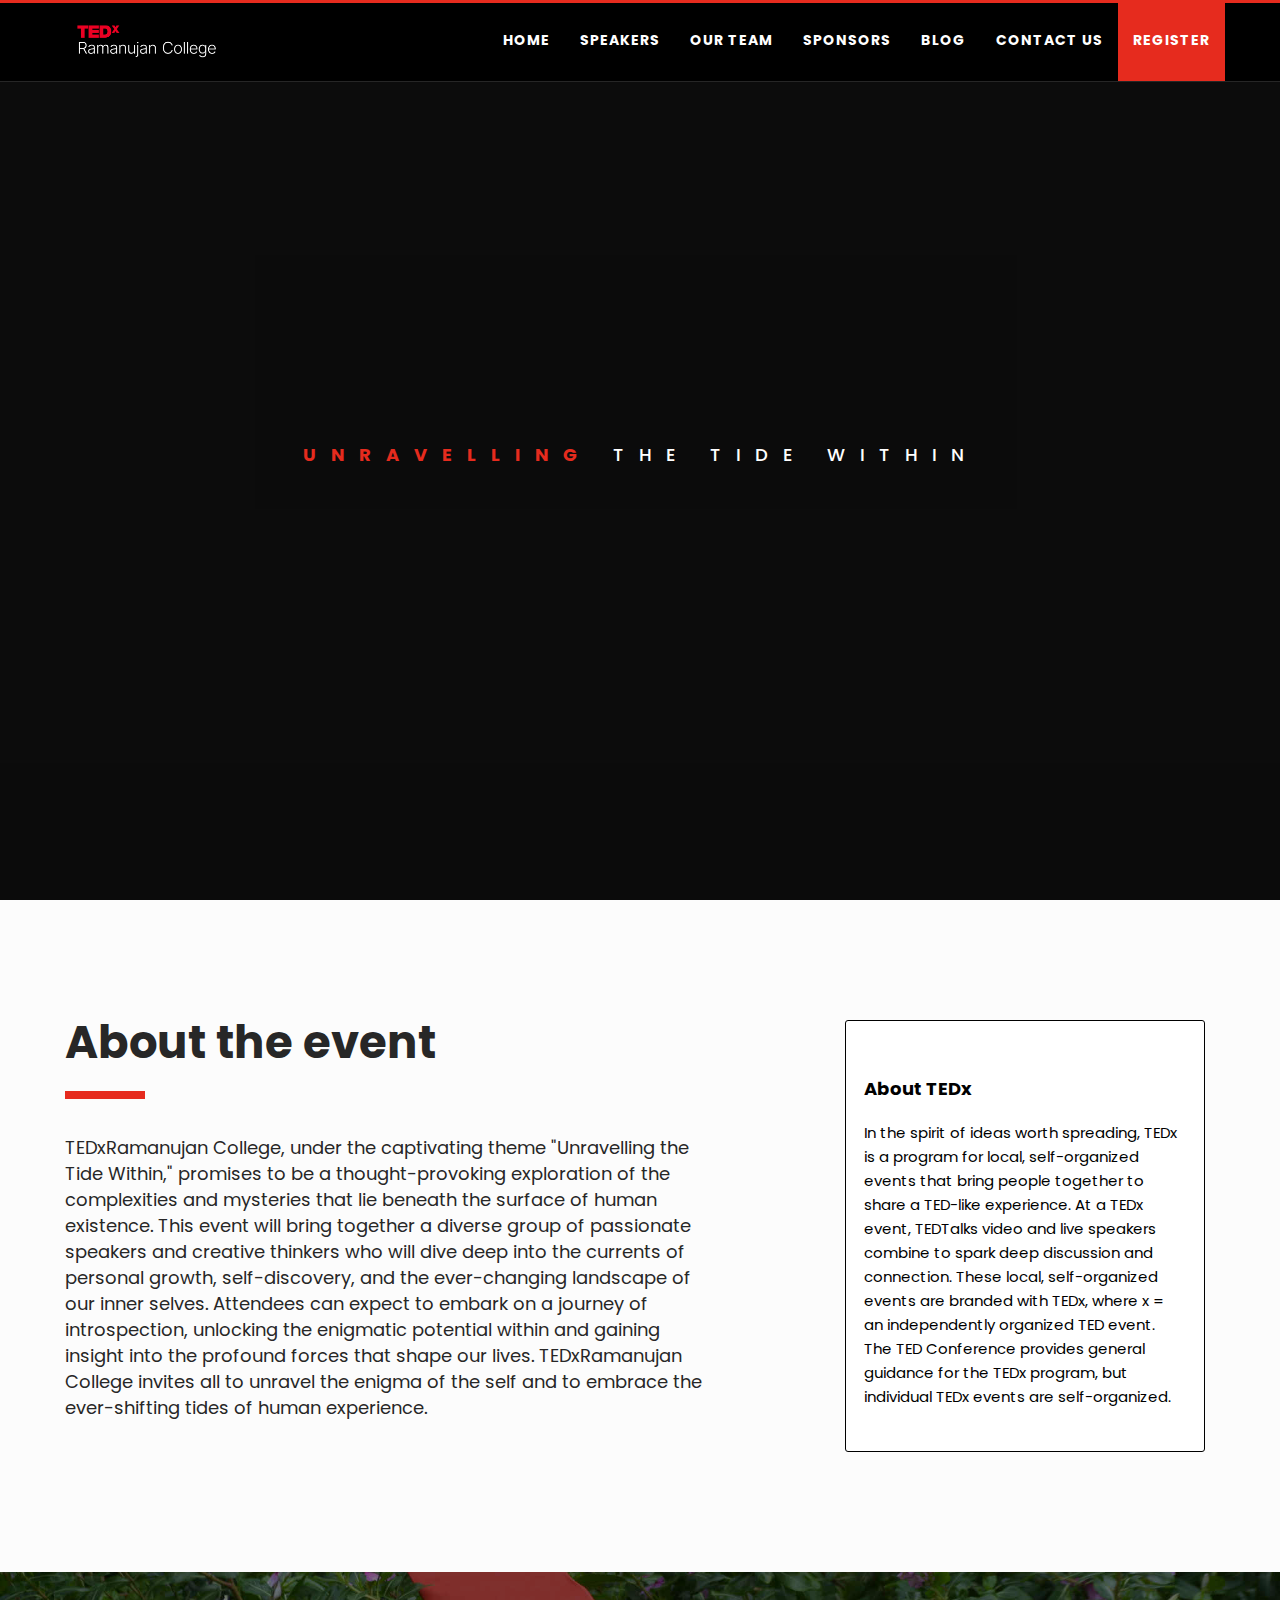
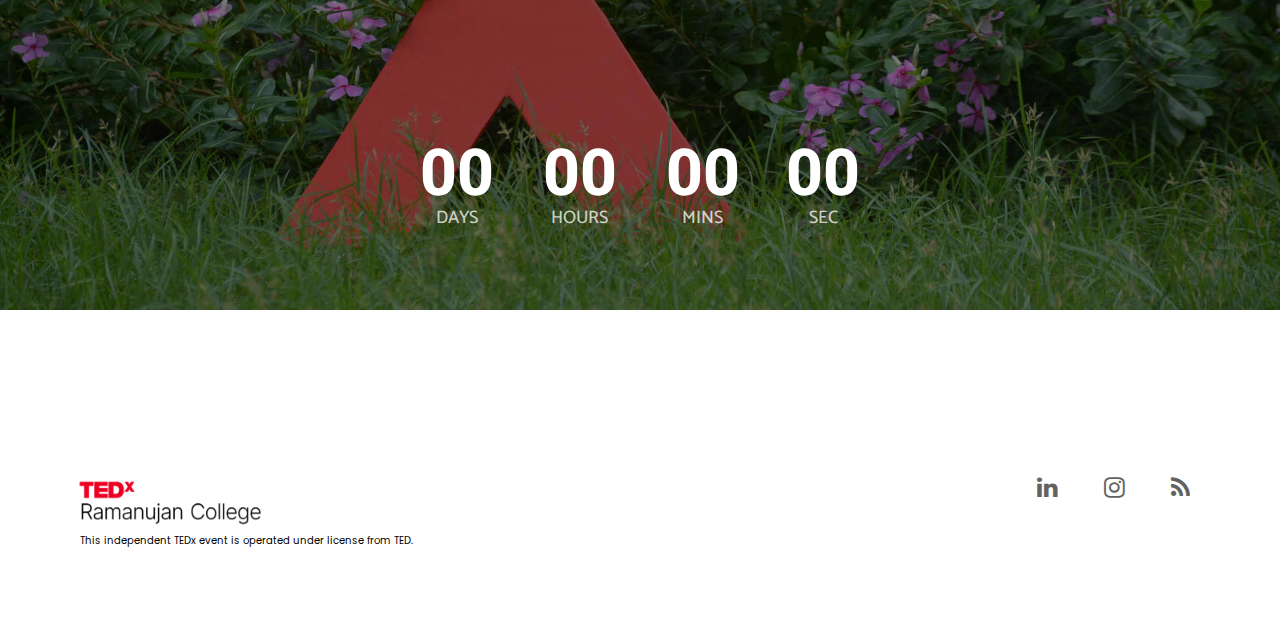
==== commit 3d494a73: "changed links 🔗" ====
--- a/index.html
+++ b/index.html
@@ -65,7 +65,7 @@
 
 <body id="page-top">
   <!-- Navigation Start -->
-  <nav id="navigation" class="navbar navbar-fixed-top">
+  <nav id="navigation" class="navbar navbar-fixed-top navbar-dark">
     <div class="container">
       <div class="row">
         <div class="navbar-header col-lg-3">
@@ -76,15 +76,15 @@
             <span class="icon-bar"></span>
           </button>
 
-          <a class="navbar-brand font-family-alt letter-spacing-1 text-extra-large text-uppercase" href="/">
-            <img class="logo-navbar-dark" src="res/logo.png" alt="TEDxRamanujan College"/>
-            <img class="logo-navbar-white" src="res/logo.png" alt="TedXRamanujan College"/>
+          <a class="navbar-brand font-family-alt letter-spacing-1 text-extra-large text-uppercase" href="index.html">
+            <img class="logo-navbar-dark" src="res/logo.png" alt=""/>
+            <img class="logo-navbar-white" src="res/logo.png" alt=""/>
           </a>
         </div>
         <!-- //.navbar-header -->
 
         <div id="navbar" class="navbar-collapse collapse col-lg-9 pull-right">
-          <ul class="nav navbar-nav font-family-poppins letter-spacing-1 text-uppercase font-weight-700">
+          <ul class="nav navbar-nav font-family-alt letter-spacing-1 text-uppercase font-weight-700">
             <li><a href="index.html" class="line-height-unset">Home</a></li>
             <li><a href="speakers/" class="line-height-unset">Speakers</a></li>
             <li><a href="our-team/" class="line-height-unset">Our Team</a></li>
--- a/res/css/main.css
+++ b/res/css/main.css
@@ -1,6 +1,6 @@
 @import url(https://fonts.googleapis.com/css?family=Roboto:300,400,700);
 @import url(https://fonts.googleapis.com/css?family=Catamaran:400,700,900);
-  @import url('https://fonts.googleapis.com/css2?family=Poppins:wght@300&display=swap');
+@import url(https://fonts.googleapis.com/css2?family=Poppins:wght@300&display=swap);
 
 body,
 html,
@@ -69,7 +69,7 @@
   list-style-position: outside
 }
 
-ul {
+ul { 
   list-style: none
 }
 
--- a/res/css/style.css
+++ b/res/css/style.css
@@ -1,7 +1,7 @@
 /*FONTS*/
 
 /* 1. Poppins */
-@import url('https://fonts.googleapis.com/css2?family=Poppins:wght@300&display=swap');
+@import url(https://fonts.googleapis.com/css2?family=Poppins:wght@300&display=swap);
 
 /*
   Table of contents
@@ -601,7 +601,7 @@
   ---------------
 */
 
-.countdown-timer {
+.countdown-timer { 
   display: flex;
   justify-content: center;
 }
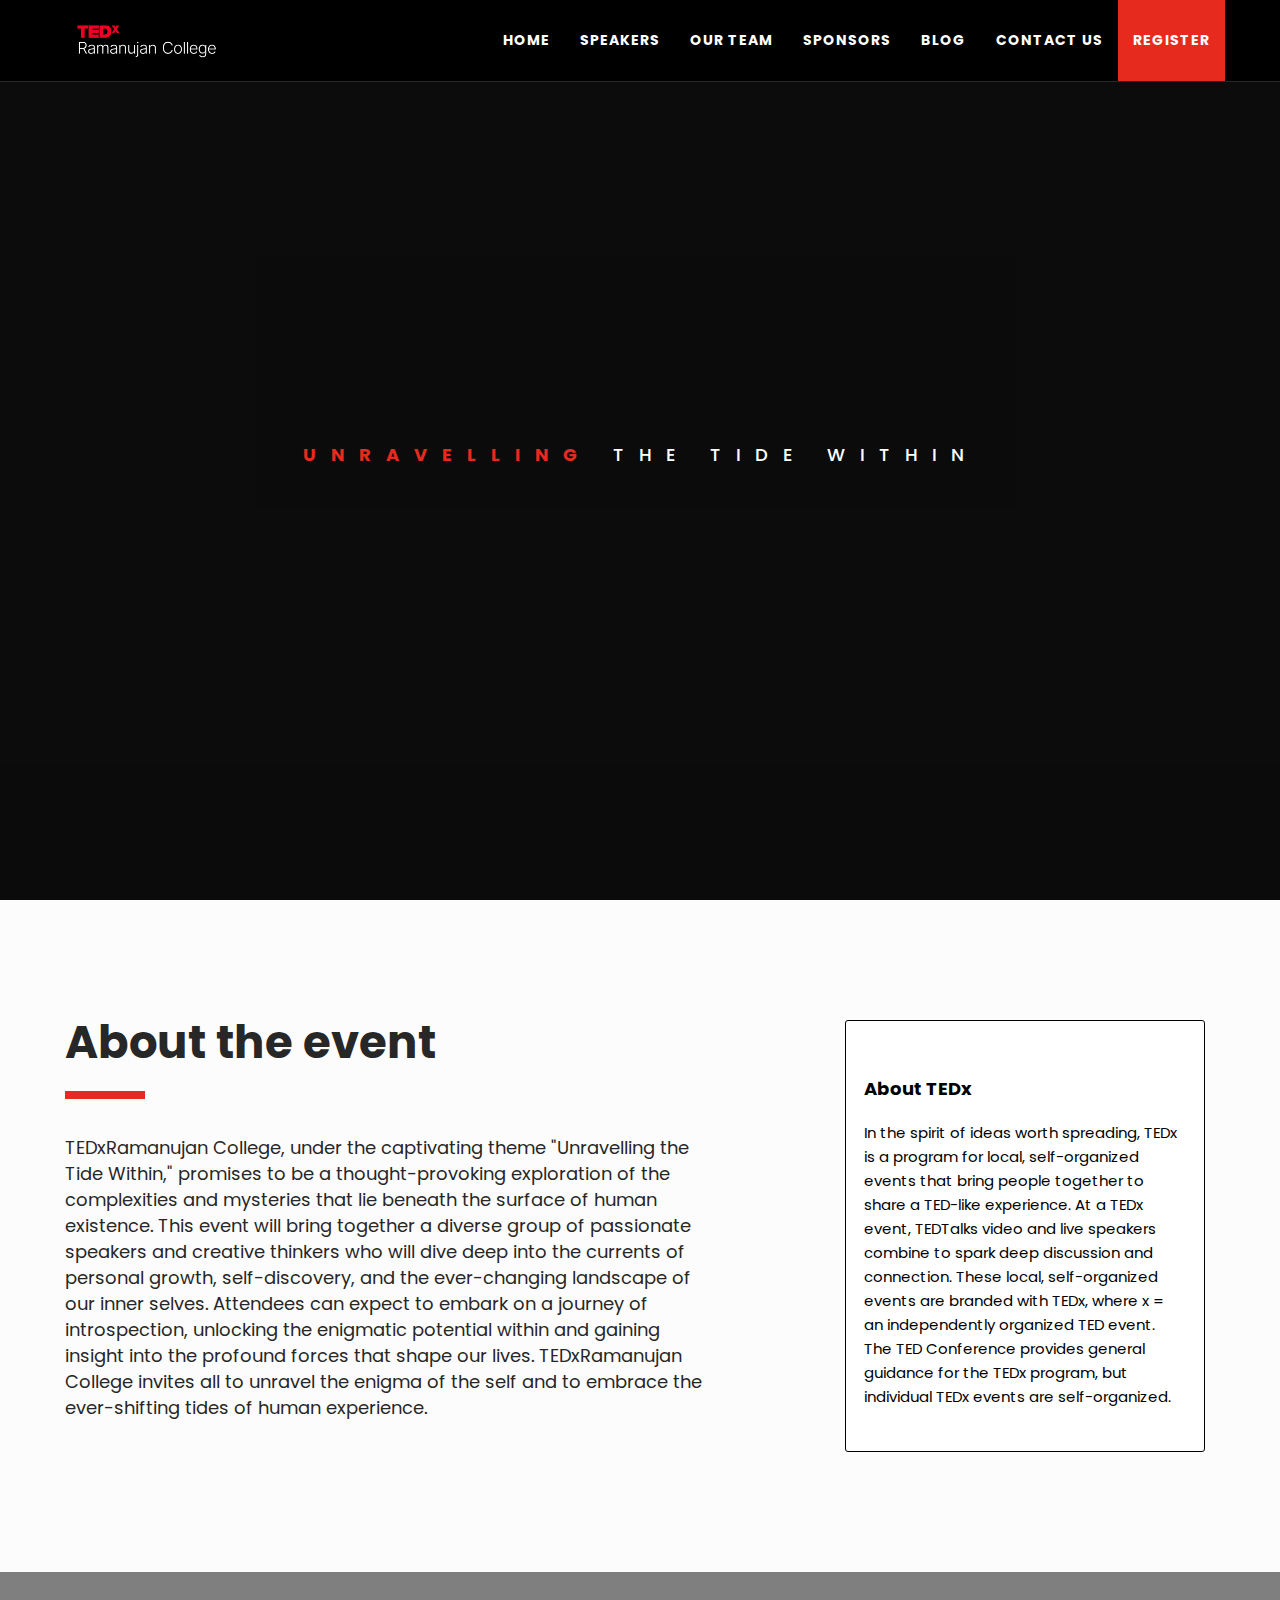
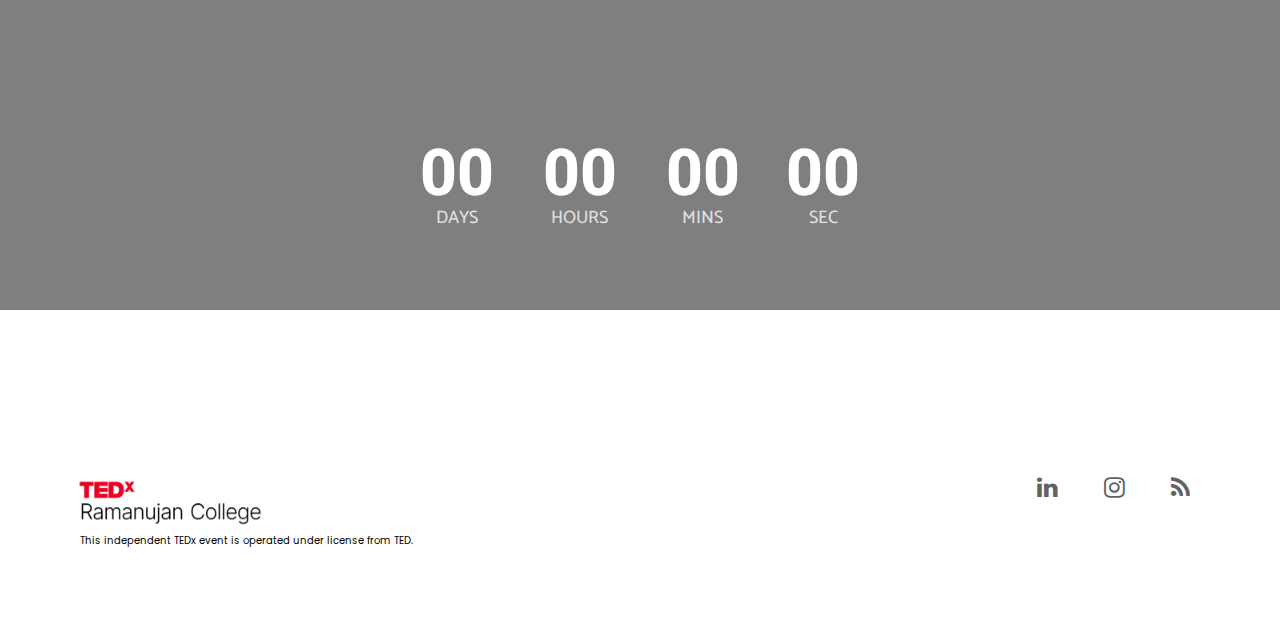
==== commit 09d84f51: "Added Branding 📦" ====
--- a/index.html
+++ b/index.html
@@ -1,6 +1,17 @@
-<!--
-Event Website by Dhruv Badaya (https://github.com/lightlessdays)
--->
+<!-- 
+ _______ ______ _____         _____                                   _                _____      _ _                 
+|__   __|  ____|  __ \       |  __ \                                 (_)              / ____|    | | |                
+   | |  | |__  | |  | |_  __ | |__) |__ _ _ __ ___   __ _ _ __  _   _ _  __ _ _ __   | |     ___ | | | ___  __ _  ___ 
+   | |  |  __| | |  | \ \/ / |  _  // _` | '_ ` _ \ / _` | '_ \| | | | |/ _` | '_ \  | |    / _ \| | |/ _ \/ _` |/ _ \
+   | |  | |____| |__| |>  <  | | \ \ (_| | | | | | | (_| | | | | |_| | | (_| | | | | | |___| (_) | | |  __/ (_| |  __/
+   |_|  |______|_____//_/\_\ |_|  \_\__,_|_| |_| |_|\__,_|_| |_|\__,_| |\__,_|_| |_|  \_____\___/|_|_|\___|\__, |\___|
+                                                                    _/ |                                    __/ |     
+                                                                   |__/                                    |___/      
+
+ Website by Dhruv Badaya
+ Hosted on https://lightlessdays.github.io/TEDx-Website
+ Licensed under the Apache License, Version 2.0 (the "License"); you may not use this file except in compliance
+ Github: @lightlessdays -->
 
 <!DOCTYPE html>
 <!--[if lt IE 7]>      <html class="no-js lt-ie9 lt-ie8 lt-ie7" lang="en"> <![endif]-->
--- a/res/css/main.css
+++ b/res/css/main.css
@@ -1,3 +1,19 @@
+
+ /* 
+ _______ ______ _____         _____                                   _                _____      _ _                 
+|__   __|  ____|  __ \       |  __ \                                 (_)              / ____|    | | |                
+   | |  | |__  | |  | |_  __ | |__) |__ _ _ __ ___   __ _ _ __  _   _ _  __ _ _ __   | |     ___ | | | ___  __ _  ___ 
+   | |  |  __| | |  | \ \/ / |  _  // _` | '_ ` _ \ / _` | '_ \| | | | |/ _` | '_ \  | |    / _ \| | |/ _ \/ _` |/ _ \
+   | |  | |____| |__| |>  <  | | \ \ (_| | | | | | | (_| | | | | |_| | | (_| | | | | | |___| (_) | | |  __/ (_| |  __/
+   |_|  |______|_____//_/\_\ |_|  \_\__,_|_| |_| |_|\__,_|_| |_|\__,_| |\__,_|_| |_|  \_____\___/|_|_|\___|\__, |\___|
+                                                                    _/ |                                    __/ |     
+                                                                   |__/                                    |___/      
+
+ Website by Dhruv Badaya
+ Hosted on https://lightlessdays.github.io/TEDx-Website
+ Licensed under the Apache License, Version 2.0 (the "License"); you may not use this file except in compliance
+ Github: @lightlessdays  */
+
 @import url(https://fonts.googleapis.com/css?family=Roboto:300,400,700);
 @import url(https://fonts.googleapis.com/css?family=Catamaran:400,700,900);
 @import url(https://fonts.googleapis.com/css2?family=Poppins:wght@300&display=swap);
--- a/res/css/style.css
+++ b/res/css/style.css
@@ -1,3 +1,19 @@
+
+ /* 
+ _______ ______ _____         _____                                   _                _____      _ _                 
+|__   __|  ____|  __ \       |  __ \                                 (_)              / ____|    | | |                
+   | |  | |__  | |  | |_  __ | |__) |__ _ _ __ ___   __ _ _ __  _   _ _  __ _ _ __   | |     ___ | | | ___  __ _  ___ 
+   | |  |  __| | |  | \ \/ / |  _  // _` | '_ ` _ \ / _` | '_ \| | | | |/ _` | '_ \  | |    / _ \| | |/ _ \/ _` |/ _ \
+   | |  | |____| |__| |>  <  | | \ \ (_| | | | | | | (_| | | | | |_| | | (_| | | | | | |___| (_) | | |  __/ (_| |  __/
+   |_|  |______|_____//_/\_\ |_|  \_\__,_|_| |_| |_|\__,_|_| |_|\__,_| |\__,_|_| |_|  \_____\___/|_|_|\___|\__, |\___|
+                                                                    _/ |                                    __/ |     
+                                                                   |__/                                    |___/      
+
+ Website by Dhruv Badaya
+ Hosted on https://lightlessdays.github.io/TEDx-Website
+ Licensed under the Apache License, Version 2.0 (the "License"); you may not use this file except in compliance
+ Github: @lightlessdays  */
+
 /*FONTS*/
 
 /* 1. Poppins */
--- a/res/css/color_red.css
+++ b/res/css/color_red.css
@@ -1,3 +1,19 @@
+
+ /* 
+ _______ ______ _____         _____                                   _                _____      _ _                 
+|__   __|  ____|  __ \       |  __ \                                 (_)              / ____|    | | |                
+   | |  | |__  | |  | |_  __ | |__) |__ _ _ __ ___   __ _ _ __  _   _ _  __ _ _ __   | |     ___ | | | ___  __ _  ___ 
+   | |  |  __| | |  | \ \/ / |  _  // _` | '_ ` _ \ / _` | '_ \| | | | |/ _` | '_ \  | |    / _ \| | |/ _ \/ _` |/ _ \
+   | |  | |____| |__| |>  <  | | \ \ (_| | | | | | | (_| | | | | |_| | | (_| | | | | | |___| (_) | | |  __/ (_| |  __/
+   |_|  |______|_____//_/\_\ |_|  \_\__,_|_| |_| |_|\__,_|_| |_|\__,_| |\__,_|_| |_|  \_____\___/|_|_|\___|\__, |\___|
+                                                                    _/ |                                    __/ |     
+                                                                   |__/                                    |___/      
+
+ Website by Dhruv Badaya
+ Hosted on https://lightlessdays.github.io/TEDx-Website
+ Licensed under the Apache License, Version 2.0 (the "License"); you may not use this file except in compliance
+ Github: @lightlessdays  */
+
 /*
 * Heading style colors
 */
